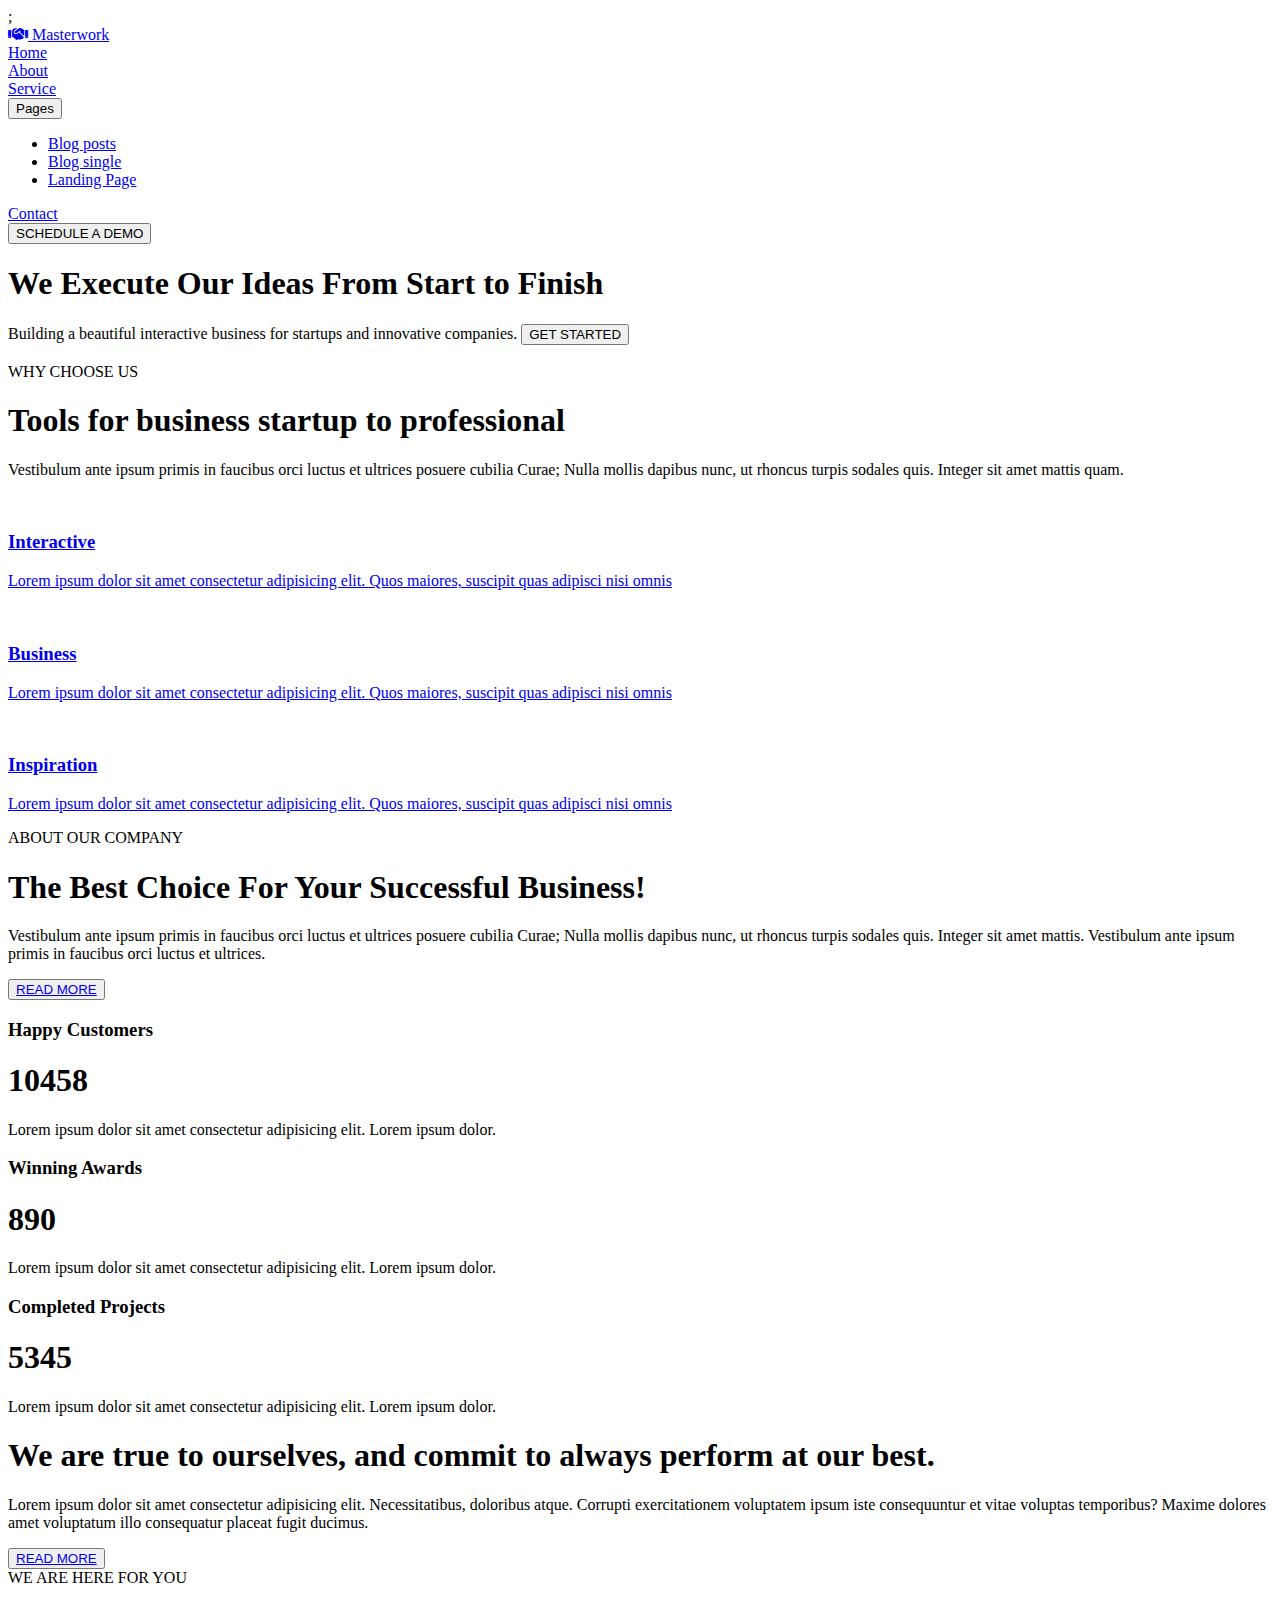
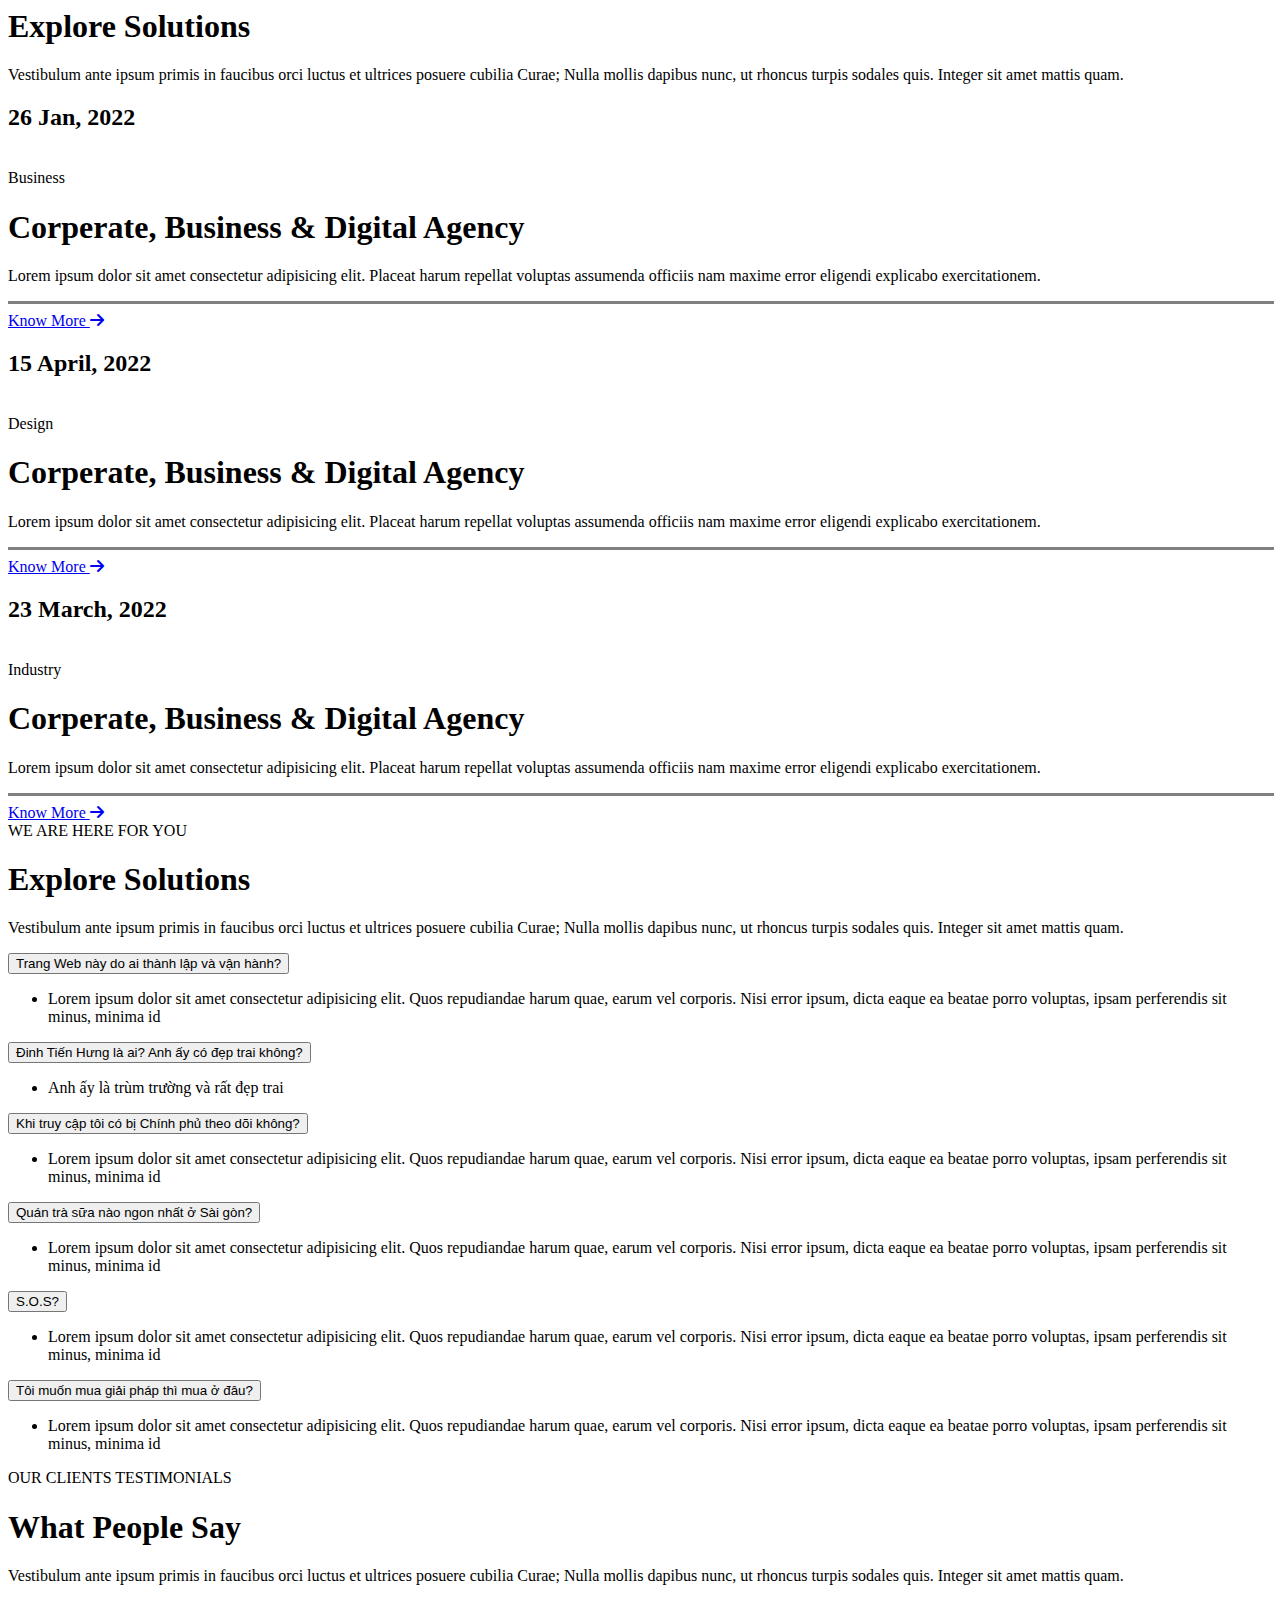
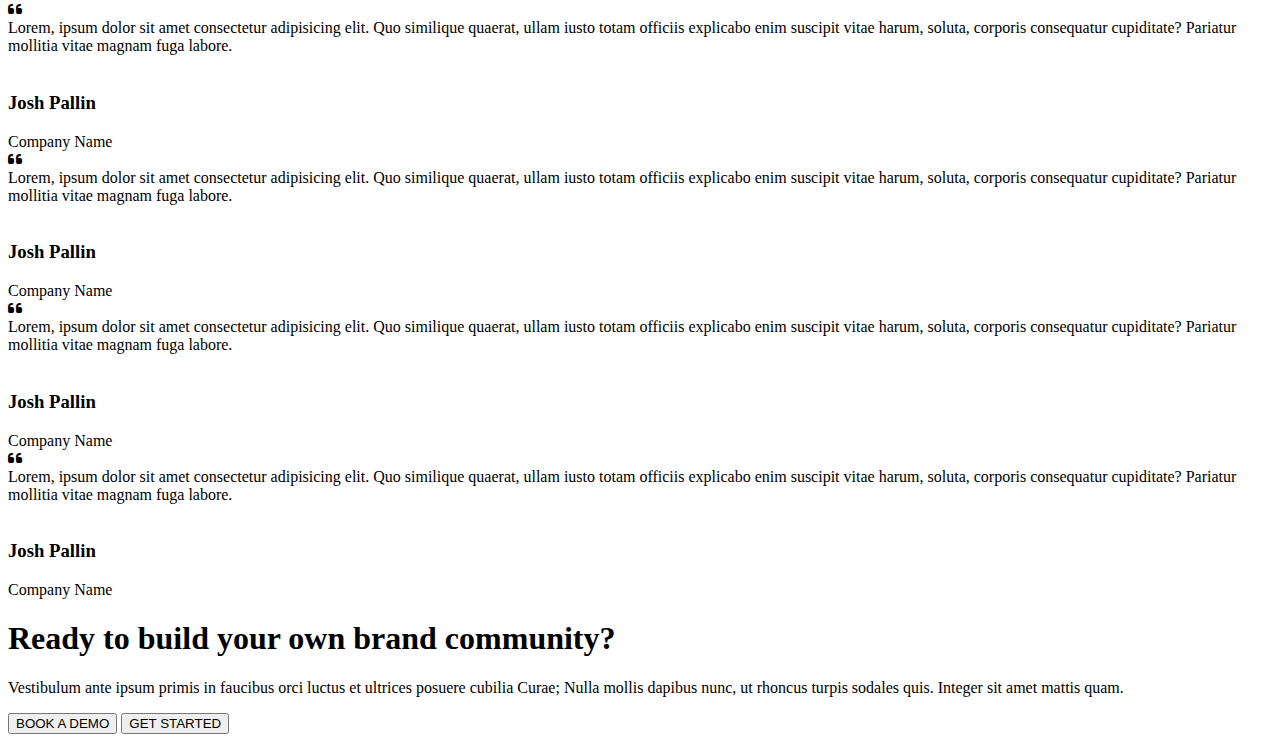
==== index.html @ 61cc8da1 "vercel app test" ====
<!DOCTYPE html>
<html lang="en">
  <head>
    <meta charset="UTF-8" />
    <meta http-equiv="X-UA-Compatible" content="IE=edge" />
    <meta name="viewport" content="width=device-width, initial-scale=1.0" />
    <title>Masterwork Project</title>
    <link rel="preconnect" href="https://fonts.googleapis.com" />
    <link rel="preconnect" href="https://fonts.gstatic.com" crossorigin />
    <link
      href="https://fonts.googleapis.com/css2?family=Nunito:wght@300;400;500;700;900&family=Oswald:wght@200;300;400;500;600;700&family=PT+Sans+Narrow:wght@400;700&family=Roboto:wght@100;300;400;500;700&family=Titillium+Web:wght@700&display=swap"
      rel="stylesheet"
    />
    <link
      rel="stylesheet"
      href="https://cdnjs.cloudflare.com/ajax/libs/font-awesome/6.1.1/css/all.min.css"
    />
    <link
      href="https://cdn.jsdelivr.net/npm/bootstrap@5.1.3/dist/css/bootstrap.min.css"
      rel="stylesheet"
      integrity="sha384-1BmE4kWBq78iYhFldvKuhfTAU6auU8tT94WrHftjDbrCEXSU1oBoqyl2QvZ6jIW3"
      crossorigin="anonymous"
    />

    <link rel="stylesheet" href="./slick-1.8.1 (1)/slick-1.8.1/slick/slick.css">;
    <link rel="stylesheet" href="./slick-1.8.1 (1)/slick-1.8.1/slick/slick-theme.css">
    <link rel="stylesheet" href="./home.css" />
  </head>
  <body class="body">
    <!-- header=================================================================================================== -->
    <header class="header">
      <div class="container">
        <div class="logo">
          <a href="#">
            <i class="fa-solid fa-handshake"></i>
            <span>Masterwork</span>
          </a>
        </div>
        <div class="navbar">
          <div class="nav__name">
            <a href="#">Home</a>
            <div class="line"></div>
          </div>
          <div class="nav__name">
            <a href="#">About</a>
            <div class="line"></div>
          </div>
          <div class="nav__name">
            <a href="#">Service</a>
            <div class="line"></div>
          </div>
          <div class="dropdown">
            <button
              class="btn btn-secondary dropdown-toggle"
              type="button"
              id="dropdownMenuButton1"
              data-bs-toggle="dropdown"
              aria-expanded="false"
            >
              Pages
            </button>
            <div class="line"></div>
            <ul class="dropdown-menu" aria-labelledby="dropdownMenuButton1">
              <li>
                <a class="dropdown-item" href="#">Blog posts</a>
                <div class="line__1"></div>
              </li>
              <li><a class="dropdown-item" href="#">Blog single</a></li>
              <li><a class="dropdown-item" href="#">Landing Page</a></li>
            </ul>
          </div>
          <div class="nav__name">
            <a href="#">Contact</a>
            <div class="line"></div>
          </div>
        </div>
        <button class="button">SCHEDULE A DEMO</button>
      </div>
    </header>

    <!-- ======================================================================================= carousel
     -->
    <section class="carousel">
      <div class="carousel__bg__opacity"></div>
      <main class="container">
        <div class="carousel__left">
          <h1 class="big__bold__black__text">
            We Execute Our Ideas From Start to Finish
          </h1>
          <span
            >Building a beautiful interactive business for startups and
            innovative companies.</span
          >
          <button class="button">GET STARTED</button>
        </div>
        <div class="carousel__right">
          <img src="./IMG/main.png" alt="" />
        </div>
      </main>
    </section>
    <!-- ===============================================================tools -->
    <section class="tools">
      <main class="container">
        <div class="tools__top">
          <span class="pink__text">WHY CHOOSE US</span>
          <h1 class="big__bold__black__text">
            Tools for business startup to professional
          </h1>
          <p>
            Vestibulum ante ipsum primis in faucibus orci luctus et ultrices
            posuere cubilia Curae; Nulla mollis dapibus nunc, ut rhoncus turpis
            sodales quis. Integer sit amet mattis quam.
          </p>
        </div>
        <div class="tools__bottom">
          <div class="col">
            <a href="#">
              <img src="./IMG/s1.png" alt="" />
              <h3>Interactive</h3>
              <p>
                Lorem ipsum dolor sit amet consectetur adipisicing elit. Quos
                maiores, suscipit quas adipisci nisi omnis
              </p>
            </a>
          </div>

          <div class="col">
            <a href="#">
              <img src="./IMG/s2.png" alt="" />
              <h3>Business</h3>
              <p>
                Lorem ipsum dolor sit amet consectetur adipisicing elit. Quos
                maiores, suscipit quas adipisci nisi omnis
              </p>
            </a>
          </div>

          <div class="col">
            <a href="#">
              <img src="./IMG/s33.png" alt="" />
              <h3>Inspiration</h3>
              <p>
                Lorem ipsum dolor sit amet consectetur adipisicing elit. Quos
                maiores, suscipit quas adipisci nisi omnis
              </p>
            </a>
          </div>
        </div>
      </main>
    </section>
    <!-- About us=================================== -->
    <section class="about__us">
      <main class="container">
        <div class="about__top">
          <div class="about__top__left">
            <span class="pink__text">ABOUT OUR COMPANY</span>
            <h1 class="big__bold__black__text">
              The Best Choice For Your Successful Business!
            </h1>
            <p>
              Vestibulum ante ipsum primis in faucibus orci luctus et ultrices
              posuere cubilia Curae; Nulla mollis dapibus nunc, ut rhoncus
              turpis sodales quis. Integer sit amet mattis. Vestibulum ante
              ipsum primis in faucibus orci luctus et ultrices.
            </p>
            <button class="button">
              <a href="#"> READ MORE </a>
            </button>
          </div>
          <div class="about__top__right"></div>
        </div>
        <div class="about__bottom">
          <div class="col">
            <h3>Happy Customers</h3>
            <h1>10458</h1>
            <p>
              Lorem ipsum dolor sit amet consectetur adipisicing elit. Lorem
              ipsum dolor.
            </p>
          </div>
          <div class="col">
            <h3>Winning Awards</h3>
            <h1>890</h1>
            <p>
              Lorem ipsum dolor sit amet consectetur adipisicing elit. Lorem
              ipsum dolor.
            </p>
          </div>
          <div class="col">
            <h3>Completed Projects</h3>
            <h1>5345</h1>
            <p>
              Lorem ipsum dolor sit amet consectetur adipisicing elit. Lorem
              ipsum dolor.
            </p>
          </div>
        </div>
      </main>
    </section>
    <section class="true__ourself">
      <div class="true__cover"></div>

      <main class="container">
        <h1>
          We are true to ourselves, and commit to always perform at our best.
        </h1>
        <p>
          Lorem ipsum dolor sit amet consectetur adipisicing elit.
          Necessitatibus, doloribus atque. Corrupti exercitationem voluptatem
          ipsum iste consequuntur et vitae voluptas temporibus? Maxime dolores
          amet voluptatum illo consequatur placeat fugit ducimus.
        </p>
        <button class="button">
          <a href="#"> READ MORE </a>
        </button>
      </main>
    </section>

    <section class="solutions">
      <main class="container">
        <div class="tools__top">
          <span class="pink__text">WE ARE HERE FOR YOU </span>
          <h1 class="big__bold__black__text">Explore Solutions</h1>
          <p>
             Vestibulum ante ipsum primis in faucibus orci luctus et ultrices posuere cubilia Curae; Nulla mollis dapibus nunc, ut rhoncus turpis sodales quis. Integer sit amet mattis quam.
          </p>
        </div>
        <div class="solution__row">
          <div class="solution__col">
            <div class="date">
              <h2>26 Jan, 2022</h2>
            </div>
            <div class="solution__item">
              <a href="">
              <img src="./IMG/b1.jpg" alt="">
            </a>
              <div class="category__business">Business</div>
              <div class="solution__item__text">
              <h1>Corperate, Business & Digital Agency</h1>
              <p>Lorem ipsum dolor sit amet consectetur adipisicing elit. Placeat harum repellat voluptas assumenda officiis nam maxime error eligendi explicabo exercitationem.</p>
              
              <hr noshade="" , size="3" , width="100%" , margin="auto";>
              <a href="#">Know More
                <i class="fa-solid fa-arrow-right"></i>
              </a>
            </div>

            </div>
          </div>
          <div class="solution__col">
            <div class="date">
              <h2>15 April, 2022</h2>
            </div>
            <div class="solution__item">
              <a href="#">
              <img src="./IMG/b7.jpg" alt="">
            </a>
              <div class="category__design">Design</div>
              <div class="solution__item__text">
              <h1>Corperate, Business & Digital Agency</h1>
              <p>Lorem ipsum dolor sit amet consectetur adipisicing elit. Placeat harum repellat voluptas assumenda officiis nam maxime error eligendi explicabo exercitationem.</p>
              
              <hr noshade="" , size="3" , width="100%" , margin="auto";>
              <a href="#">Know More
                <i class="fa-solid fa-arrow-right"></i>
              </a>
            </div>

            </div>
          </div>
          <div class="solution__col">
            <div class="date">
              <h2>23 March, 2022</h2>
            </div>
            <div class="solution__item">
              <a href="">
              <img src="./IMG/b3.jpg" alt="">
            </a>
              <div class="category__industry">Industry</div>
              <div class="solution__item__text">
              <h1>Corperate, Business & Digital Agency</h1>
              <p>Lorem ipsum dolor sit amet consectetur adipisicing elit. Placeat harum repellat voluptas assumenda officiis nam maxime error eligendi explicabo exercitationem.</p>
              
              <hr noshade="" , size="3" , width="100%" , margin="auto";>
              <a href="#">Know More
                <i class="fa-solid fa-arrow-right"></i>
              </a>
            </div>

            </div>
          </div>       
      </main>
    </section>
    <section class="QA">

        <div class="tools__top">
          <span class="pink__text">WE ARE HERE FOR YOU </span>
          <h1 class="big__bold__black__text">Explore Solutions</h1>
          <p>
            Vestibulum ante ipsum primis in faucibus orci luctus et ultrices
            posuere cubilia Curae; Nulla mollis dapibus nunc, ut rhoncus turpis
            sodales quis. Integer sit amet mattis quam.
          </p>
        </div>
        <div class="container">
          <div class="qa__img">
            
          </div>
          <div class="qa__box">
      <div class="dropdown">
        <button class="btn btn-secondary dropdown-toggle" type="button" id="dropdownMenuButton1" data-bs-toggle="dropdown" aria-expanded="false">
         Trang Web này do ai thành lập và vận hành?
        </button>
        <ul class="dropdown-menu" aria-labelledby="dropdownMenuButton1">
          <li class="dropdown-100pxitem" href="#">Lorem ipsum dolor sit amet consectetur adipisicing elit. Quos repudiandae harum quae, earum vel corporis. Nisi error ipsum, dicta eaque ea beatae porro voluptas, ipsam perferendis sit minus, minima id</li>
          
        </ul>
      </div>

      <div class="dropdown">
        <button class="btn btn-secondary dropdown-toggle" type="button" id="dropdownMenuButton1" data-bs-toggle="dropdown" aria-expanded="false">
         Đinh Tiến Hưng là ai? Anh ấy có đẹp trai không?
        </button>
        <ul class="dropdown-menu" aria-labelledby="dropdownMenuButton1">
          <li class="dropdown-100pxitem" href="#">Anh ấy là trùm trường và rất đẹp trai</li>
          
        </ul>
      </div>

      <div class="dropdown">
        <button class="btn btn-secondary dropdown-toggle" type="button" id="dropdownMenuButton1" data-bs-toggle="dropdown" aria-expanded="false">
         Khi truy cập tôi có bị Chính phủ theo dõi không?
        </button>
        <ul class="dropdown-menu" aria-labelledby="dropdownMenuButton1">
          <li class="dropdown-100pxitem" href="#">Lorem ipsum dolor sit amet consectetur adipisicing elit. Quos repudiandae harum quae, earum vel corporis. Nisi error ipsum, dicta eaque ea beatae porro voluptas, ipsam perferendis sit minus, minima id</li>
          
        </ul>
      </div>

      <div class="dropdown">
        <button class="btn btn-secondary dropdown-toggle" type="button" id="dropdownMenuButton1" data-bs-toggle="dropdown" aria-expanded="false">
         Quán trà sữa nào ngon nhất ở Sài gòn?
        </button>
        <ul class="dropdown-menu" aria-labelledby="dropdownMenuButton1">
          <li class="dropdown-100pxitem" href="#">Lorem ipsum dolor sit amet consectetur adipisicing elit. Quos repudiandae harum quae, earum vel corporis. Nisi error ipsum, dicta eaque ea beatae porro voluptas, ipsam perferendis sit minus, minima id</li>
          
        </ul>
      </div>

      <div class="dropdown">
        <button class="btn btn-secondary dropdown-toggle" type="button" id="dropdownMenuButton1" data-bs-toggle="dropdown" aria-expanded="true">
         S.O.S?
        </button>
        <ul class="dropdown-menu" aria-labelledby="dropdownMenuButton1">
          <li class="dropdown-100pxitem" href="#">Lorem ipsum dolor sit amet consectetur adipisicing elit. Quos repudiandae harum quae, earum vel corporis. Nisi error ipsum, dicta eaque ea beatae porro voluptas, ipsam perferendis sit minus, minima id</li>
          
        </ul>
      </div>

      <div class="dropdown">
        <button class="btn btn-secondary dropdown-toggle" type="button" id="dropdownMenuButton1" data-bs-toggle="dropdown" aria-expanded="false">
         Tôi muốn mua giải pháp thì mua ở đâu?
        </button>
        <ul class="dropdown-menu" aria-labelledby="dropdownMenuButton1">
          <li class="dropdown-100pxitem" href="#">Lorem ipsum dolor sit amet consectetur adipisicing elit. Quos repudiandae harum quae, earum vel corporis. Nisi error ipsum, dicta eaque ea beatae porro voluptas, ipsam perferendis sit minus, minima id</li>
          
        </ul>
      </div>
    </div>
    </div>

    </section>
    <section class="testimonials">

 
  <div class="tools__top">
    <span class="pink__text">OUR CLIENTS TESTIMONIALS</span>
    <h1 class="big__bold__black__text">What People Say</h1>
    <p>
      Vestibulum ante ipsum primis in faucibus orci luctus et ultrices posuere cubilia Curae; Nulla mollis dapibus nunc, ut rhoncus turpis sodales quis. Integer sit amet mattis quam.
    </p>
  </div>


<div class="container">
  <div class="testi__slider">
    <div class="slider__1">
   <div class="test__left">
     <div class="avatar">
     </div>
     <i class="fa-solid fa-quote-left"></i>
     <div class="review__text">
      Lorem, ipsum dolor sit amet consectetur adipisicing elit. Quo similique quaerat, ullam iusto totam officiis explicabo enim suscipit vitae harum, soluta, corporis consequatur cupiditate? Pariatur mollitia vitae magnam fuga labore.
      <br/>
      <br/>
      <h3>Josh Pallin</h3>
      <span>Company Name</span>
     </div>
     
   </div>
   <div class="test__left">
    <div class="avatar__1">
    </div>
    <i class="fa-solid fa-quote-left"></i>
    <div class="review__text">
     Lorem, ipsum dolor sit amet consectetur adipisicing elit. Quo similique quaerat, ullam iusto totam officiis explicabo enim suscipit vitae harum, soluta, corporis consequatur cupiditate? Pariatur mollitia vitae magnam fuga labore.
     <br/>
     <br/>
     <h3>Josh Pallin</h3>
     <span>Company Name</span>
    </div>
    
  </div>
    </div>

    <div class="slider__1">
      <div class="test__left">
        <div class="avatar__2">
        </div>
        <i class="fa-solid fa-quote-left"></i>
        <div class="review__text">
         Lorem, ipsum dolor sit amet consectetur adipisicing elit. Quo similique quaerat, ullam iusto totam officiis explicabo enim suscipit vitae harum, soluta, corporis consequatur cupiditate? Pariatur mollitia vitae magnam fuga labore.
         <br/>
         <br/>
         <h3>Josh Pallin</h3>
         <span>Company Name</span>
        </div>
        
      </div>
      <div class="test__left">
        <div class="avatar__3">
        </div>
        <i class="fa-solid fa-quote-left"></i>
        <div class="review__text">
         Lorem, ipsum dolor sit amet consectetur adipisicing elit. Quo similique quaerat, ullam iusto totam officiis explicabo enim suscipit vitae harum, soluta, corporis consequatur cupiditate? Pariatur mollitia vitae magnam fuga labore.
         <br/>
         <br/>
         <h3>Josh Pallin</h3>
         <span>Company Name</span>
        </div>
        
      </div>
    </div>
    </div>
    
   
  </div>
</div>
</div>
    </section>

<section class="booking">
  <div class="container">
    <div class="tools__top">
      <h1 class="big__bold__black__text">Ready to build your own brand community?</h1>
      <p>
        Vestibulum ante ipsum primis in faucibus orci luctus et ultrices posuere cubilia Curae; Nulla mollis dapibus nunc, ut rhoncus turpis sodales quis. Integer sit amet mattis quam.
      </p>
    </div>
    <div class="booking__button">
      <a>
      <button class="button__left">
          BOOK A DEMO 
      </button>
    </a>

    <a href="#">
      <button class="button__right">
        GET STARTED 
      </button>
    </a>
    </div>
    
  </div>

</section>
















<script src="https://code.jquery.com/jquery-1.12.4.min.js" integrity="sha256-ZosEbRLbNQzLpnKIkEdrPv7lOy9C27hHQ+Xp8a4MxAQ=" crossorigin="anonymous"></script>
<script type="text/javascript" src="slick-1.8.1 (1)/slick-1.8.1/slick/slick.min.js">

</script>
<script>
  $(document).ready(function(){
  $('.testi__slider').slick({
arrows: false,
dots: true,
  })
});
</script>




  </body>
</html>
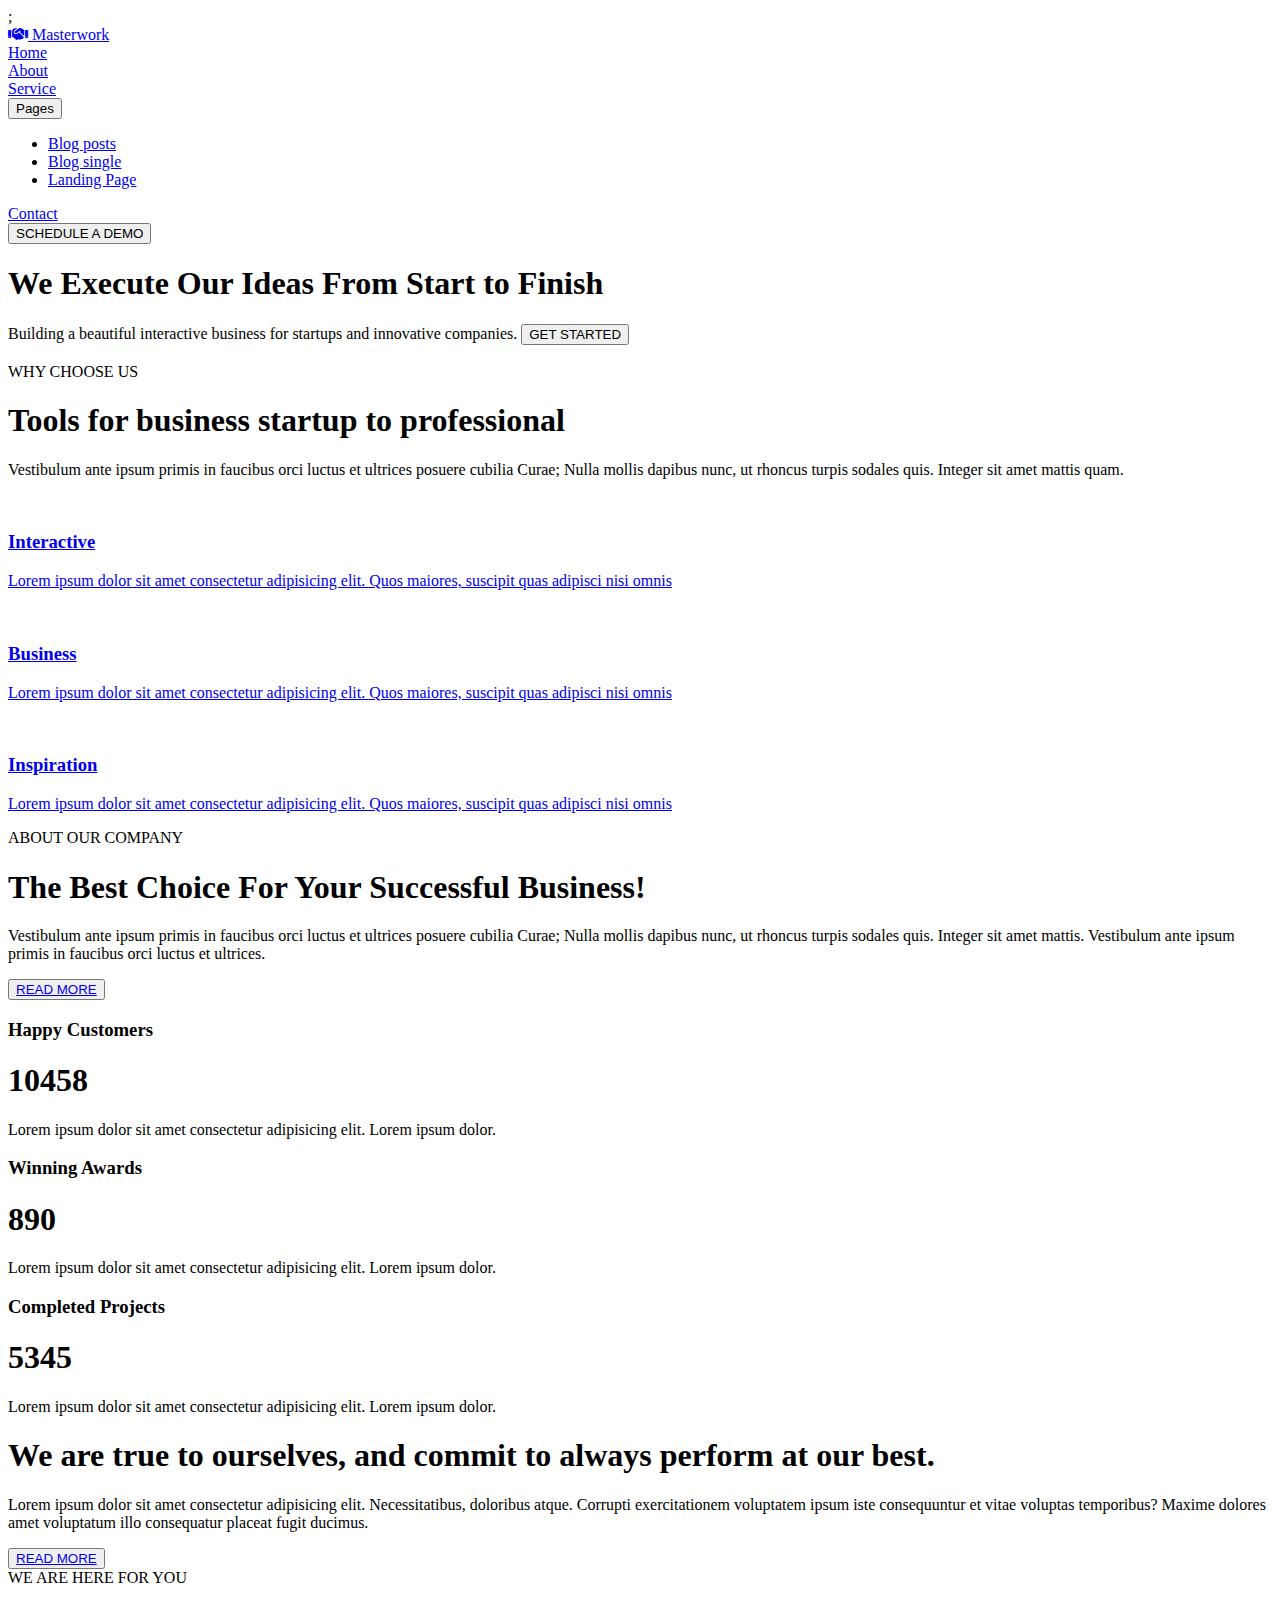
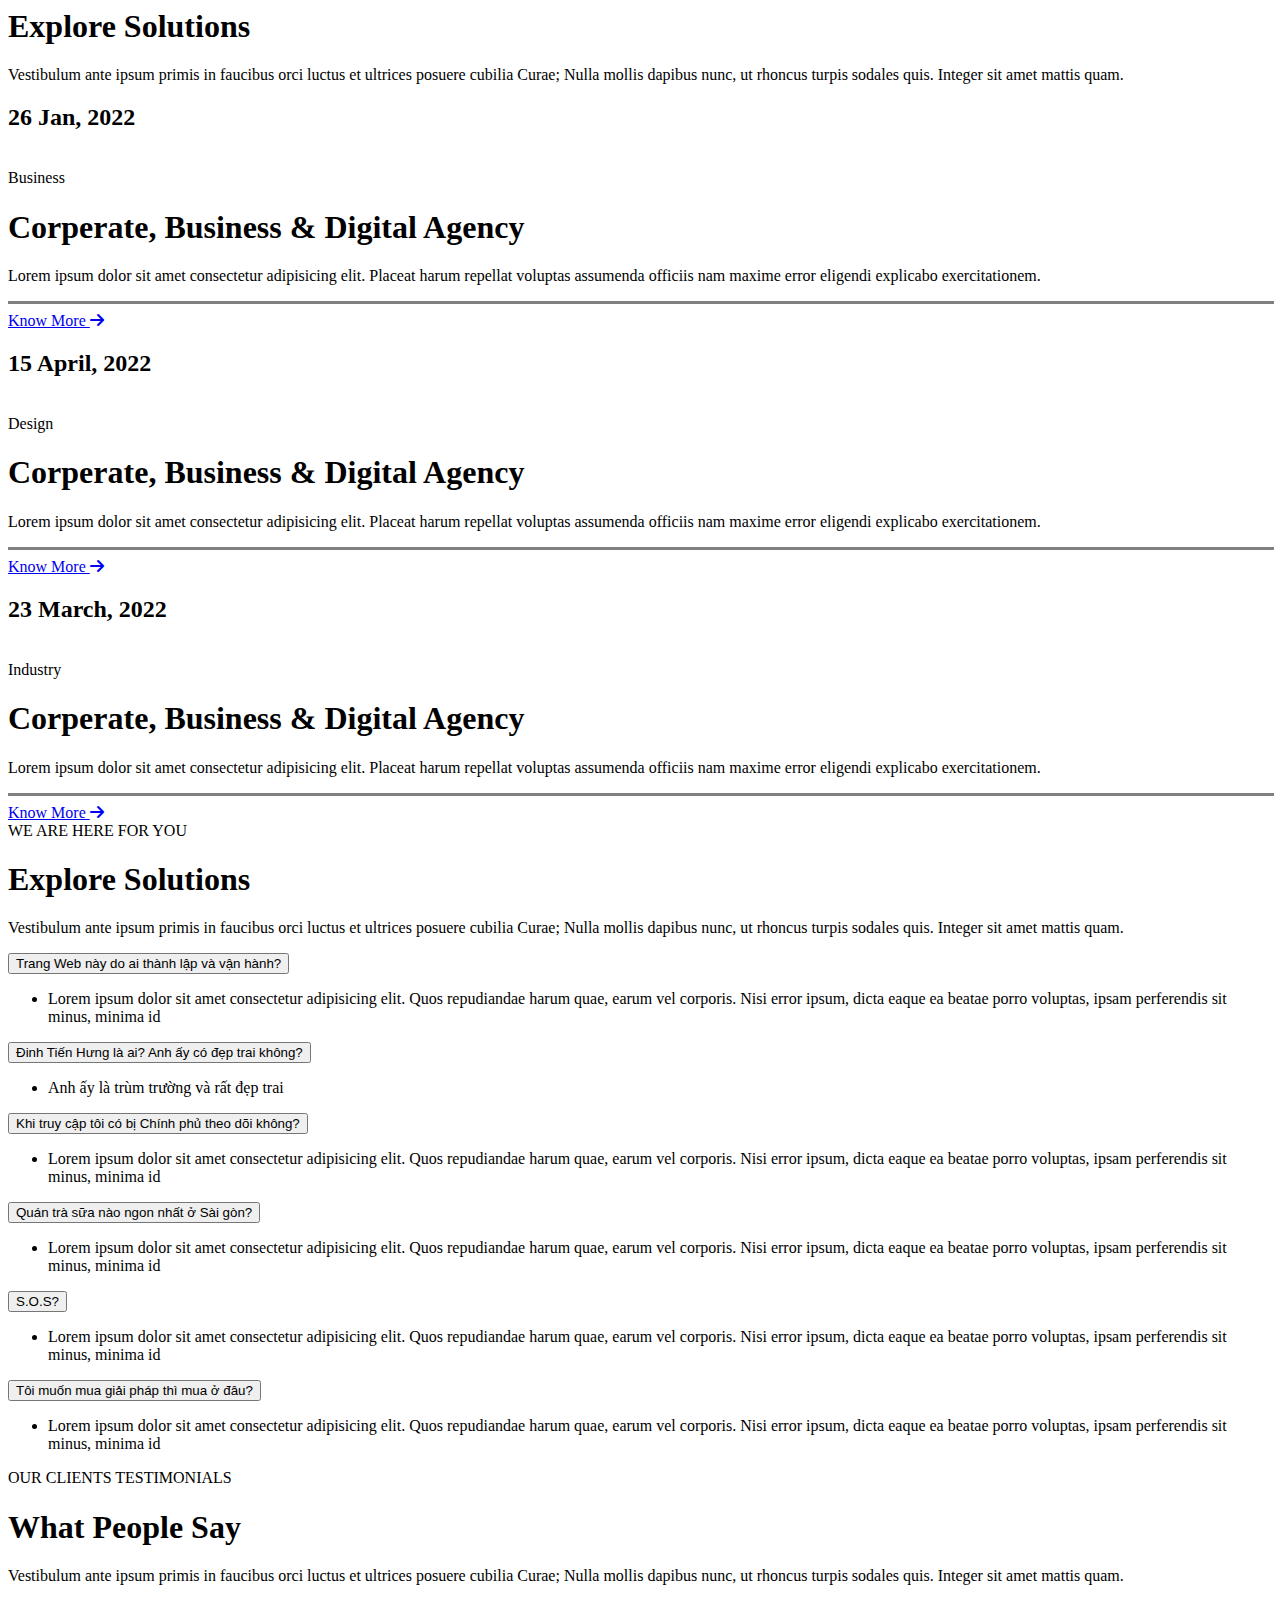
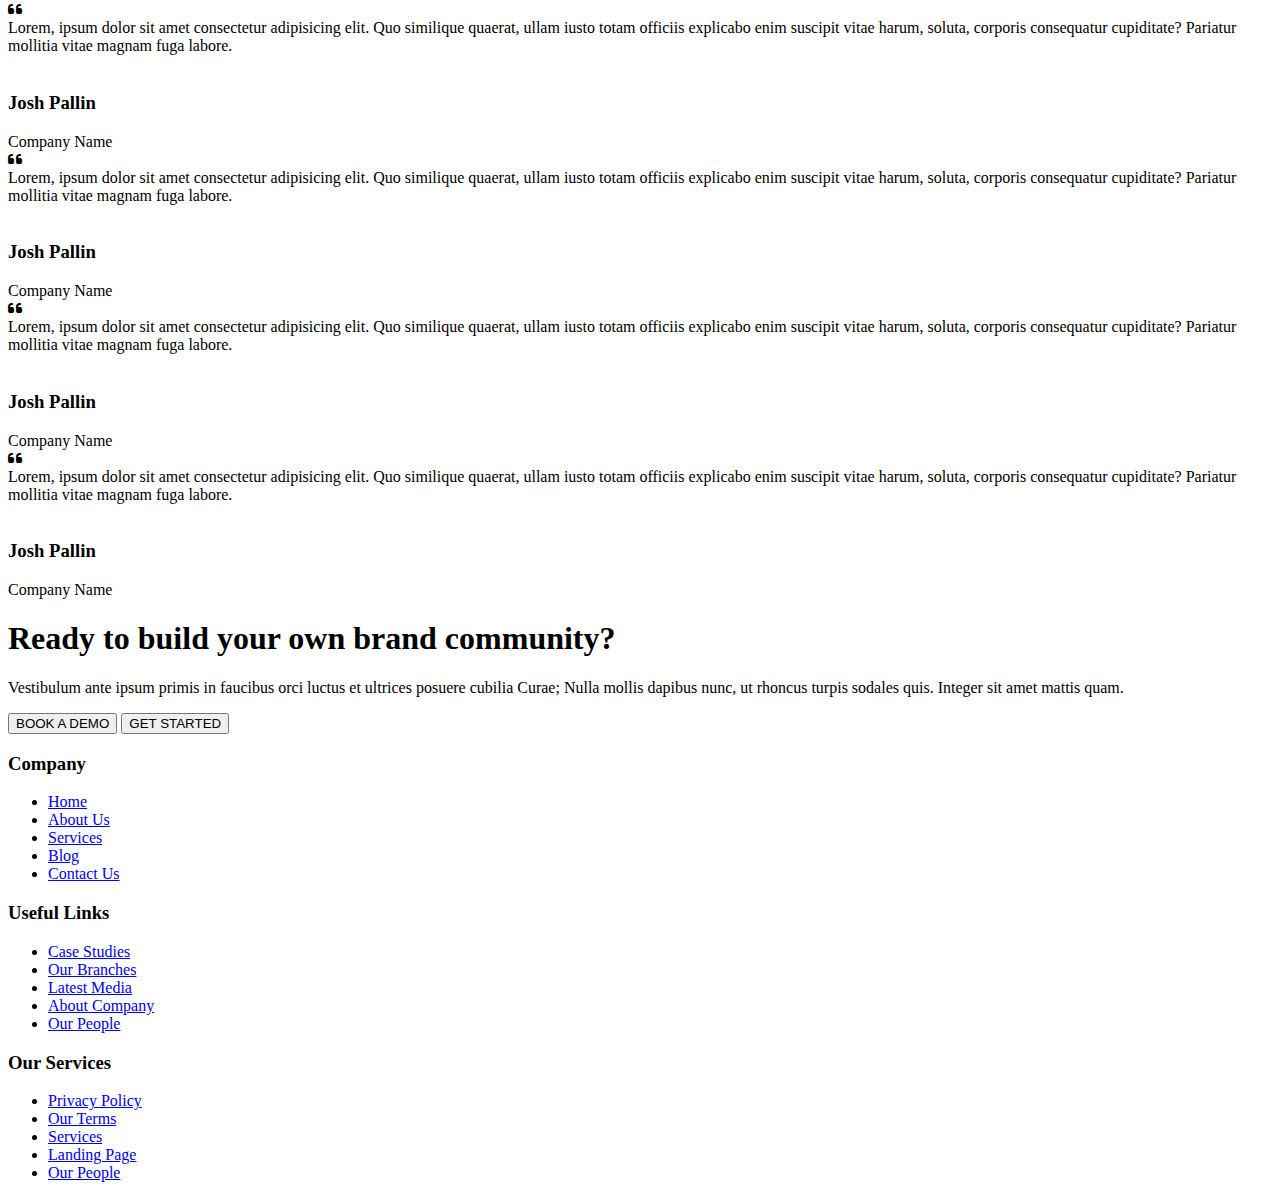
==== commit f4ede53a: "add bootsrap" ====
--- a/index.html
+++ b/index.html
@@ -470,23 +470,61 @@
       </button>
     </a>
     </div>
-    
   </div>
-
 </section>
 
-
-
-
-
-
-
-
-
-
-
-
-
+<footer class="footer">
+  <div class="container">
+<div class="footer__top">
+  <div class="footer__top__l">
+    <div class="footer__col">
+      <h3>Company</h3>
+      <ul>
+        <li> <a href="#">Home</a></li> 
+        <li> <a href="#">About Us</a></li> 
+        <li> <a href="#">Services</a></li>
+        <li> <a href="#">Blog</a></li>
+        <li> <a href="#">Contact Us</a></li>
+      </ul>
+    </div>
+    <div class="footer__col">
+      <h3>Useful Links</h3>
+      <ul>
+        <li> <a href="#">Case Studies</a></li> 
+        <li> <a href="#">Our Branches</a></li> 
+        <li> <a href="#">Latest Media</a></li>
+        <li> <a href="#">About Company</a></li>
+        <li> <a href="#">Our People</a></li>
+      </ul>
+    </div>
+    <div class="footer__col">
+      <h3>Our Services</h3>
+      <ul>
+        <li> <a href="#">Privacy Policy</a></li> 
+        <li> <a href="#">Our Terms</a></li> 
+        <li> <a href="#">Services</a></li>
+        <li> <a href="#">Landing Page</a></li>
+        <li> <a href="#">Our People</a></li>
+      </ul>
+    </div>
+  </div>
+  <div class="footer__top__r"></div>
+</div>
+<div class="footer__bottom"></div>
+</div>
+</footer>
+
+
+
+
+
+
+
+
+
+
+
+<script src="https://cdn.jsdelivr.net/npm/bootstrap@5.1.3/dist/js/bootstrap.bundle.min.js" integrity="sha384-ka7Sk0Gln4gmtz2MlQnikT1wXgYsOg+OMhuP+IlRH9sENBO0LRn5q+8nbTov4+1p" crossorigin="anonymous"></script>
 
 
 
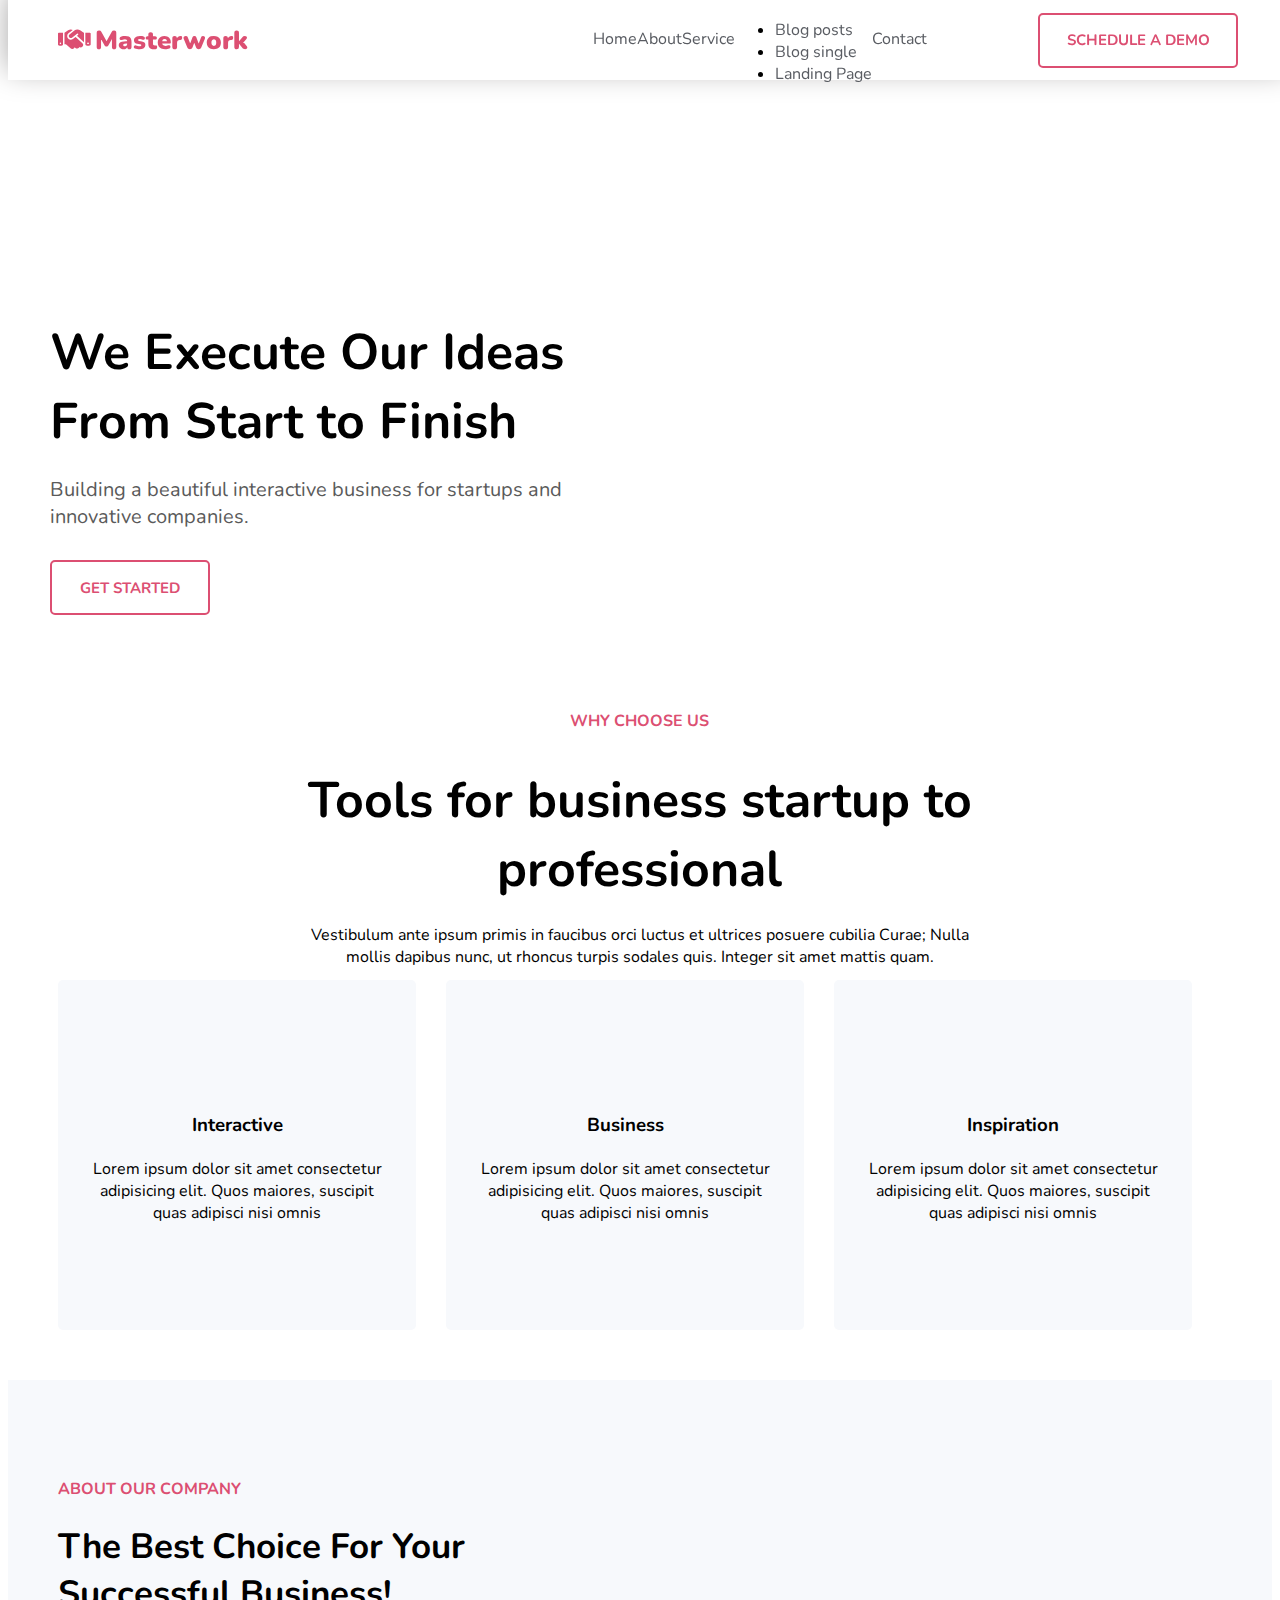
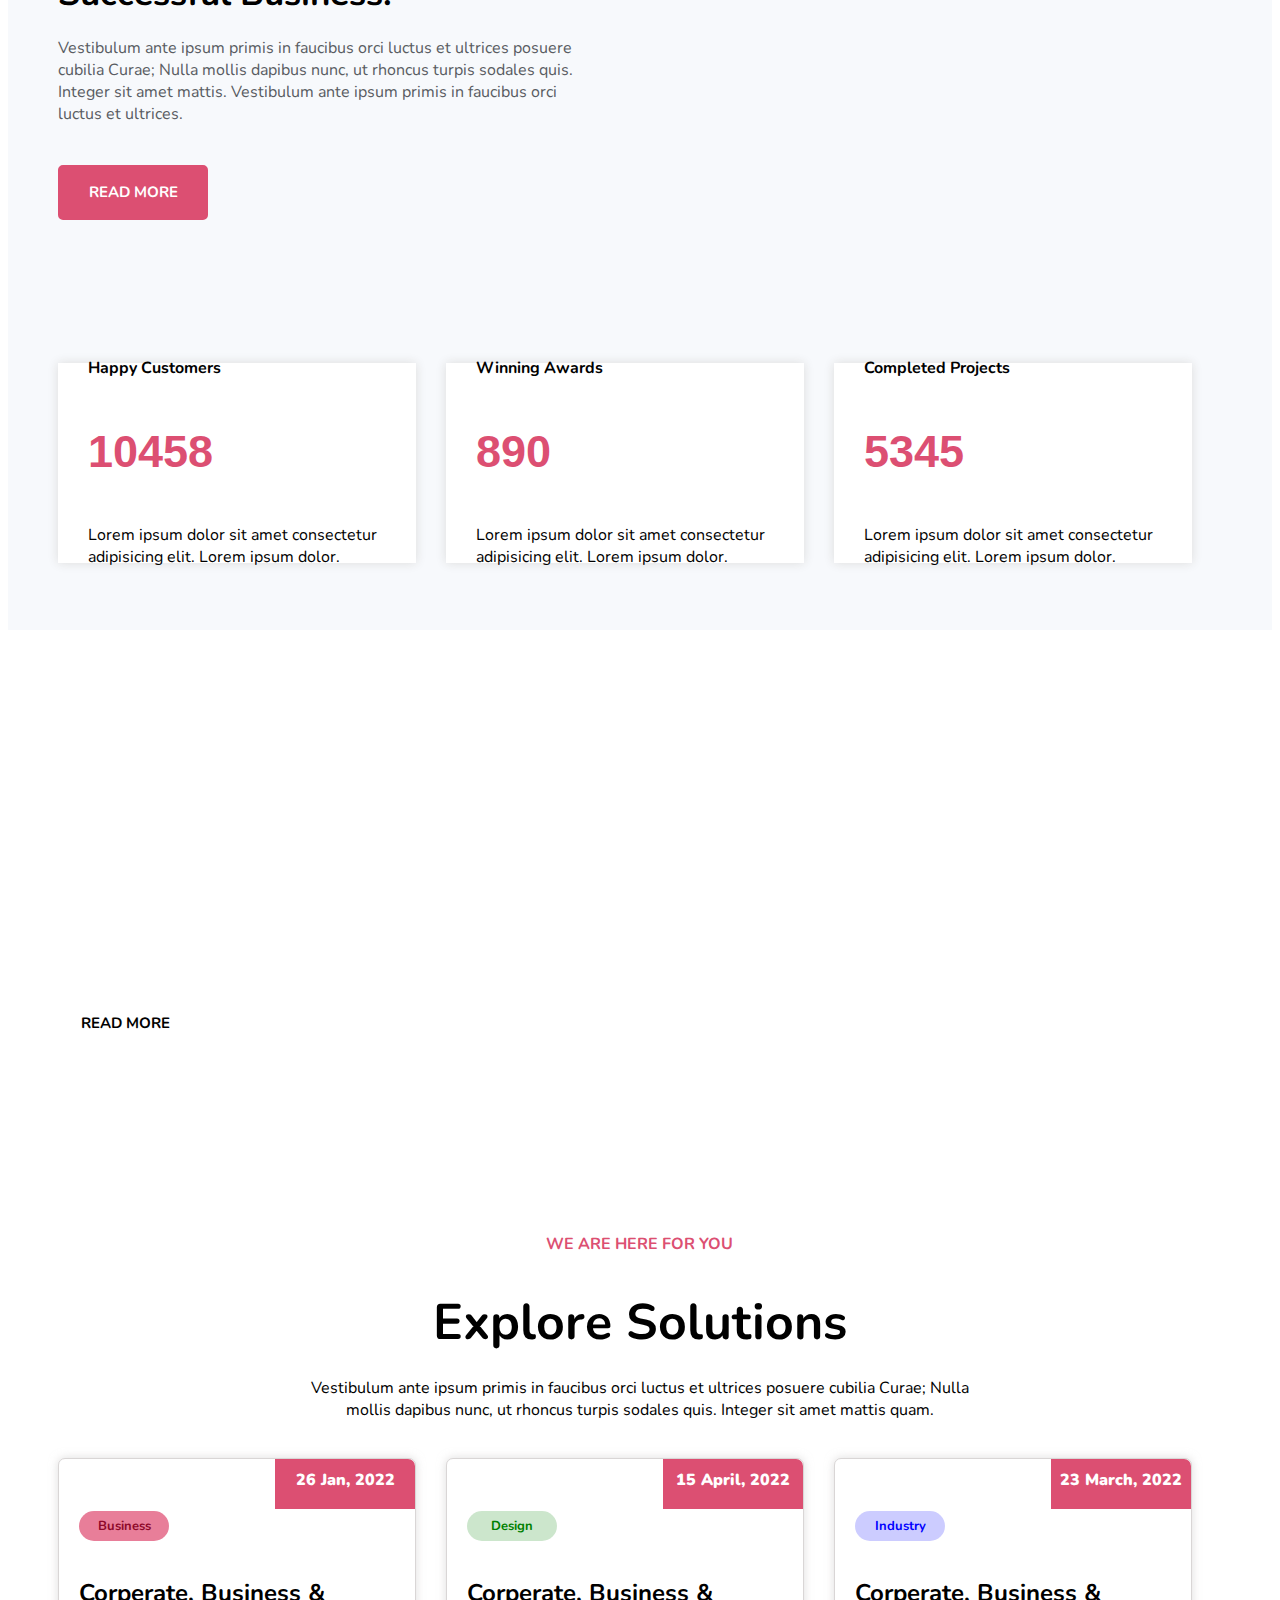
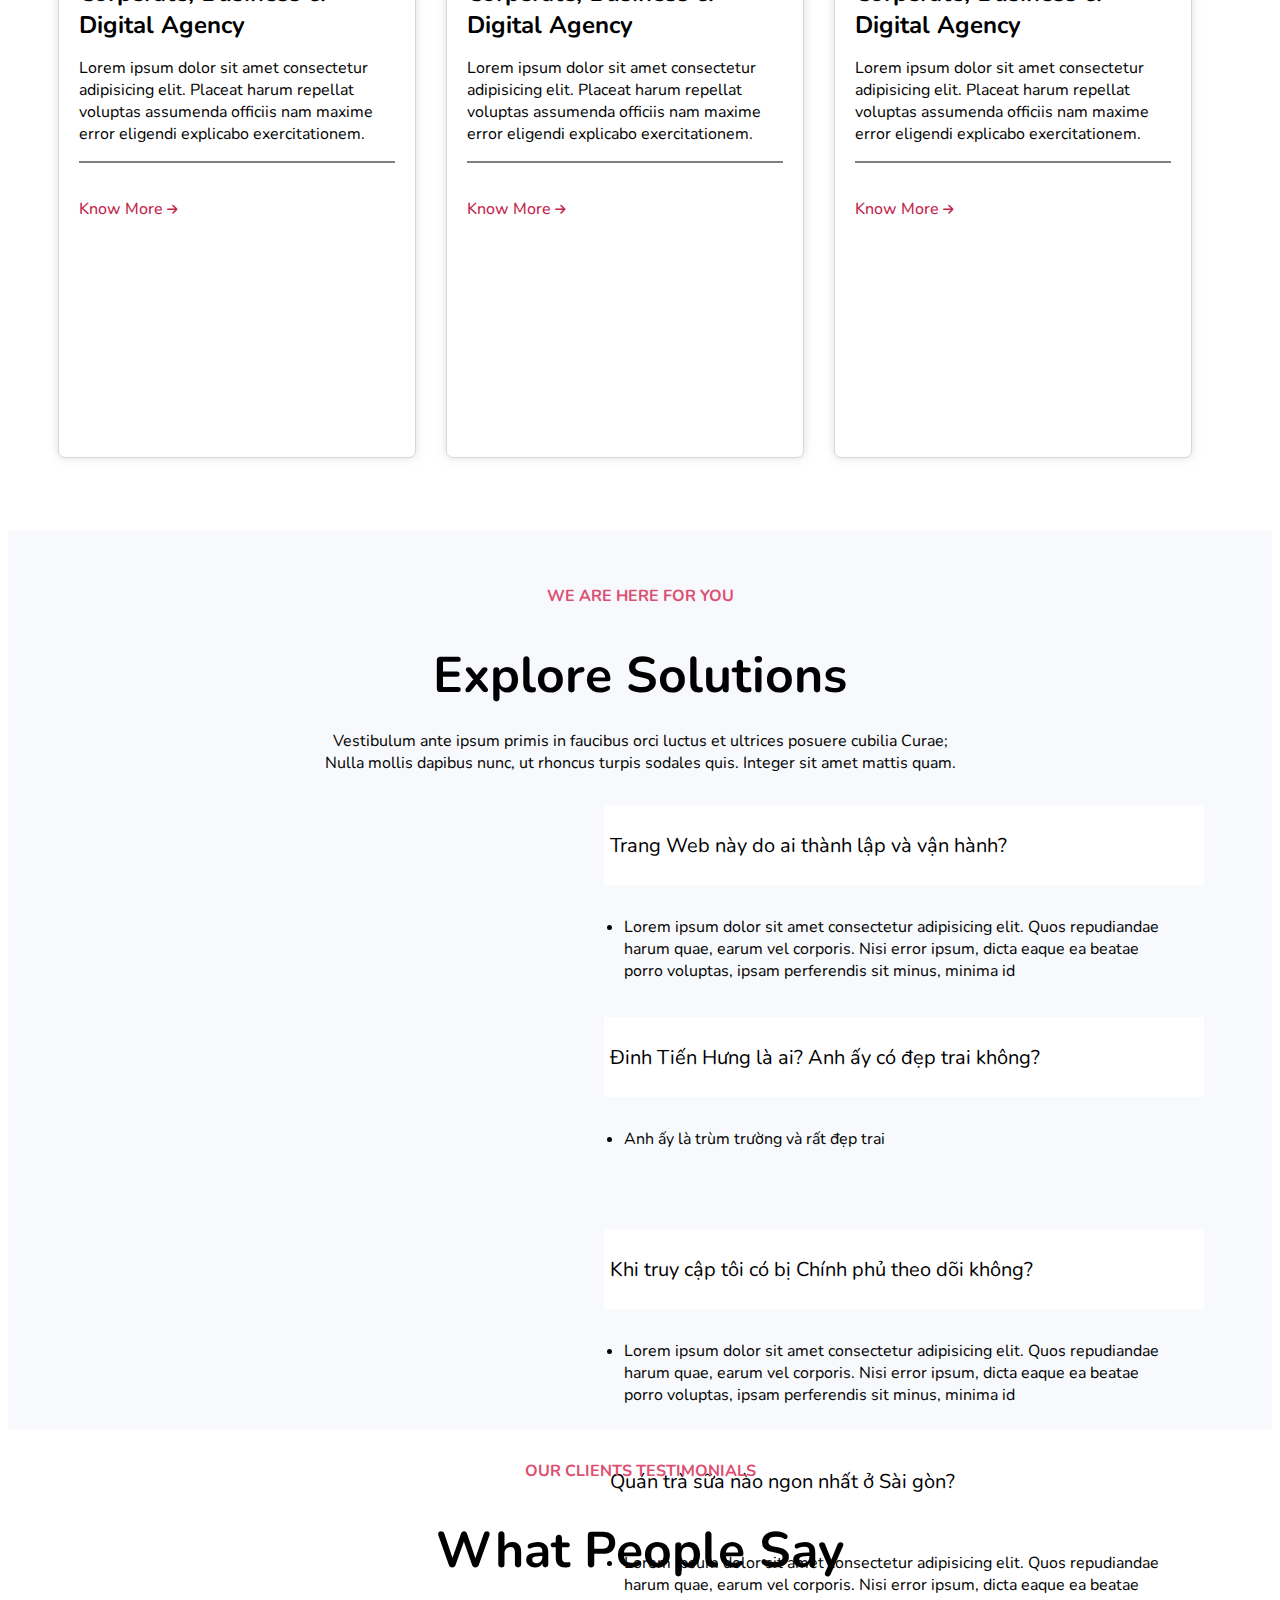
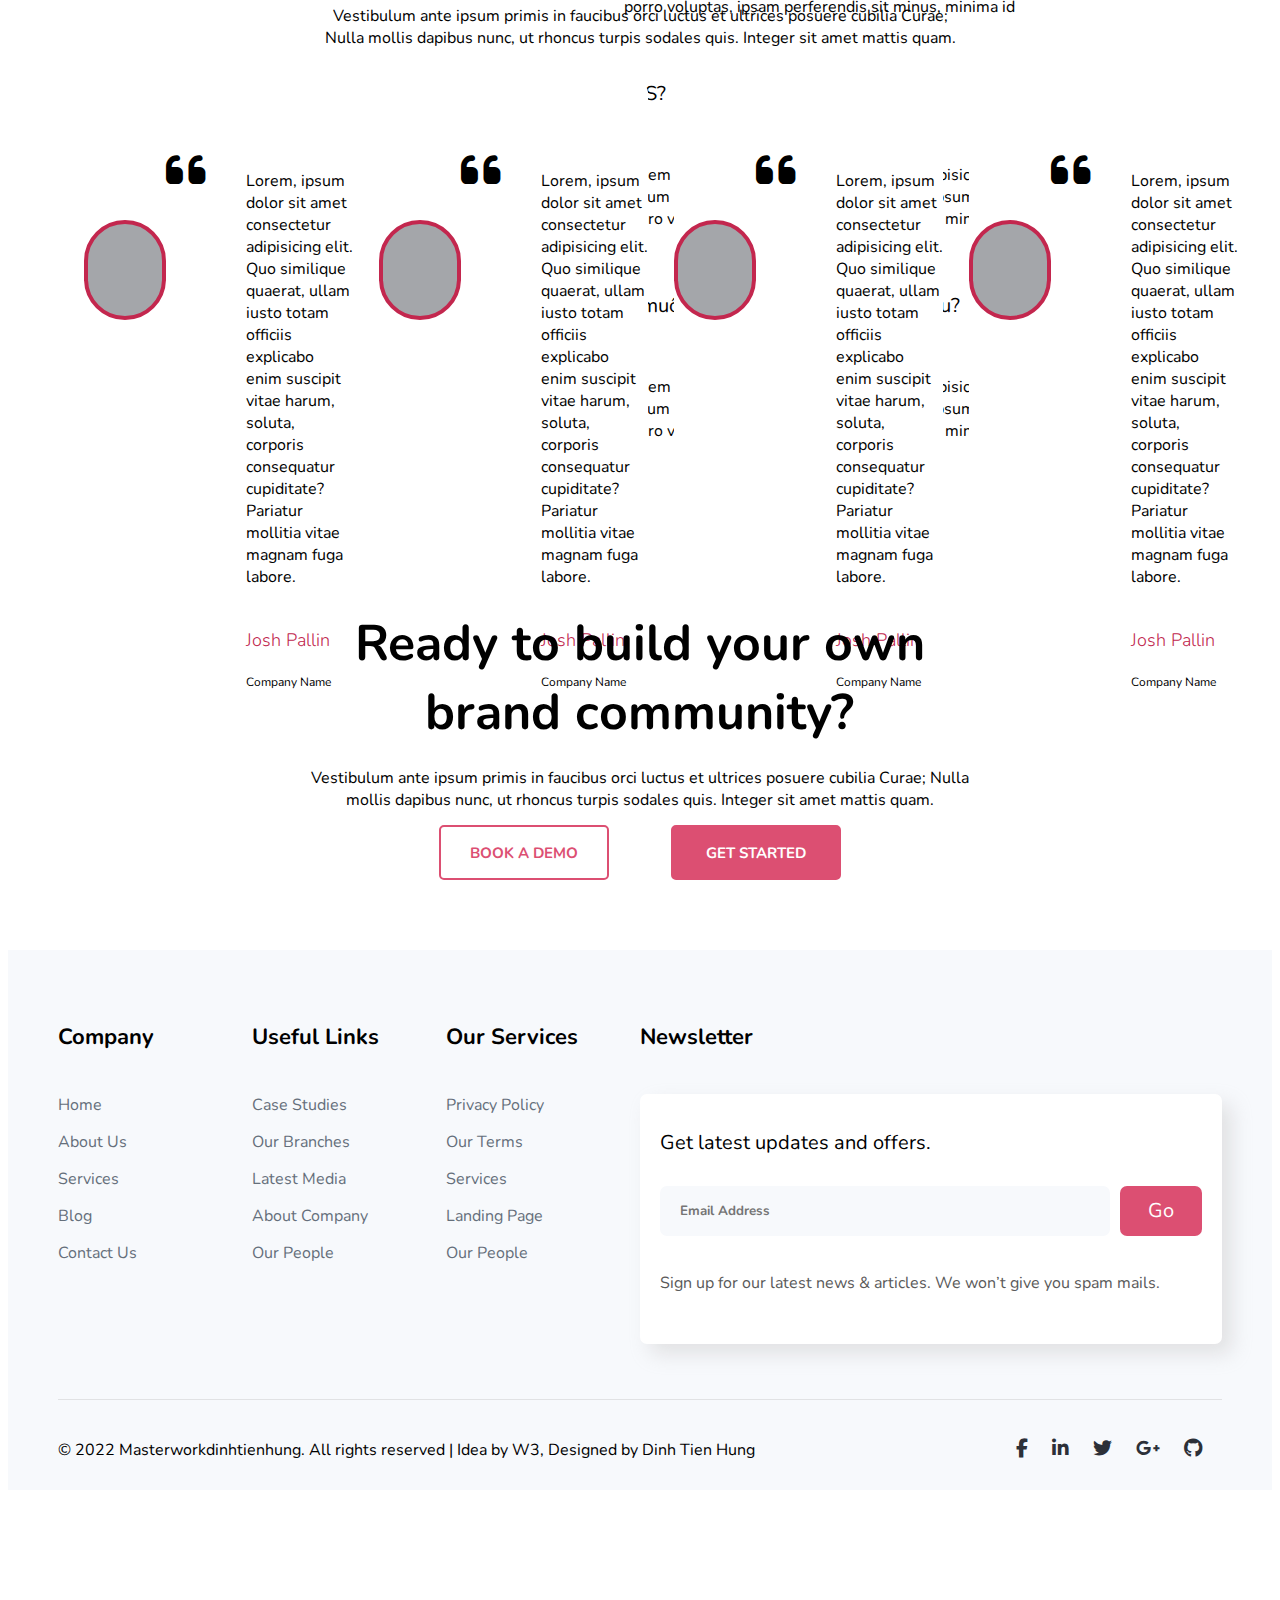
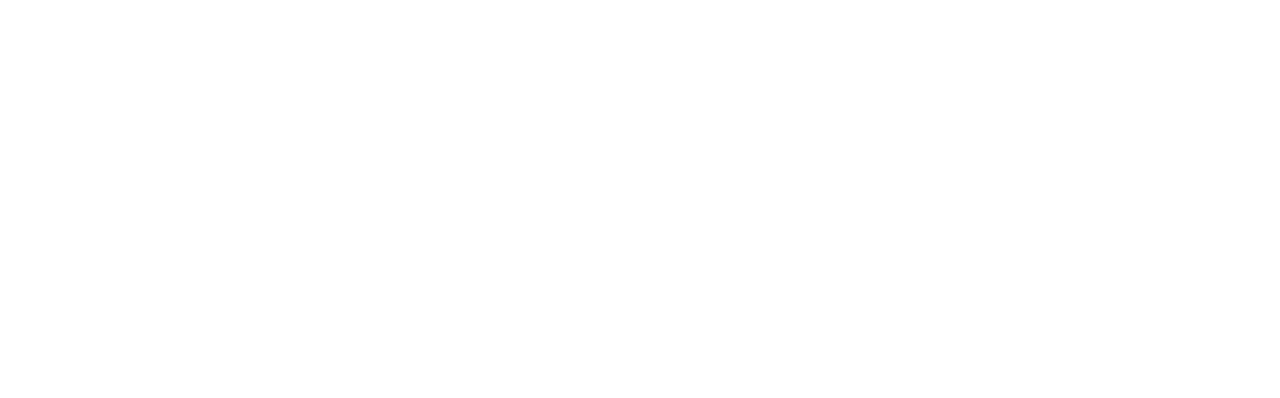
==== commit a73a7d76: "video adding" ====
--- a/index.html
+++ b/index.html
@@ -508,19 +508,48 @@
       </ul>
     </div>
   </div>
-  <div class="footer__top__r"></div>
+  <div class="footer__top__r">
+    <h3>Newsletter</h3>
+    <div class="email__box">
+      <span>Get latest updates and offers.</span>
+      <div class="email__sending">
+      <form action="">
+        <input type="text" , placeholder="Email Address">
+      </form>
+      <button class="email-button"> Go</button>
+    </div>
+    <p>Sign up for our latest news & articles. We won’t give you spam mails.</p>
+    </div>
+  </div>
 </div>
-<div class="footer__bottom"></div>
+<div class="footer__bottom">
+  <div class="footer__bot__left">
+    <span>© 2022 Masterworkdinhtienhung. All rights reserved | Idea by W3, Designed by Dinh Tien Hung</span>
+  </div>
+  <div class="footer__bot__right">
+    <a href="#fb">
+      <i class="fa-brands fa-facebook-f"></i>
+    </a> 
+     <a href="#linkedin">
+      <i class="fa-brands fa-linkedin-in"></i>
+    </a>
+    <a href="#twitter">
+      <i class="fa-brands fa-twitter"></i>
+    </a>
+    <a href="#googleplus">
+      <i class="fa-brands fa-google-plus-g"></i>
+    </a>
+    <a href="#github">
+      <i class="fa-brands fa-github"></i>
+    </a>
+  </div>
+
+</div>
 </div>
 </footer>
-
-
-
-
-
-
-
-
+<section class="video">
+  <iframe width="800" height="450" src="https://www.youtube.com/embed/rCIXjYo9qs4?&autoplay=1"" title="" frameborder="0" allow="accelerometer; autoplay; clipboard-write; encrypted-media; gyroscope; picture-in-picture" allow="autoplay; encrypted-media" allowfullscreen ></iframe>
+</section>
 
 
 
--- a/home.css
+++ b/home.css
@@ -0,0 +1,1018 @@
+* {
+  font-family: "Nunito", sans-serif;
+  box-sizing: border-box;
+}
+/* HEADER */
+/* HEADER */
+/* HEADER */
+/* HEADER */
+.body a {
+  text-decoration: none;
+}
+.header {
+  width: 100%;
+  height: 80px;
+  position: fixed;
+  top: 0px;
+  z-index: 99;
+  background-color: #ffffff;
+  box-shadow: 0px -10px 30px rgb(167, 165, 165);
+
+  /* background: #000; */
+}
+.container {
+  /* background-color: red; */
+  max-width: 1280px;
+  margin: 0 auto;
+  padding: 0 50px;
+}
+
+.header .container {
+  display: flex;
+  justify-content: space-between;
+  align-items: center;
+  height: 100%;
+  padding: 0 50px;
+}
+
+.logo {
+  /* background-color: aqua; */
+  height: 100%;
+  width: 190px;
+  font-size: 26px;
+  display: flex;
+  justify-content: space-between;
+  align-items: center;
+  color: #dc4f72;
+  margin-right: 300px;
+}
+
+.logo a {
+  text-decoration: none;
+  color: #dc4f72;
+  display: flex;
+  justify-content: space-between;
+  align-items: center;
+  width: 100%;
+}
+
+.logo span {
+  font-weight: 900;
+  font-size: 26px;
+}
+
+.header .navbar {
+  /* background-color: beige; */
+  width: 400px;
+  height: 100%;
+  display: flex;
+
+  align-items: center;
+}
+.header .navbar button {
+  font-family: "Nunito", sans-serif;
+  background-color: transparent;
+  color: #595c62;
+  font-size: 16px;
+  border: none;
+  padding: 0 0;
+}
+
+.button {
+  width: 200px;
+  height: 55px;
+  border-radius: 5px;
+  color: #dc4f72;
+  border: #dc4f72 solid 2px;
+  background-color: #ffffff;
+  transition: all 0.4s;
+  font-weight: 700;
+  font-size: 15px;
+}
+.button:hover {
+  background-color: #dc4f72;
+  color: #ffffff;
+}
+.nav__name {
+  height: 100%;
+  /* background: #000; */
+  display: flex;
+  flex-direction: column;
+  align-items: flex-start;
+  justify-content: center;
+}
+.header .navbar .nav__name a {
+  text-decoration: none;
+  color: #595c62;
+  display: block;
+  transition: all 0.7s;
+}
+.line {
+  content: "";
+  width: 0%;
+  height: 2px;
+  background-color: #dc4f72;
+  transition: all 0.7s;
+}
+
+.header .navbar .nav__name:hover .line {
+  width: 40%;
+}
+.header .navbar .nav__name:hover a {
+  color: #dc4f72;
+}
+.header .dropdown {
+  /* background: #000; */
+  display: flex;
+  flex-direction: column;
+  justify-content: center;
+  align-items: flex-start;
+}
+.header .navbar .dropdown:hover .line {
+  width: 40%;
+}
+.header .navbar .dropdown:hover button {
+  color: #dc4f72;
+}
+.header .dropdown .dropdown-item {
+  font-family: "Nunito", sans-serif;
+  background-color: transparent;
+  color: #595c62;
+  font-size: 16px;
+  transition: all 0.3s;
+}
+
+.header .dropdown-item:hover {
+  color: #dc4f72;
+}
+
+/* CAROUSEL */
+/* CAROUSEL */
+/* CAROUSEL */
+/* CAROUSEL */
+
+.carousel {
+  width: 100%;
+  height: 600px;
+}
+
+.carousel__bg__opacity {
+  width: 100%;
+  height: 100%;
+  background-image: url(./IMG/banner.jpg);
+  background-position: center center;
+  background-repeat: no-repeat;
+  background-size: cover;
+  filter: opacity(10%);
+  position: relative;
+  background-attachment: fixed;
+}
+.carousel .container {
+  opacity: 100%;
+  position: absolute;
+  z-index: 1;
+  top: 0px;
+  left: 0px;
+  right: 0px;
+  bottom: 0px;
+  display: flex;
+}
+.carousel__left {
+  width: 47%;
+  height: 100%;
+  /* background-color: #dc4f72; */
+  display: flex;
+  flex-direction: column;
+  justify-content: center;
+  align-items: flex-start;
+}
+
+.big__bold__black__text {
+  font-size: 50px;
+  font-weight: 700;
+  margin-bottom: 20px;
+}
+.carousel__left span {
+  font-size: 20px;
+  color: #5a5a5a;
+  margin-bottom: 30px;
+}
+.carousel__left button {
+  width: 160px;
+}
+.carousel__right {
+  width: 50%;
+  height: 100%;
+  /* background-color: #6f182e; */
+  display: flex;
+  align-items: flex-end;
+}
+.carousel__right img {
+  transform: rotateX(180deg);
+  transform: rotate(180deg);
+}
+
+.tools {
+  width: 100%;
+  height: 750px;
+}
+
+.tools .container {
+  height: 100%;
+  display: flex;
+  justify-content: center;
+  display: flex;
+  flex-direction: column;
+  align-items: center;
+  /* justify-content: space-around; */
+}
+
+.tools__top {
+  width: 60%;
+  height: 250px;
+  /* background-color: yellow; */
+  text-align: center;
+  margin-top: 30px;
+}
+
+.pink__text {
+  font-size: 16px;
+  font-weight: 700;
+  color: #dc4f72;
+}
+
+.tools__bottom {
+  width: 100%;
+  height: 350px;
+  /* background-color: red; */
+  display: flex;
+  justify-content: center;
+  margin-top: 20px;
+}
+.tools__bottom a {
+  display: block;
+  text-decoration: none;
+  color: #000000;
+}
+
+.tools__bottom .col:hover {
+  background-color: #ffffff;
+  box-shadow: 0px 0px 10px rgb(195, 194, 194);
+  transform: translateY(-20px);
+}
+.tools__bottom .col {
+  width: calc(100% / 3);
+  height: 100%;
+  background-color: #f7f9fc;
+  display: flex;
+  flex-direction: column;
+  justify-content: center;
+  align-items: center;
+  text-align: center;
+  margin-right: 30px;
+  padding: 0 30px;
+  border-radius: 5px;
+  transition: all 0.5s;
+}
+
+.tools__bottom .col h3 {
+  font-weight: 700;
+  margin: 20px 0px;
+}
+
+/* ================================ABOUT US */
+.about__us {
+  width: 100%;
+  height: 850px;
+  background-color: #f7f9fc;
+}
+
+.about__us .container {
+  width: 100%;
+  height: 100%;
+  display: flex;
+  flex-direction: column;
+  justify-content: space-around;
+  align-items: center;
+  /* background-color: red; */
+}
+
+.about__top {
+  width: 100%;
+  height: 400px;
+  /* background-color: yellow; */
+  display: flex;
+  justify-content: center;
+  align-items: center;
+  margin-top: 30px;
+}
+
+.about__top .about__top__left {
+  width: 50%;
+  height: 100%;
+  padding-right: 40px;
+}
+.about__top__left h1 {
+  font-size: 35px;
+}
+.about__top__left p {
+  color: #595c62;
+  margin-bottom: 40px;
+}
+.about__top__left button {
+  width: 150px;
+  background-color: #dc4f72;
+}
+.about__top__left button:hover {
+  background-color: #c1274e;
+}
+
+.about__top__left .button a {
+  color: #ffffff;
+}
+
+.about__top .about__top__right {
+  width: 45%;
+  height: 100%;
+  background-image: url(./IMG/about.jpg);
+  background-position: center center;
+  background-repeat: no-repeat;
+  background-size: cover;
+  margin: 0 30px;
+  border-radius: 10px;
+  transition: all 0.6s;
+}
+.about__top .about__top__right:hover {
+  transform: translateY(-10px);
+}
+
+.about__bottom {
+  width: 100%;
+  height: 200px;
+  background-color: #f7f9fc;
+  margin-top: -50px;
+  display: flex;
+}
+
+.about__bottom .col {
+  width: calc(100% / 3);
+  height: 100%;
+  background-color: #ffffff;
+  display: flex;
+  flex-direction: column;
+  justify-content: center;
+  align-items: flex-start;
+  padding-left: 30px;
+  padding-right: 5px;
+  margin-right: 30px;
+  box-shadow: 0px 0px 10px gainsboro;
+  transition: all 0.3s;
+}
+.about__bottom .col h3 {
+  font-size: 16px;
+  font-weight: 700;
+}
+.about__bottom .col h1 {
+  font-size: 45px;
+  color: #dc4f72;
+  font-weight: 900;
+  font-family: Arial, Helvetica, sans-serif;
+}
+.about__bottom .col:hover {
+  box-shadow: 0px 10px 10px gainsboro;
+}
+
+/* TRUE OURSELF */
+.true__ourself {
+  width: 100%;
+  height: 500px;
+  display: flex;
+  justify-content: center;
+  align-items: center;
+}
+
+.true__cover {
+  width: 100%;
+  height: 500px;
+  background-image: url(./IMG/bg.jpg);
+  background-position: center center;
+  background-repeat: no-repeat;
+  background-size: cover;
+  background-attachment: fixed;
+  position: relative;
+  filter: contrast(90%) brightness(50%);
+}
+
+.true__ourself .container {
+  position: absolute;
+  z-index: 10;
+  width: 100%;
+  height: 500px;
+  /* background-color: #dc4f72; */
+  padding: 30px 50px;
+  padding-right: 650px;
+  color: #ffffff;
+  display: flex;
+  flex-direction: column;
+
+  justify-content: center;
+}
+.true__ourself .container h1 {
+  font-size: 30px;
+  font-weight: 700;
+  margin-bottom: 30px;
+}
+
+.true__ourself .container p {
+  margin-bottom: 50px;
+}
+
+.true__ourself .container button {
+  width: 150px;
+  background-color: #ffffff;
+  transition: all 0.5s;
+  border: none;
+}
+
+.true__ourself .container .button a {
+  color: #000000;
+}
+
+.true__ourself .container button:hover {
+  filter: brightness(90%);
+}
+
+/* solutions */
+
+.solutions {
+  width: 100%;
+  height: 1000px;
+}
+.solutions .container {
+  width: 100%;
+  height: 100%;
+  /* background: red; */
+  display: flex;
+  flex-direction: column;
+  justify-content: space-around;
+  align-items: center;
+}
+.solutions .container .tools__top {
+  height: 200px;
+  /* background-color: aqua; */
+}
+
+.solutions .solution__row {
+  width: 100%;
+  height: 600px;
+  display: flex;
+  margin-top: -120px;
+  /* background-color: blue; */
+}
+.solutions .solution__col {
+  width: calc(100% / 3);
+  height: 100%;
+  background-color: #ffffff;
+  margin-right: 30px;
+  border-radius: 7px;
+  display: flex;
+  justify-content: center;
+  align-items: flex-start;
+  border: #d9d6d6 solid 0.2px;
+  transition: all 0.5s;
+  box-shadow: 0px 0px 10px rgba(200, 198, 198, 0.6);
+  position: relative;
+}
+.solutions .solution__col:hover {
+  transform: translateY(-20px);
+}
+.solutions .solution__col:hover img {
+  filter: grayscale(0%);
+}
+.solutions .solution__col:hover i {
+  transform: translateX(5px);
+}
+
+.solution__col .category__business {
+  background-color: #e87e99;
+  width: 90px;
+  height: 30px;
+  border-radius: 40px;
+  border: none;
+  display: flex;
+  justify-content: center;
+  align-items: center;
+  color: #8e092a;
+  font-size: 13px;
+  font-weight: 700;
+  margin: 30px 20px 0px 20px;
+}
+.solution__col .category__design {
+  background-color: #00800033;
+  width: 90px;
+  height: 30px;
+  border-radius: 40px;
+  border: none;
+  display: flex;
+  justify-content: center;
+  align-items: center;
+  color: #008000;
+  font-size: 13px;
+  font-weight: 700;
+  margin: 30px 20px 0px 20px;
+}
+.solution__col .category__industry {
+  background-color: #0000ff33;
+  width: 90px;
+  height: 30px;
+  border-radius: 40px;
+  border: none;
+  display: flex;
+  justify-content: center;
+  align-items: center;
+  color: #0000ff;
+  font-size: 13px;
+  font-weight: 700;
+  margin: 30px 20px 0px 20px;
+}
+.solutions .solution__col img {
+  width: 100%;
+  border-top-left-radius: 7px;
+  border-top-right-radius: 7px;
+  filter: grayscale(100%);
+  transition: all 0.5s;
+}
+.solution__item__text {
+  width: 100%;
+  height: 300px;
+  /* background-color: wheat; */
+  padding: 20px;
+}
+.solution__col h1 {
+  font-size: 24px;
+  font-weight: 700;
+}
+.solution__item__text a {
+  color: #c3274e;
+  font-weight: 500;
+  margin-top: 35px;
+  display: block;
+}
+.solution__item__text i {
+  font-size: 12px;
+  transition: all 0.5s;
+}
+
+.solution__col .date {
+  width: 140px;
+  height: 50px;
+  background-color: #dc4f72;
+  position: absolute;
+  z-index: 4;
+  right: 0px;
+  border-top-right-radius: 7px;
+  display: flex;
+  justify-content: center;
+  align-items: center;
+}
+
+.solution__col .date h2 {
+  font-size: 16px;
+  font-weight: 900;
+  color: #ffffff;
+  margin-top: 7px;
+}
+
+.solution__col hr {
+  height: 0.2px;
+  color: #a4a6aa;
+}
+
+/* ===================Q&A */
+.QA {
+  width: 100%;
+  height: 900px;
+  background-color: #f7f9fc;
+  display: flex;
+  flex-direction: column;
+  align-items: center;
+  justify-content: center;
+}
+.QA .tools__top {
+  width: 50%;
+}
+.QA .container {
+  margin-top: -30px;
+  height: 600px;
+  width: 100%;
+  display: flex;
+}
+.QA .qa__img {
+  width: 40%;
+  height: 100%;
+  background-image: url(./IMG/women.jpg);
+  background-position: center center;
+  background-size: cover;
+  background-repeat: no-repeat;
+  margin-right: 80px;
+  transition: all 0.3s;
+  border-radius: 7px;
+}
+.QA .qa__img:hover {
+  transform: translateY(-10px);
+}
+
+.qa__box {
+  width: 50%;
+  height: 100%;
+  display: flex;
+  flex-direction: column;
+  justify-content: space-between;
+  /* background: #000; */
+}
+.QA .dropdown button {
+  width: 600px;
+  height: 80px;
+  background-color: #ffffff;
+  color: black;
+  text-align: left;
+  display: flex;
+  flex-wrap: wrap;
+  flex-direction: row;
+  justify-content: space-between;
+  align-items: center;
+  font-size: 20px;
+  border: none;
+}
+
+.QA .dropdown .dropdown-menu {
+  width: 100%;
+  height: 100px;
+  padding: 15px 20px;
+}
+
+/* testimonials */
+
+.testimonials {
+  width: 100%;
+  height: 670px;
+  display: flex;
+  justify-content: space-between;
+  flex-direction: column;
+  align-items: center;
+  background-image: url(./IMG/b2.jpg);
+  background-position: center center;
+  background-size: cover;
+  background-repeat: no-repeat;
+  background-attachment: fixed;
+}
+
+.testimonials .tools__top {
+  width: 50%;
+  height: 100px;
+}
+
+.testimonials .container {
+  width: 100%;
+  height: 480px;
+  /* background-color: #8e092a; */
+  display: flex;
+  justify-content: center;
+  align-items: center;
+}
+
+.testi__slider {
+  width: 100%;
+  height: 350px;
+  display: flex;
+}
+.slider__1 {
+  display: flex;
+  /* justify-content: center;
+  align-items: center;
+  flex-direction: row; */
+  height: 370px;
+  width: 100%;
+  /* background-color:#008000; */
+}
+.slider__1 .test__left {
+  background-color: #ffffff;
+  width: 47%;
+  height: 100%;
+  display: flex;
+  justify-content: center;
+  align-items: center;
+  border-radius: 7px;
+  float: left;
+  margin-left: 26px;
+}
+
+.test__left i {
+  font-size: 45px;
+  position: relative;
+  bottom: 100px;
+}
+
+.avatar {
+  width: 100px;
+  height: 100px;
+  background-color: #a4a6aa;
+  border-radius: 100px;
+  border: #c3274e solid 4px;
+  background-image: url(./IMG/team3.jpg);
+  background-position: center 1px;
+  background-repeat: no-repeat;
+  background-size: cover;
+}
+
+.review__text {
+  width: 50%;
+  height: 200px;
+  text-align: left;
+  margin-left: 40px;
+}
+
+.review__text h3 {
+  font-size: 18px;
+  color: #c1274e;
+  font-weight: 300;
+}
+
+.review__text span {
+  font-size: 12px;
+}
+
+.avatar__1 {
+  width: 100px;
+  height: 100px;
+  background-color: #a4a6aa;
+  border-radius: 100px;
+  border: #c3274e solid 4px;
+  background-image: url(./IMG/team4.jpg);
+  background-position: center 1px;
+  background-repeat: no-repeat;
+  background-size: cover;
+}
+
+.avatar__2 {
+  width: 100px;
+  height: 100px;
+  background-color: #a4a6aa;
+  border-radius: 100px;
+  border: #c3274e solid 4px;
+  background-image: url(./IMG/team5.jpg);
+  background-position: center 1px;
+  background-repeat: no-repeat;
+  background-size: cover;
+}
+
+.avatar__3 {
+  width: 100px;
+  height: 100px;
+  background-color: #a4a6aa;
+  border-radius: 100px;
+  border: #c3274e solid 4px;
+  background-image: url(./IMG/team6.jpg);
+  background-position: center 1px;
+  background-repeat: no-repeat;
+  background-size: cover;
+}
+.carousel-indicators [data-bs-target] {
+  background-color: #c3274e;
+}
+
+/* .slick-dots li.slick-active button:before{
+  border-radius: 0px;
+} */
+
+.slick-dots li button:before {
+  content: "-";
+  font-size: 90px;
+  font-weight: 500;
+  padding-right: 40px;
+  display: block;
+
+  color: #c1274e;
+}
+
+.slick-dots li.slick-active button::before {
+  color: #c3274e;
+}
+
+.c1 {
+  width: 300px;
+  height: 100px;
+  float: left;
+  background-color: #8e092a;
+}
+
+.c2 {
+  width: 200px;
+  height: 100px;
+  float: left;
+  background-color: #d9d6d6;
+}
+
+/* BOOKING */
+/* BOOKING */
+/* BOOKING */
+/* BOOKING */
+
+.booking {
+  width: 100%;
+  height: 450px;
+  /* background-color: orange; */
+  display: flex;
+  justify-content: center;
+  align-items: center;
+}
+
+.booking .container {
+  height: 100%;
+  display: flex;
+  justify-content: space-around;
+  align-items: center;
+  flex-direction: column;
+}
+.booking .tools__top {
+  height: 160px;
+}
+.booking__button {
+  width: 40%;
+  height: 80px;
+  display: flex;
+  justify-content: space-around;
+  /* background-color: #000000; */
+}
+
+.button__left {
+  width: 170px;
+  height: 55px;
+  border-radius: 5px;
+  color: #dc4f72;
+  border: #dc4f72 solid 2px;
+  background-color: #ffffff;
+  transition: all 0.4s;
+  font-weight: 700;
+  font-size: 15px;
+}
+
+.booking__button .button__left:hover {
+  background-color: #dc4f72;
+  color: #eadbdb;
+}
+
+.button__right {
+  width: 170px;
+  height: 55px;
+  border-radius: 5px;
+  color: #ffffff;
+  border: #dc4f72 solid 2px;
+  background-color: #dc4f72;
+  transition: all 0.4s;
+  font-weight: 700;
+  font-size: 15px;
+}
+
+.booking__button .button__right:hover {
+  background-color: #a0183a;
+  border: #8e092a;
+}
+/* FOOTER */
+/* FOOTER */
+/* FOOTER */
+/* FOOTER */
+
+.footer {
+  width: 100%;
+  height: 540px;
+  background-color: #f7f9fc;
+  padding: 50px 0;
+}
+
+.footer .footer__top {
+  width: 100%;
+  height: 400px;
+  /* background-color: yellow; */
+  border-bottom: rgba(175, 171, 171, 0.3) solid 0.5px;
+  display: flex;
+}
+.footer__top__r {
+  width: 50%;
+  height: 50%;
+}
+.footer__top .footer__top__l {
+  width: 50%;
+  height: 100%;
+  /* background-color: #c1274e; */
+  display: flex;
+}
+.footer__col {
+  width: calc(100% / 3);
+  height: 100%;
+}
+.footer__col li {
+  list-style-type: none;
+  padding-bottom: 15px;
+}
+.footer__col li a {
+  color: #656f7b;
+  transition: all 0.3s;
+}
+
+.footer__col ul {
+  padding-left: 0px;
+}
+
+.footer__col a:hover {
+  color: #e4174a;
+}
+
+.footer h3 {
+  padding-bottom: 20px;
+  font-size: 22px;
+  font-weight: 700;
+}
+
+.email__sending {
+  display: flex;
+  width: 100%;
+  height: 70px;
+  margin-top: 20px;
+}
+
+.email__sending input {
+  width: 450px;
+  height: 50px;
+  margin-right: 10px;
+  border: none;
+  border-radius: 7px;
+  background-color: #f7f9fc;
+  padding-left: 20px;
+  outline: none;
+  /* outline xóa phần border khi nhập input */
+}
+
+.email__sending ::placeholder {
+  /* padding-left: 20px; */
+  font-weight: 700;
+}
+.email-button {
+  width: 100px;
+  height: 50px;
+  background-color: #dc4f72;
+  border-radius: 7px;
+  border: none;
+  font-size: 20px;
+  color: #ffffff;
+}
+.email__box {
+  padding: 20px;
+  background-color: #ffffff;
+  height: 250px;
+  border-radius: 7px;
+  box-shadow: 10px 10px 20px rgba(175, 171, 171, 0.3);
+  display: flex;
+  flex-direction: column;
+  justify-content: center;
+}
+.email__box span {
+  font-size: 20px;
+  margin-bottom: 10px;
+}
+
+.email__box p {
+  font-size: 16px;
+  color: #5a5a5a;
+}
+
+.footer__bottom .footer__bot__right i {
+  font-size: 19px;
+  margin-right: 20px;
+}
+.footer__bottom .footer__bot__right a {
+  color: #2c3038;
+  transition: all 0.6s;
+}
+.footer__bottom .footer__bot__right a:hover {
+  color: #dc4f72;
+}
+
+.footer__bottom {
+  display: flex;
+  justify-content: space-between;
+  align-items: center;
+  height: 100px;
+}
+/* video */
+/* video */
+/* video */
+/* video */
+.video {
+  width: 100%;
+  height: 500px;
+  display: flex;
+  justify-content: center;
+  align-items: center;
+}
+
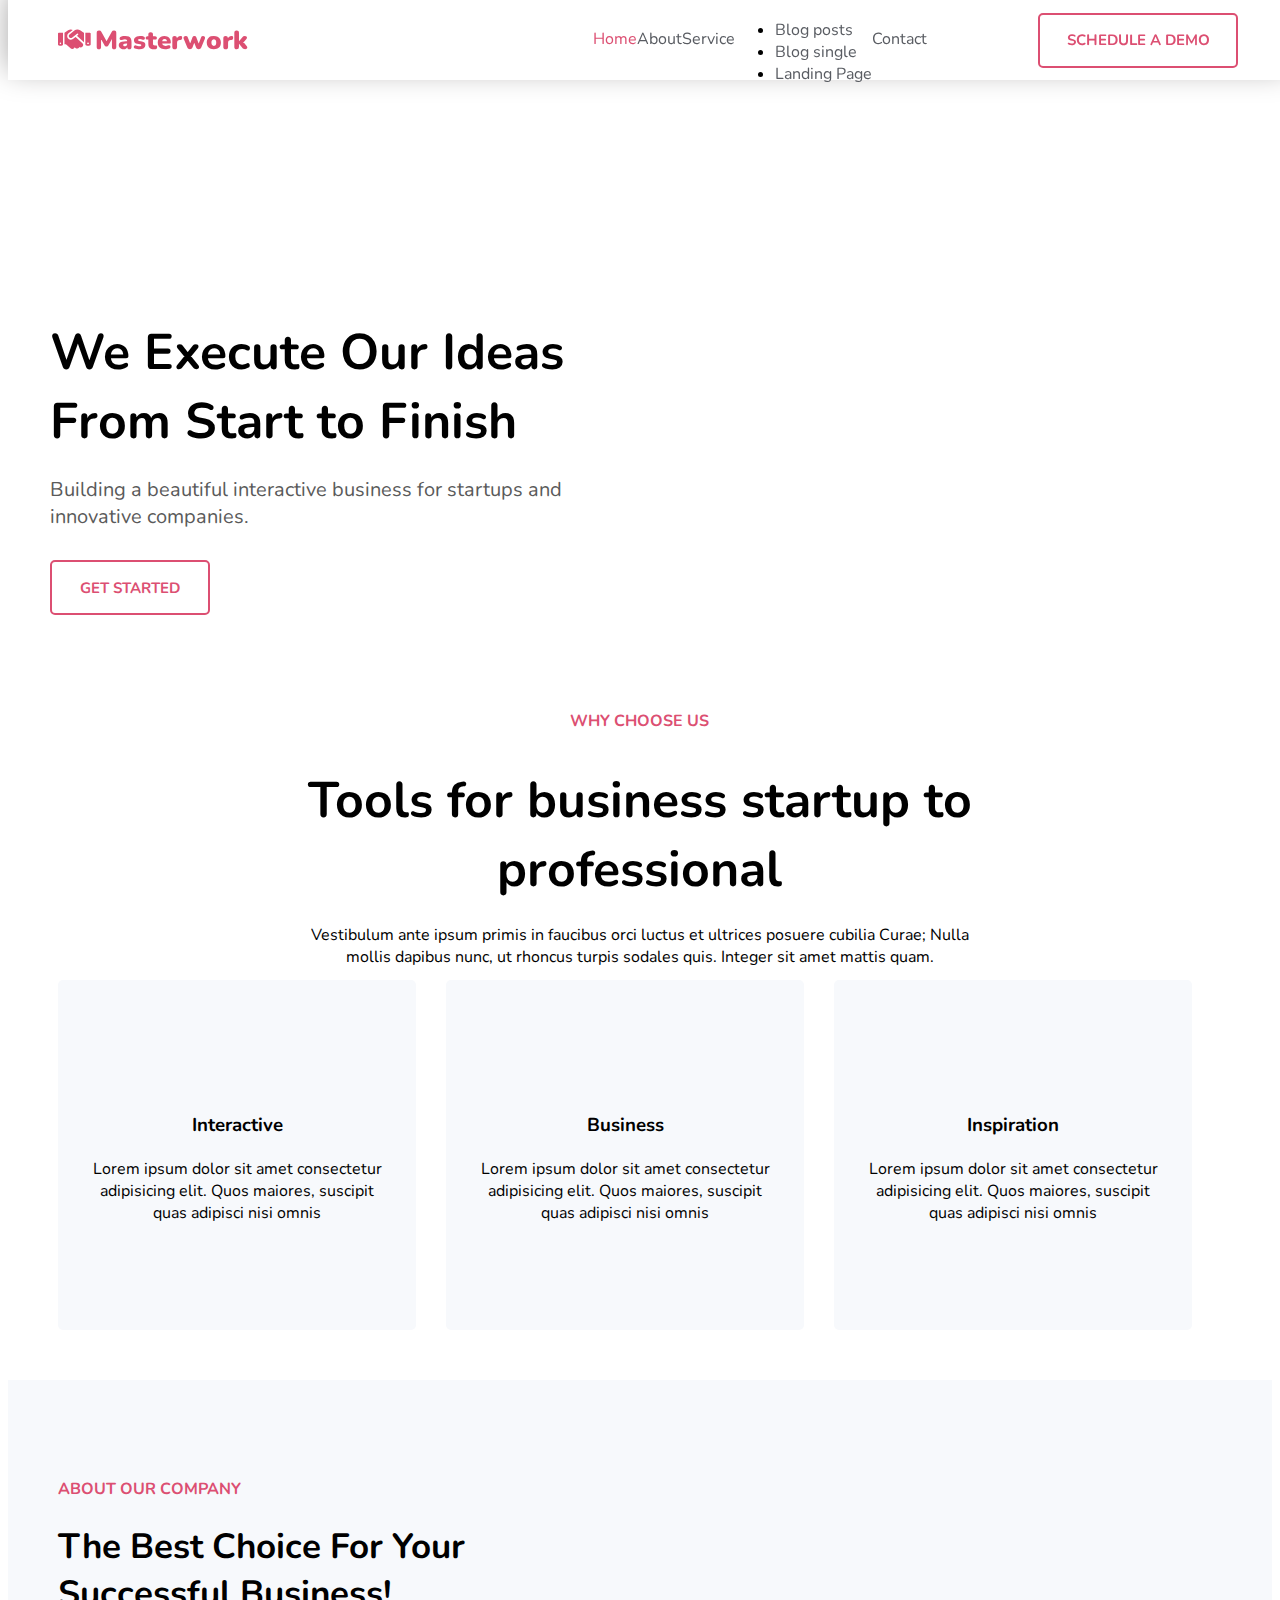
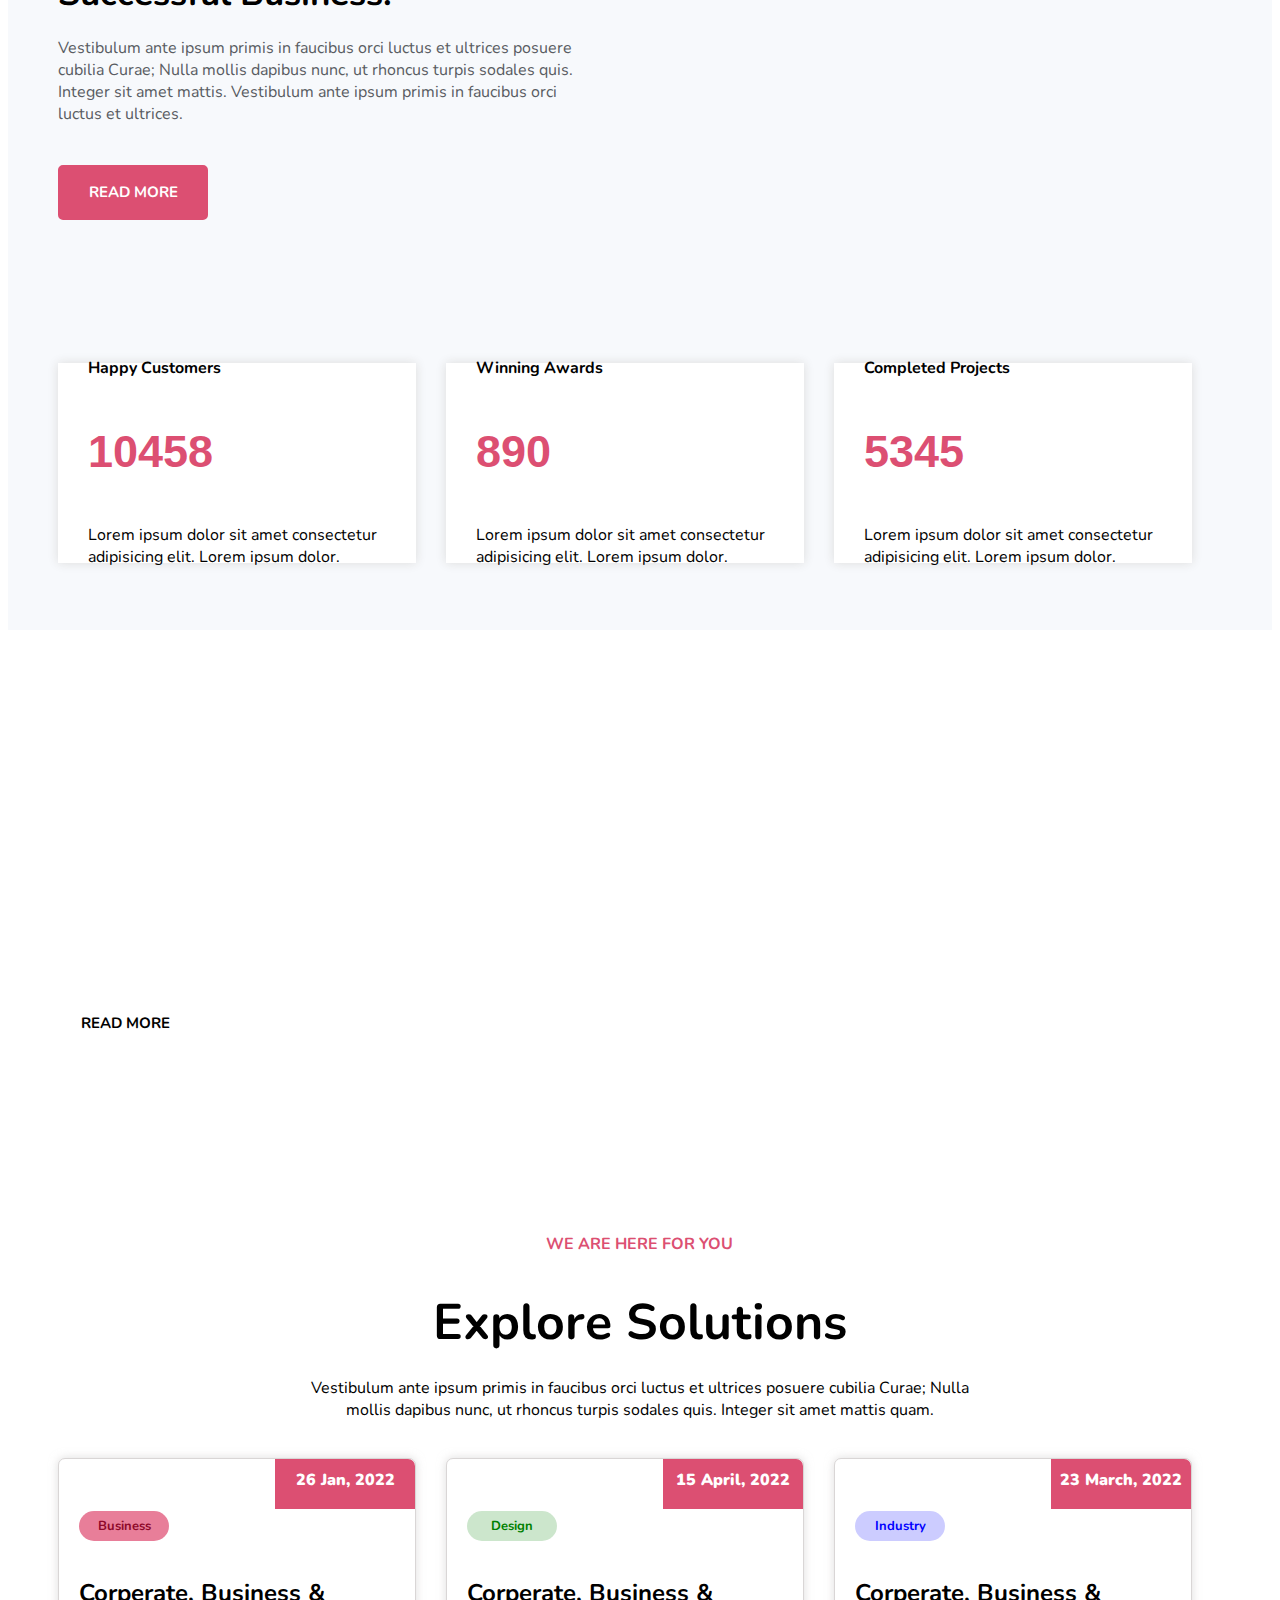
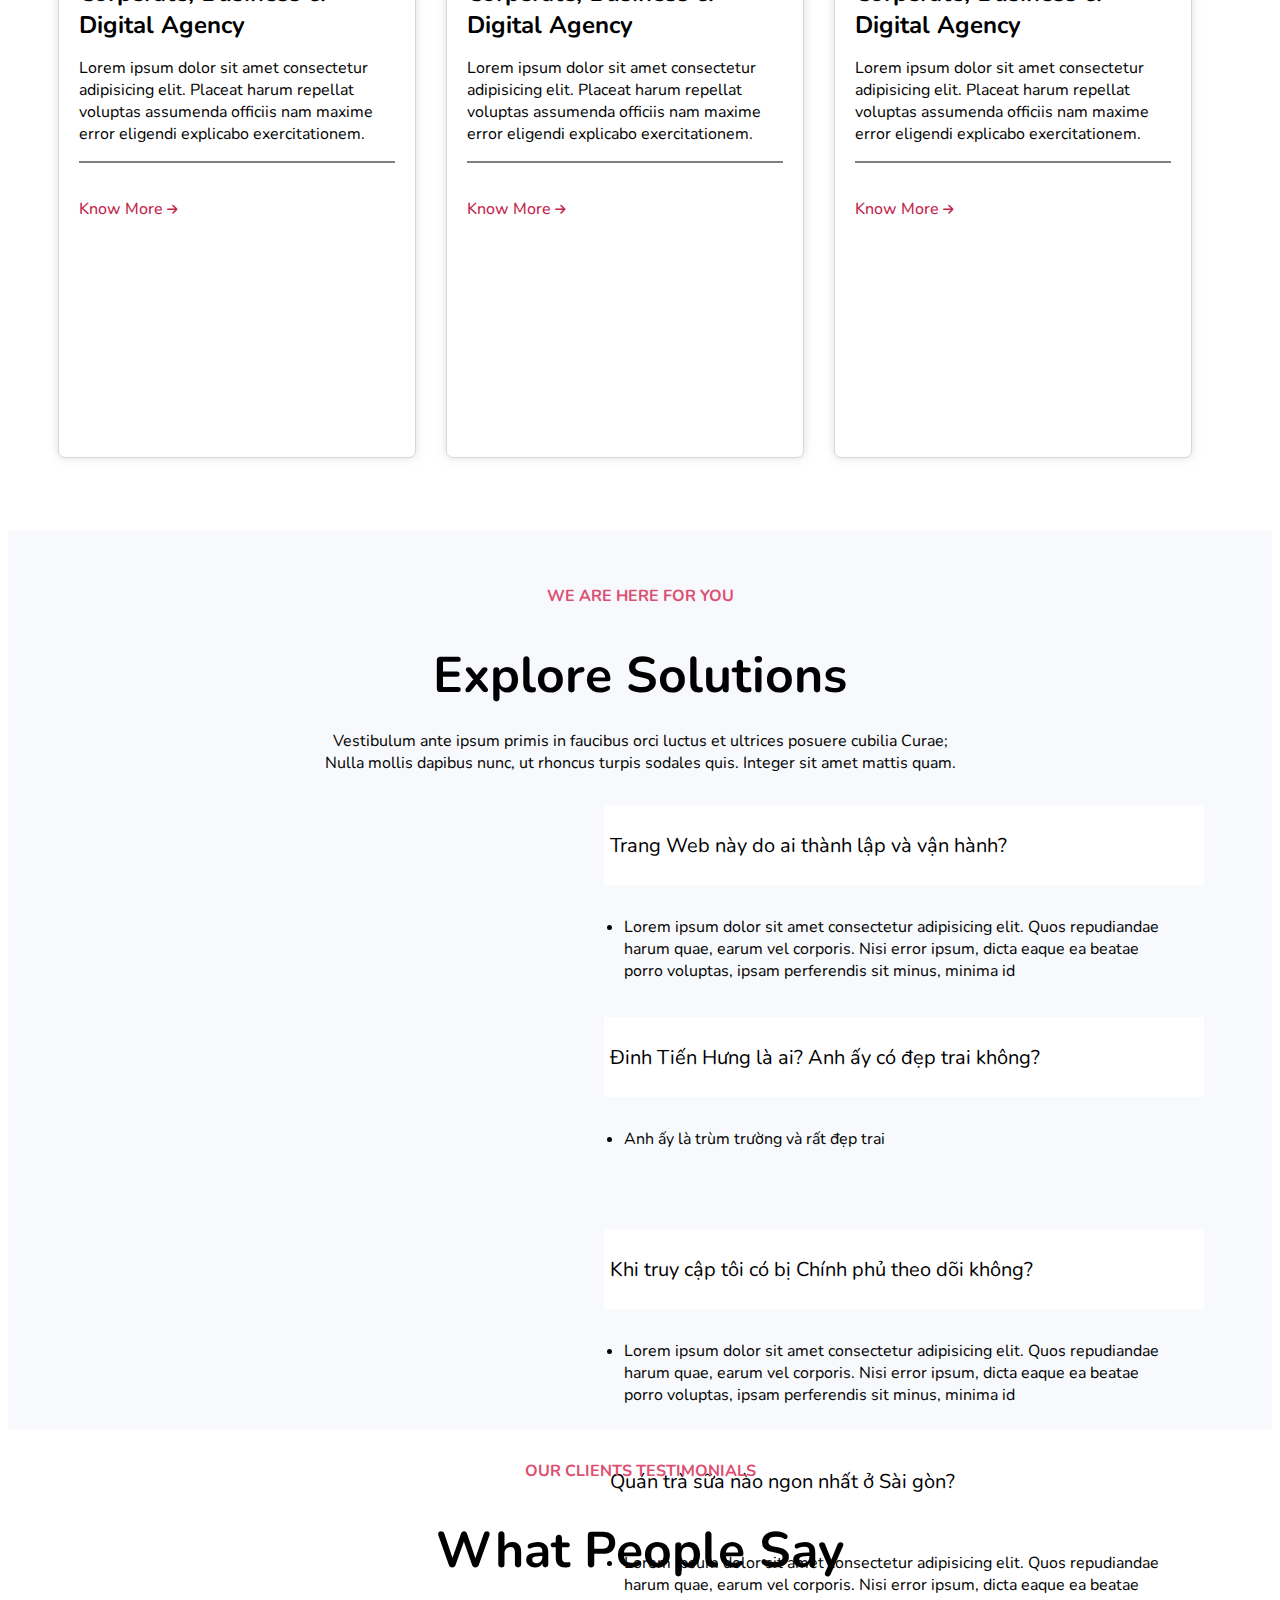
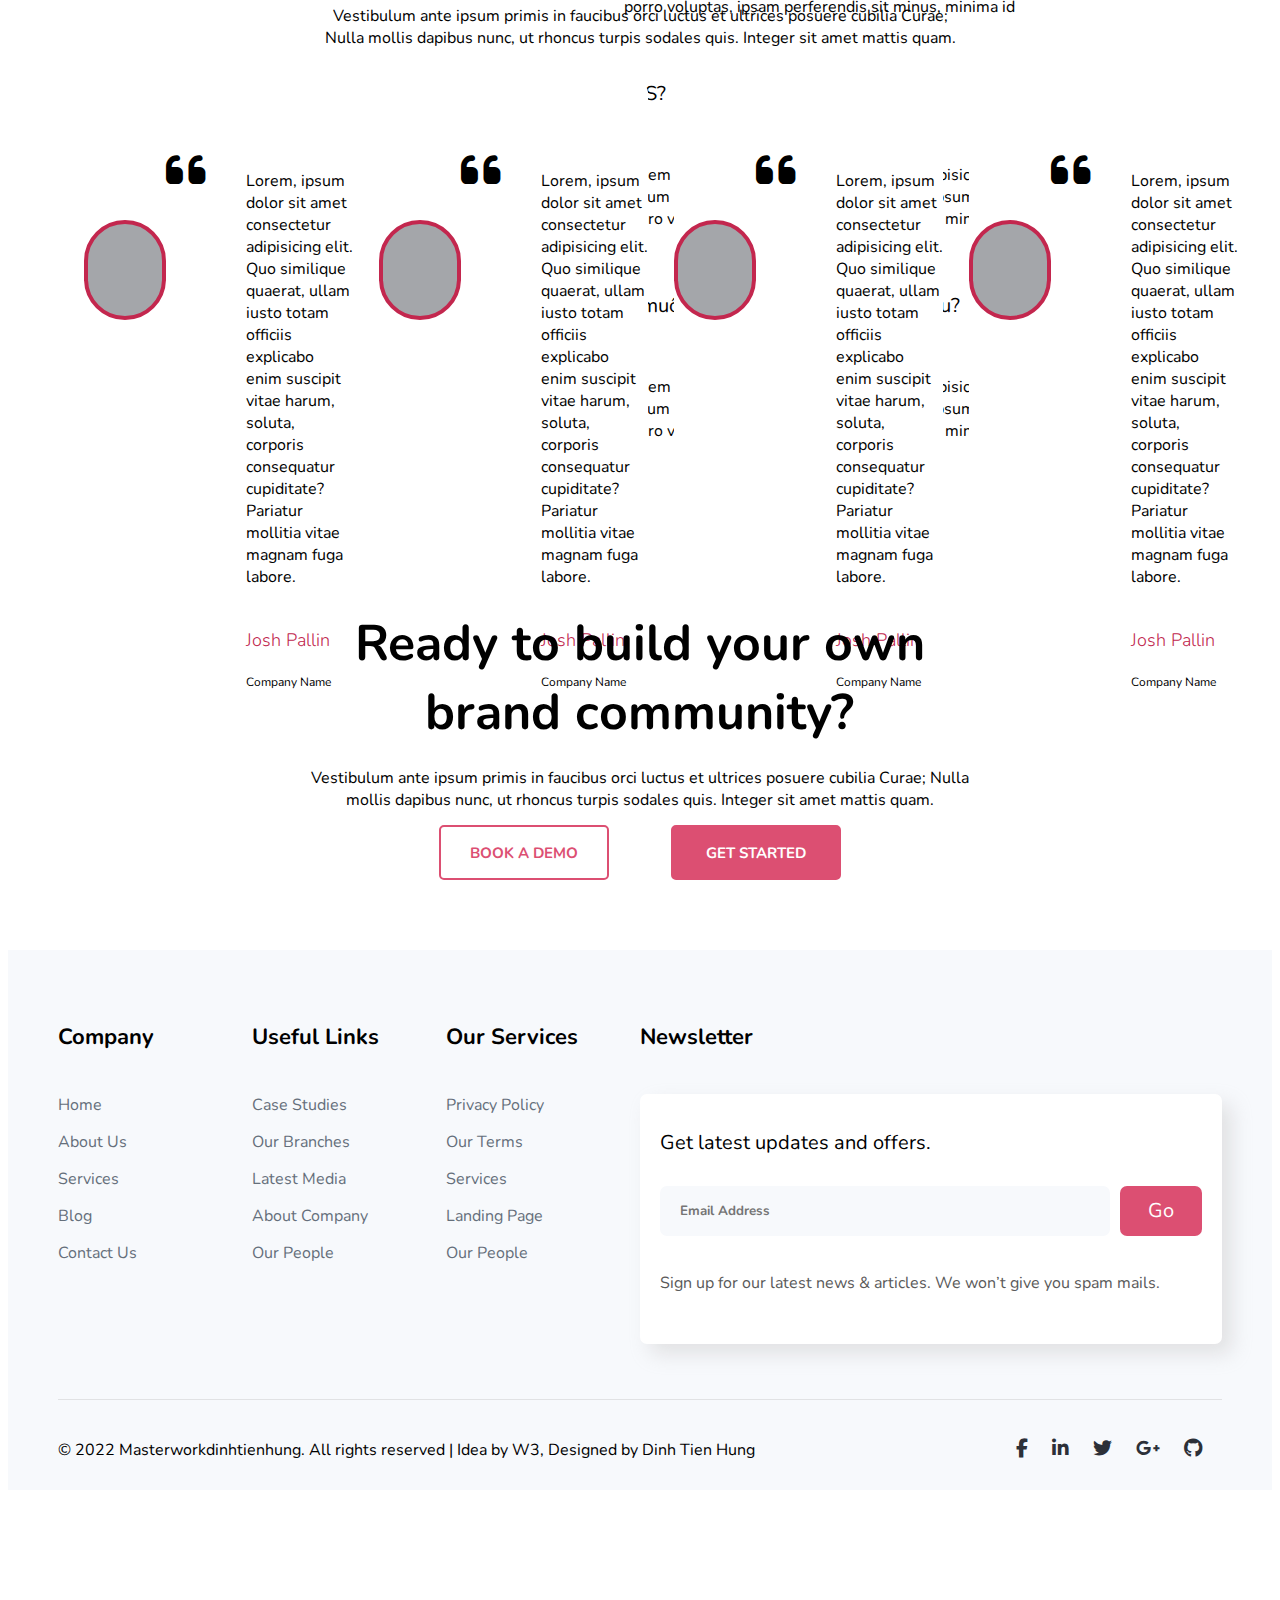
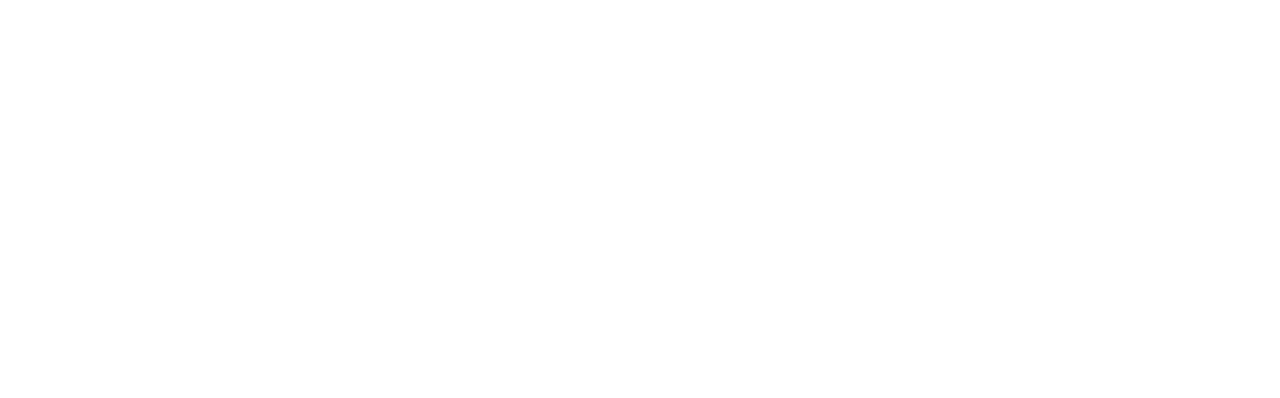
==== commit 6f3bc11c: "update" ====
--- a/index.html
+++ b/index.html
@@ -24,7 +24,7 @@
 
     <link rel="stylesheet" href="./slick-1.8.1 (1)/slick-1.8.1/slick/slick.css">;
     <link rel="stylesheet" href="./slick-1.8.1 (1)/slick-1.8.1/slick/slick-theme.css">
-    <link rel="stylesheet" href="./home.css" />
+    <link rel="stylesheet" href="./masterwork.css" />
   </head>
   <body class="body">
     <!-- header=================================================================================================== -->
@@ -38,11 +38,11 @@
         </div>
         <div class="navbar">
           <div class="nav__name">
-            <a href="#">Home</a>
+            <a href="/index.html" style="color: #dc4f72;">Home</a>
             <div class="line"></div>
           </div>
           <div class="nav__name">
-            <a href="#">About</a>
+            <a href="/about.html">About</a>
             <div class="line"></div>
           </div>
           <div class="nav__name">
@@ -70,11 +70,13 @@
             </ul>
           </div>
           <div class="nav__name">
-            <a href="#">Contact</a>
+            <a href="/contact.html">Contact</a>
             <div class="line"></div>
           </div>
         </div>
+        <a href="/contact.html">
         <button class="button">SCHEDULE A DEMO</button>
+      </a>
       </div>
     </header>
 
@@ -449,7 +451,7 @@
 </div>
     </section>
 
-<section class="booking">
+    <section class="booking">
   <div class="container">
     <div class="tools__top">
       <h1 class="big__bold__black__text">Ready to build your own brand community?</h1>
@@ -458,22 +460,22 @@
       </p>
     </div>
     <div class="booking__button">
-      <a>
+      <a href="/contact.html">
       <button class="button__left">
           BOOK A DEMO 
       </button>
     </a>
 
-    <a href="#">
+    <a href="/contact.html">
       <button class="button__right">
         GET STARTED 
       </button>
     </a>
     </div>
   </div>
-</section>
-
-<footer class="footer">
+    </section>
+
+    <footer class="footer">
   <div class="container">
 <div class="footer__top">
   <div class="footer__top__l">
@@ -481,10 +483,10 @@
       <h3>Company</h3>
       <ul>
         <li> <a href="#">Home</a></li> 
-        <li> <a href="#">About Us</a></li> 
+        <li> <a href="/about.html">About Us</a></li> 
         <li> <a href="#">Services</a></li>
         <li> <a href="#">Blog</a></li>
-        <li> <a href="#">Contact Us</a></li>
+        <li> <a href="/contact.html">Contact Us</a></li>
       </ul>
     </div>
     <div class="footer__col">
@@ -493,7 +495,7 @@
         <li> <a href="#">Case Studies</a></li> 
         <li> <a href="#">Our Branches</a></li> 
         <li> <a href="#">Latest Media</a></li>
-        <li> <a href="#">About Company</a></li>
+        <li> <a href="/about.html">About Company</a></li>
         <li> <a href="#">Our People</a></li>
       </ul>
     </div>
@@ -546,10 +548,12 @@
 
 </div>
 </div>
-</footer>
-<section class="video">
-  <iframe width="800" height="450" src="https://www.youtube.com/embed/rCIXjYo9qs4?&autoplay=1"" title="" frameborder="0" allow="accelerometer; autoplay; clipboard-write; encrypted-media; gyroscope; picture-in-picture" allow="autoplay; encrypted-media" allowfullscreen ></iframe>
-</section>
+    </footer>
+    <section class="video">
+  <iframe width="800" height="450" src="https://www.youtube.com/embed/rCIXjYo9qs4?&autoplay=1&mute=1" title="" frameborder="0" allow="accelerometer; autoplay; clipboard-write; encrypted-media; gyroscope; picture-in-picture" allow="autoplay; encrypted-media" allowfullscreen
+  ></iframe>
+  <!-- muốn chỉnh muted và autoplay thì thêm ?&autoplay=1&mute=1 sau đường link dẫn  -->
+    </section>
 
 
 
--- a/masterwork.css
+++ b/masterwork.css
@@ -0,0 +1,1089 @@
+* {
+  font-family: "Nunito", sans-serif;
+  box-sizing: border-box;
+}
+/* HEADER */
+/* HEADER */
+/* HEADER */
+/* HEADER */
+.body a {
+  text-decoration: none;
+}
+.header {
+  width: 100%;
+  height: 80px;
+  position: fixed;
+  top: 0px;
+  z-index: 99;
+  background-color: #ffffff;
+  box-shadow: 0px -10px 30px rgb(167, 165, 165);
+
+  /* background: #000; */
+}
+.container {
+  /* background-color: red; */
+  max-width: 1280px;
+  margin: 0 auto;
+  padding: 0 50px;
+}
+
+.header .container {
+  display: flex;
+  justify-content: space-between;
+  align-items: center;
+  height: 100%;
+  padding: 0 50px;
+}
+
+.logo {
+  /* background-color: aqua; */
+  height: 100%;
+  width: 190px;
+  font-size: 26px;
+  display: flex;
+  justify-content: space-between;
+  align-items: center;
+  color: #dc4f72;
+  margin-right: 300px;
+}
+
+.logo a {
+  text-decoration: none;
+  color: #dc4f72;
+  display: flex;
+  justify-content: space-between;
+  align-items: center;
+  width: 100%;
+}
+
+.logo span {
+  font-weight: 900;
+  font-size: 26px;
+}
+
+.header .navbar {
+  /* background-color: beige; */
+  width: 400px;
+  height: 100%;
+  display: flex;
+
+  align-items: center;
+}
+.header .navbar button {
+  font-family: "Nunito", sans-serif;
+  background-color: transparent;
+  color: #595c62;
+  font-size: 16px;
+  border: none;
+  padding: 0 0;
+}
+
+.button {
+  width: 200px;
+  height: 55px;
+  border-radius: 5px;
+  color: #dc4f72;
+  border: #dc4f72 solid 2px;
+  background-color: #ffffff;
+  transition: all 0.4s;
+  font-weight: 700;
+  font-size: 15px;
+}
+.button:hover {
+  background-color: #dc4f72;
+  color: #ffffff;
+}
+.nav__name {
+  height: 100%;
+  /* background: #000; */
+  display: flex;
+  flex-direction: column;
+  align-items: flex-start;
+  justify-content: center;
+}
+.header .navbar .nav__name a {
+  text-decoration: none;
+  color: #595c62;
+  display: block;
+  transition: all 0.7s;
+}
+.line {
+  content: "";
+  width: 0%;
+  height: 2px;
+  background-color: #dc4f72;
+  transition: all 0.7s;
+}
+
+.header .navbar .nav__name:hover .line {
+  width: 40%;
+}
+.header .navbar .nav__name:hover a {
+  color: #dc4f72;
+}
+.header .dropdown {
+  /* background: #000; */
+  display: flex;
+  flex-direction: column;
+  justify-content: center;
+  align-items: flex-start;
+}
+.header .navbar .dropdown:hover .line {
+  width: 40%;
+}
+.header .navbar .dropdown:hover button {
+  color: #dc4f72;
+}
+.header .dropdown .dropdown-item {
+  font-family: "Nunito", sans-serif;
+  background-color: transparent;
+  color: #595c62;
+  font-size: 16px;
+  transition: all 0.3s;
+}
+
+.header .dropdown-item:hover {
+  color: #dc4f72;
+}
+
+/* CAROUSEL */
+/* CAROUSEL */
+/* CAROUSEL */
+/* CAROUSEL */
+
+.carousel {
+  width: 100%;
+  height: 600px;
+}
+
+.carousel__bg__opacity {
+  width: 100%;
+  height: 100%;
+  background-image: url(./IMG/banner.jpg);
+  background-position: center center;
+  background-repeat: no-repeat;
+  background-size: cover;
+  filter: opacity(10%);
+  position: relative;
+  background-attachment: fixed;
+}
+.carousel .container {
+  opacity: 100%;
+  position: absolute;
+  z-index: 1;
+  top: 0px;
+  left: 0px;
+  right: 0px;
+  bottom: 0px;
+  display: flex;
+}
+.carousel__left {
+  width: 47%;
+  height: 100%;
+  /* background-color: #dc4f72; */
+  display: flex;
+  flex-direction: column;
+  justify-content: center;
+  align-items: flex-start;
+}
+
+.big__bold__black__text {
+  font-size: 50px;
+  font-weight: 700;
+  margin-bottom: 20px;
+}
+.carousel__left span {
+  font-size: 20px;
+  color: #5a5a5a;
+  margin-bottom: 30px;
+}
+.carousel__left button {
+  width: 160px;
+}
+.carousel__right {
+  width: 50%;
+  height: 100%;
+  /* background-color: #6f182e; */
+  display: flex;
+  align-items: flex-end;
+}
+.carousel__right img {
+  transform: rotateX(180deg);
+  transform: rotate(180deg);
+}
+
+.tools {
+  width: 100%;
+  height: 750px;
+}
+
+.tools .container {
+  height: 100%;
+  display: flex;
+  justify-content: center;
+  display: flex;
+  flex-direction: column;
+  align-items: center;
+  /* justify-content: space-around; */
+}
+
+.tools__top {
+  width: 60%;
+  height: 250px;
+  /* background-color: yellow; */
+  text-align: center;
+  margin-top: 30px;
+}
+
+.pink__text {
+  font-size: 16px;
+  font-weight: 700;
+  color: #dc4f72;
+}
+
+.tools__bottom {
+  width: 100%;
+  height: 350px;
+  /* background-color: red; */
+  display: flex;
+  justify-content: center;
+  margin-top: 20px;
+}
+.tools__bottom a {
+  display: block;
+  text-decoration: none;
+  color: #000000;
+}
+
+.tools__bottom .col:hover {
+  background-color: #ffffff;
+  box-shadow: 0px 0px 10px rgb(195, 194, 194);
+  transform: translateY(-20px);
+}
+.tools__bottom .col {
+  width: calc(100% / 3);
+  height: 100%;
+  background-color: #f7f9fc;
+  display: flex;
+  flex-direction: column;
+  justify-content: center;
+  align-items: center;
+  text-align: center;
+  margin-right: 30px;
+  padding: 0 30px;
+  border-radius: 5px;
+  transition: all 0.5s;
+}
+
+.tools__bottom .col h3 {
+  font-weight: 700;
+  margin: 20px 0px;
+}
+
+/* ================================ABOUT US */
+.about__us {
+  width: 100%;
+  height: 850px;
+  background-color: #f7f9fc;
+}
+
+.about__us .container {
+  width: 100%;
+  height: 100%;
+  display: flex;
+  flex-direction: column;
+  justify-content: space-around;
+  align-items: center;
+  /* background-color: red; */
+}
+
+.about__top {
+  width: 100%;
+  height: 400px;
+  /* background-color: yellow; */
+  display: flex;
+  justify-content: center;
+  align-items: center;
+  margin-top: 30px;
+}
+
+.about__top .about__top__left {
+  width: 50%;
+  height: 100%;
+  padding-right: 40px;
+}
+.about__top__left h1 {
+  font-size: 35px;
+}
+.about__top__left p {
+  color: #595c62;
+  margin-bottom: 40px;
+}
+.about__top__left button {
+  width: 150px;
+  background-color: #dc4f72;
+}
+.about__top__left button:hover {
+  background-color: #c1274e;
+}
+
+.about__top__left .button a {
+  color: #ffffff;
+}
+
+.about__top .about__top__right {
+  width: 45%;
+  height: 100%;
+  background-image: url(./IMG/about.jpg);
+  background-position: center center;
+  background-repeat: no-repeat;
+  background-size: cover;
+  margin: 0 30px;
+  border-radius: 10px;
+  transition: all 0.6s;
+}
+.about__top .about__top__right:hover {
+  transform: translateY(-10px);
+}
+
+.about__bottom {
+  width: 100%;
+  height: 200px;
+  background-color: #f7f9fc;
+  margin-top: -50px;
+  display: flex;
+}
+
+.about__bottom .col {
+  width: calc(100% / 3);
+  height: 100%;
+  background-color: #ffffff;
+  display: flex;
+  flex-direction: column;
+  justify-content: center;
+  align-items: flex-start;
+  padding-left: 30px;
+  padding-right: 5px;
+  margin-right: 30px;
+  box-shadow: 0px 0px 10px gainsboro;
+  transition: all 0.3s;
+}
+.about__bottom .col h3 {
+  font-size: 16px;
+  font-weight: 700;
+}
+.about__bottom .col h1 {
+  font-size: 45px;
+  color: #dc4f72;
+  font-weight: 900;
+  font-family: Arial, Helvetica, sans-serif;
+}
+.about__bottom .col:hover {
+  box-shadow: 0px 10px 10px gainsboro;
+}
+
+/* TRUE OURSELF */
+.true__ourself {
+  width: 100%;
+  height: 500px;
+  display: flex;
+  justify-content: center;
+  align-items: center;
+}
+
+.true__cover {
+  width: 100%;
+  height: 500px;
+  background-image: url(./IMG/bg.jpg);
+  background-position: center center;
+  background-repeat: no-repeat;
+  background-size: cover;
+  background-attachment: fixed;
+  position: relative;
+  filter: contrast(90%) brightness(50%);
+}
+
+.true__ourself .container {
+  position: absolute;
+  z-index: 10;
+  width: 100%;
+  height: 500px;
+  /* background-color: #dc4f72; */
+  padding: 30px 50px;
+  padding-right: 650px;
+  color: #ffffff;
+  display: flex;
+  flex-direction: column;
+
+  justify-content: center;
+}
+.true__ourself .container h1 {
+  font-size: 30px;
+  font-weight: 700;
+  margin-bottom: 30px;
+}
+
+.true__ourself .container p {
+  margin-bottom: 50px;
+}
+
+.true__ourself .container button {
+  width: 150px;
+  background-color: #ffffff;
+  transition: all 0.5s;
+  border: none;
+}
+
+.true__ourself .container .button a {
+  color: #000000;
+}
+
+.true__ourself .container button:hover {
+  filter: brightness(90%);
+}
+
+/* solutions */
+
+.solutions {
+  width: 100%;
+  height: 1000px;
+}
+.solutions .container {
+  width: 100%;
+  height: 100%;
+  /* background: red; */
+  display: flex;
+  flex-direction: column;
+  justify-content: space-around;
+  align-items: center;
+}
+.solutions .container .tools__top {
+  height: 200px;
+  /* background-color: aqua; */
+}
+
+.solutions .solution__row {
+  width: 100%;
+  height: 600px;
+  display: flex;
+  margin-top: -120px;
+  /* background-color: blue; */
+}
+.solutions .solution__col {
+  width: calc(100% / 3);
+  height: 100%;
+  background-color: #ffffff;
+  margin-right: 30px;
+  border-radius: 7px;
+  display: flex;
+  justify-content: center;
+  align-items: flex-start;
+  border: #d9d6d6 solid 0.2px;
+  transition: all 0.5s;
+  box-shadow: 0px 0px 10px rgba(200, 198, 198, 0.6);
+  position: relative;
+}
+.solutions .solution__col:hover {
+  transform: translateY(-20px);
+}
+.solutions .solution__col:hover img {
+  filter: grayscale(0%);
+}
+.solutions .solution__col:hover i {
+  transform: translateX(5px);
+}
+
+.solution__col .category__business {
+  background-color: #e87e99;
+  width: 90px;
+  height: 30px;
+  border-radius: 40px;
+  border: none;
+  display: flex;
+  justify-content: center;
+  align-items: center;
+  color: #8e092a;
+  font-size: 13px;
+  font-weight: 700;
+  margin: 30px 20px 0px 20px;
+}
+.solution__col .category__design {
+  background-color: #00800033;
+  width: 90px;
+  height: 30px;
+  border-radius: 40px;
+  border: none;
+  display: flex;
+  justify-content: center;
+  align-items: center;
+  color: #008000;
+  font-size: 13px;
+  font-weight: 700;
+  margin: 30px 20px 0px 20px;
+}
+.solution__col .category__industry {
+  background-color: #0000ff33;
+  width: 90px;
+  height: 30px;
+  border-radius: 40px;
+  border: none;
+  display: flex;
+  justify-content: center;
+  align-items: center;
+  color: #0000ff;
+  font-size: 13px;
+  font-weight: 700;
+  margin: 30px 20px 0px 20px;
+}
+.solutions .solution__col img {
+  width: 100%;
+  border-top-left-radius: 7px;
+  border-top-right-radius: 7px;
+  filter: grayscale(100%);
+  transition: all 0.5s;
+}
+.solution__item__text {
+  width: 100%;
+  height: 300px;
+  /* background-color: wheat; */
+  padding: 20px;
+}
+.solution__col h1 {
+  font-size: 24px;
+  font-weight: 700;
+}
+.solution__item__text a {
+  color: #c3274e;
+  font-weight: 500;
+  margin-top: 35px;
+  display: block;
+}
+.solution__item__text i {
+  font-size: 12px;
+  transition: all 0.5s;
+}
+
+.solution__col .date {
+  width: 140px;
+  height: 50px;
+  background-color: #dc4f72;
+  position: absolute;
+  z-index: 4;
+  right: 0px;
+  border-top-right-radius: 7px;
+  display: flex;
+  justify-content: center;
+  align-items: center;
+}
+
+.solution__col .date h2 {
+  font-size: 16px;
+  font-weight: 900;
+  color: #ffffff;
+  margin-top: 7px;
+}
+
+.solution__col hr {
+  height: 0.2px;
+  color: #a4a6aa;
+}
+
+/* ===================Q&A */
+.QA {
+  width: 100%;
+  height: 900px;
+  background-color: #f7f9fc;
+  display: flex;
+  flex-direction: column;
+  align-items: center;
+  justify-content: center;
+}
+.QA .tools__top {
+  width: 50%;
+}
+.QA .container {
+  margin-top: -30px;
+  height: 600px;
+  width: 100%;
+  display: flex;
+}
+.QA .qa__img {
+  width: 40%;
+  height: 100%;
+  background-image: url(./IMG/women.jpg);
+  background-position: center center;
+  background-size: cover;
+  background-repeat: no-repeat;
+  margin-right: 80px;
+  transition: all 0.3s;
+  border-radius: 7px;
+}
+.QA .qa__img:hover {
+  transform: translateY(-10px);
+}
+
+.qa__box {
+  width: 50%;
+  height: 100%;
+  display: flex;
+  flex-direction: column;
+  justify-content: space-between;
+  /* background: #000; */
+}
+.QA .dropdown button {
+  width: 600px;
+  height: 80px;
+  background-color: #ffffff;
+  color: black;
+  text-align: left;
+  display: flex;
+  flex-wrap: wrap;
+  flex-direction: row;
+  justify-content: space-between;
+  align-items: center;
+  font-size: 20px;
+  border: none;
+}
+
+.QA .dropdown .dropdown-menu {
+  width: 100%;
+  height: 100px;
+  padding: 15px 20px;
+}
+
+/* testimonials */
+
+.testimonials {
+  width: 100%;
+  height: 670px;
+  display: flex;
+  justify-content: space-between;
+  flex-direction: column;
+  align-items: center;
+  background-image: url(./IMG/b2.jpg);
+  background-position: center center;
+  background-size: cover;
+  background-repeat: no-repeat;
+  background-attachment: fixed;
+}
+
+.testimonials .tools__top {
+  width: 50%;
+  height: 100px;
+}
+
+.testimonials .container {
+  width: 100%;
+  height: 480px;
+  /* background-color: #8e092a; */
+  display: flex;
+  justify-content: center;
+  align-items: center;
+}
+
+.testi__slider {
+  width: 100%;
+  height: 350px;
+  display: flex;
+}
+.slider__1 {
+  display: flex;
+  /* justify-content: center;
+  align-items: center;
+  flex-direction: row; */
+  height: 370px;
+  width: 100%;
+  /* background-color:#008000; */
+}
+.slider__1 .test__left {
+  background-color: #ffffff;
+  width: 47%;
+  height: 100%;
+  display: flex;
+  justify-content: center;
+  align-items: center;
+  border-radius: 7px;
+  float: left;
+  margin-left: 26px;
+}
+
+.test__left i {
+  font-size: 45px;
+  position: relative;
+  bottom: 100px;
+}
+
+.avatar {
+  width: 100px;
+  height: 100px;
+  background-color: #a4a6aa;
+  border-radius: 100px;
+  border: #c3274e solid 4px;
+  background-image: url(./IMG/team3.jpg);
+  background-position: center 1px;
+  background-repeat: no-repeat;
+  background-size: cover;
+}
+
+.review__text {
+  width: 50%;
+  height: 200px;
+  text-align: left;
+  margin-left: 40px;
+}
+
+.review__text h3 {
+  font-size: 18px;
+  color: #c1274e;
+  font-weight: 300;
+}
+
+.review__text span {
+  font-size: 12px;
+}
+
+.avatar__1 {
+  width: 100px;
+  height: 100px;
+  background-color: #a4a6aa;
+  border-radius: 100px;
+  border: #c3274e solid 4px;
+  background-image: url(./IMG/team4.jpg);
+  background-position: center 1px;
+  background-repeat: no-repeat;
+  background-size: cover;
+}
+
+.avatar__2 {
+  width: 100px;
+  height: 100px;
+  background-color: #a4a6aa;
+  border-radius: 100px;
+  border: #c3274e solid 4px;
+  background-image: url(./IMG/team5.jpg);
+  background-position: center 1px;
+  background-repeat: no-repeat;
+  background-size: cover;
+}
+
+.avatar__3 {
+  width: 100px;
+  height: 100px;
+  background-color: #a4a6aa;
+  border-radius: 100px;
+  border: #c3274e solid 4px;
+  background-image: url(./IMG/team6.jpg);
+  background-position: center 1px;
+  background-repeat: no-repeat;
+  background-size: cover;
+}
+.carousel-indicators [data-bs-target] {
+  background-color: #c3274e;
+}
+
+/* .slick-dots li.slick-active button:before{
+  border-radius: 0px;
+} */
+
+.slick-dots li button:before {
+  content: "-";
+  font-size: 90px;
+  font-weight: 500;
+  padding-right: 40px;
+  display: block;
+
+  color: #c1274e;
+}
+
+.slick-dots li.slick-active button::before {
+  color: #c3274e;
+}
+
+.c1 {
+  width: 300px;
+  height: 100px;
+  float: left;
+  background-color: #8e092a;
+}
+
+.c2 {
+  width: 200px;
+  height: 100px;
+  float: left;
+  background-color: #d9d6d6;
+}
+
+/* BOOKING */
+/* BOOKING */
+/* BOOKING */
+/* BOOKING */
+
+.booking {
+  width: 100%;
+  height: 450px;
+  /* background-color: orange; */
+  display: flex;
+  justify-content: center;
+  align-items: center;
+}
+
+.booking .container {
+  height: 100%;
+  display: flex;
+  justify-content: space-around;
+  align-items: center;
+  flex-direction: column;
+}
+.booking .tools__top {
+  height: 160px;
+}
+.booking__button {
+  width: 40%;
+  height: 80px;
+  display: flex;
+  justify-content: space-around;
+  /* background-color: #000000; */
+}
+
+.button__left {
+  width: 170px;
+  height: 55px;
+  border-radius: 5px;
+  color: #dc4f72;
+  border: #dc4f72 solid 2px;
+  background-color: #ffffff;
+  transition: all 0.4s;
+  font-weight: 700;
+  font-size: 15px;
+}
+
+.booking__button .button__left:hover {
+  background-color: #dc4f72;
+  color: #eadbdb;
+}
+
+.button__right {
+  width: 170px;
+  height: 55px;
+  border-radius: 5px;
+  color: #ffffff;
+  border: #dc4f72 solid 2px;
+  background-color: #dc4f72;
+  transition: all 0.4s;
+  font-weight: 700;
+  font-size: 15px;
+}
+
+.booking__button .button__right:hover {
+  background-color: #a0183a;
+  border: #8e092a;
+}
+/* FOOTER */
+/* FOOTER */
+/* FOOTER */
+/* FOOTER */
+
+.footer {
+  width: 100%;
+  height: 540px;
+  background-color: #f7f9fc;
+  padding: 50px 0;
+}
+
+.footer .footer__top {
+  width: 100%;
+  height: 400px;
+  /* background-color: yellow; */
+  border-bottom: rgba(175, 171, 171, 0.3) solid 0.5px;
+  display: flex;
+}
+.footer__top__r {
+  width: 50%;
+  height: 50%;
+}
+.footer__top .footer__top__l {
+  width: 50%;
+  height: 100%;
+  /* background-color: #c1274e; */
+  display: flex;
+}
+.footer__col {
+  width: calc(100% / 3);
+  height: 100%;
+}
+.footer__col li {
+  list-style-type: none;
+  padding-bottom: 15px;
+}
+.footer__col li a {
+  color: #656f7b;
+  transition: all 0.3s;
+}
+
+.footer__col ul {
+  padding-left: 0px;
+}
+
+.footer__col a:hover {
+  color: #e4174a;
+}
+
+.footer h3 {
+  padding-bottom: 20px;
+  font-size: 22px;
+  font-weight: 700;
+}
+
+.email__sending {
+  display: flex;
+  width: 100%;
+  height: 70px;
+  margin-top: 20px;
+}
+
+.email__sending input {
+  width: 450px;
+  height: 50px;
+  margin-right: 10px;
+  border: none;
+  border-radius: 7px;
+  background-color: #f7f9fc;
+  padding-left: 20px;
+  outline: none;
+  /* outline xóa phần border khi nhập input */
+}
+
+.email__sending ::placeholder {
+  /* padding-left: 20px; */
+  font-weight: 700;
+}
+.email-button {
+  width: 100px;
+  height: 50px;
+  background-color: #dc4f72;
+  border-radius: 7px;
+  border: none;
+  font-size: 20px;
+  color: #ffffff;
+}
+.email__box {
+  padding: 20px;
+  background-color: #ffffff;
+  height: 250px;
+  border-radius: 7px;
+  box-shadow: 10px 10px 20px rgba(175, 171, 171, 0.3);
+  display: flex;
+  flex-direction: column;
+  justify-content: center;
+}
+.email__box span {
+  font-size: 20px;
+  margin-bottom: 10px;
+}
+
+.email__box p {
+  font-size: 16px;
+  color: #5a5a5a;
+}
+
+.footer__bottom .footer__bot__right i {
+  font-size: 19px;
+  margin-right: 20px;
+}
+.footer__bottom .footer__bot__right a {
+  color: #2c3038;
+  transition: all 0.6s;
+}
+.footer__bottom .footer__bot__right a:hover {
+  color: #dc4f72;
+}
+
+.footer__bottom {
+  display: flex;
+  justify-content: space-between;
+  align-items: center;
+  height: 100px;
+}
+/* video */
+/* video */
+/* video */
+/* video */
+.video {
+  width: 100%;
+  height: 500px;
+  display: flex;
+  justify-content: center;
+  align-items: center;
+}
+/* CSS CONTACT */
+/* CSS CONTACT */
+/* CSS CONTACT */
+/* CSS CONTACT */
+
+.log{
+  width: 100%;
+  height: 95px;
+  background-color: #1c6ae0;
+  display: flex;
+  align-items: flex-end;
+  font-size: 14px;
+  padding-bottom: 9px;
+}
+
+/* contact us */
+.contact{
+  width: 100%;
+  height: 700px;
+  background: #000;
+  display: flex;
+  justify-content: center;
+  align-items: center;
+}
+
+.contact .container{
+  width: 100%;
+  height: 100%;
+  background-color: red;
+  display: flex;
+  flex-direction: column;
+  justifcontact__emaily-content: center;
+  align-items: center;
+}
+
+.contact__fill{
+  width: 100%;
+  height: 100%;
+  display: flex;
+  justify-content: center;
+  align-items: center;
+}
+.contact .contact__l{
+  width: 50%;
+  height: 100%;
+  background-color: yellow;
+}
+.contact .contact__l img{
+  width: 500px;
+  border-radius: 10px;
+}
+
+
+.contact .contact__r{
+  width: 50%;
+  height: 100%;
+  background-color: rgb(5, 17, 109);
+}
+
+.contact__r .contact__email input{
+  border: auto;
+  width: 500px;
+  border: 1px solid #dc4f72;
+  height: 50px;
+  margin-right: 10px;
+  border-radius: 7px;
+  background-color: #f7f9fc;
+  padding-left: 20px;
+  outline: 1px solid #160207 ;
+  
+  
+}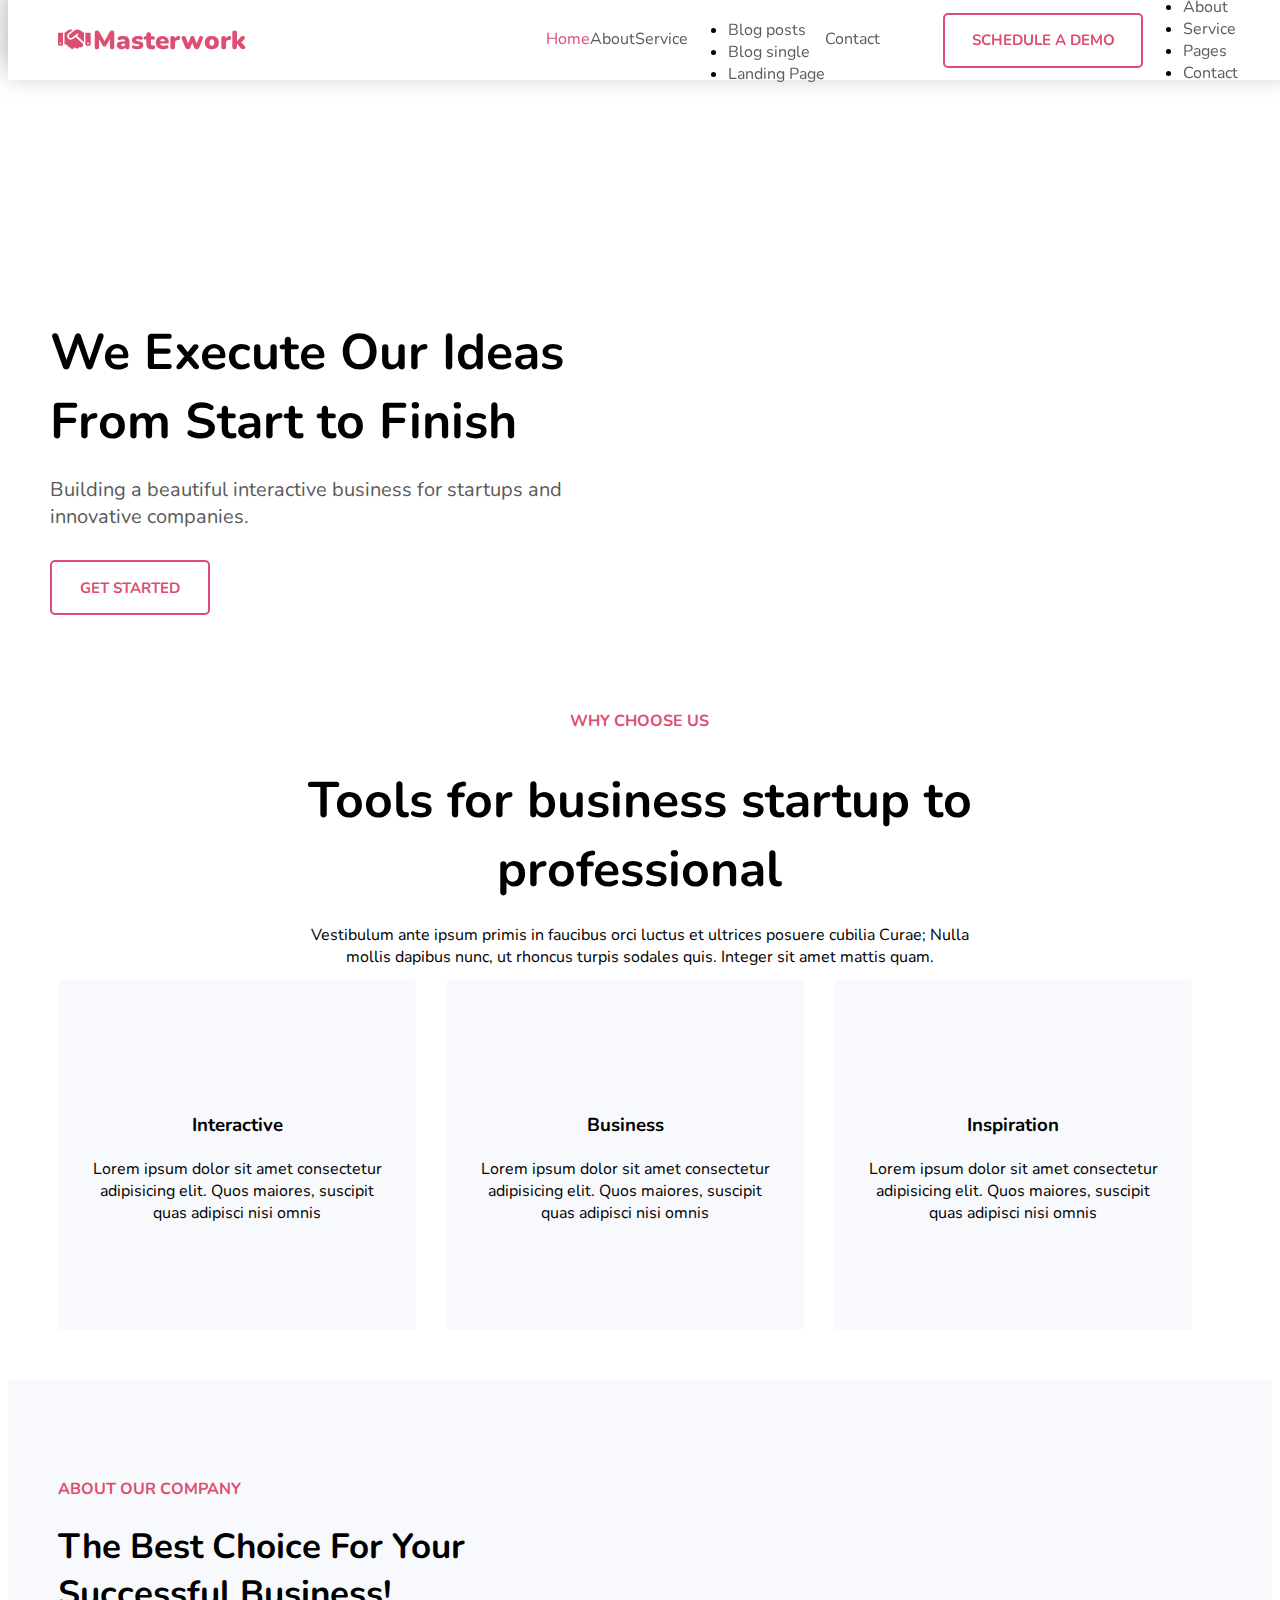
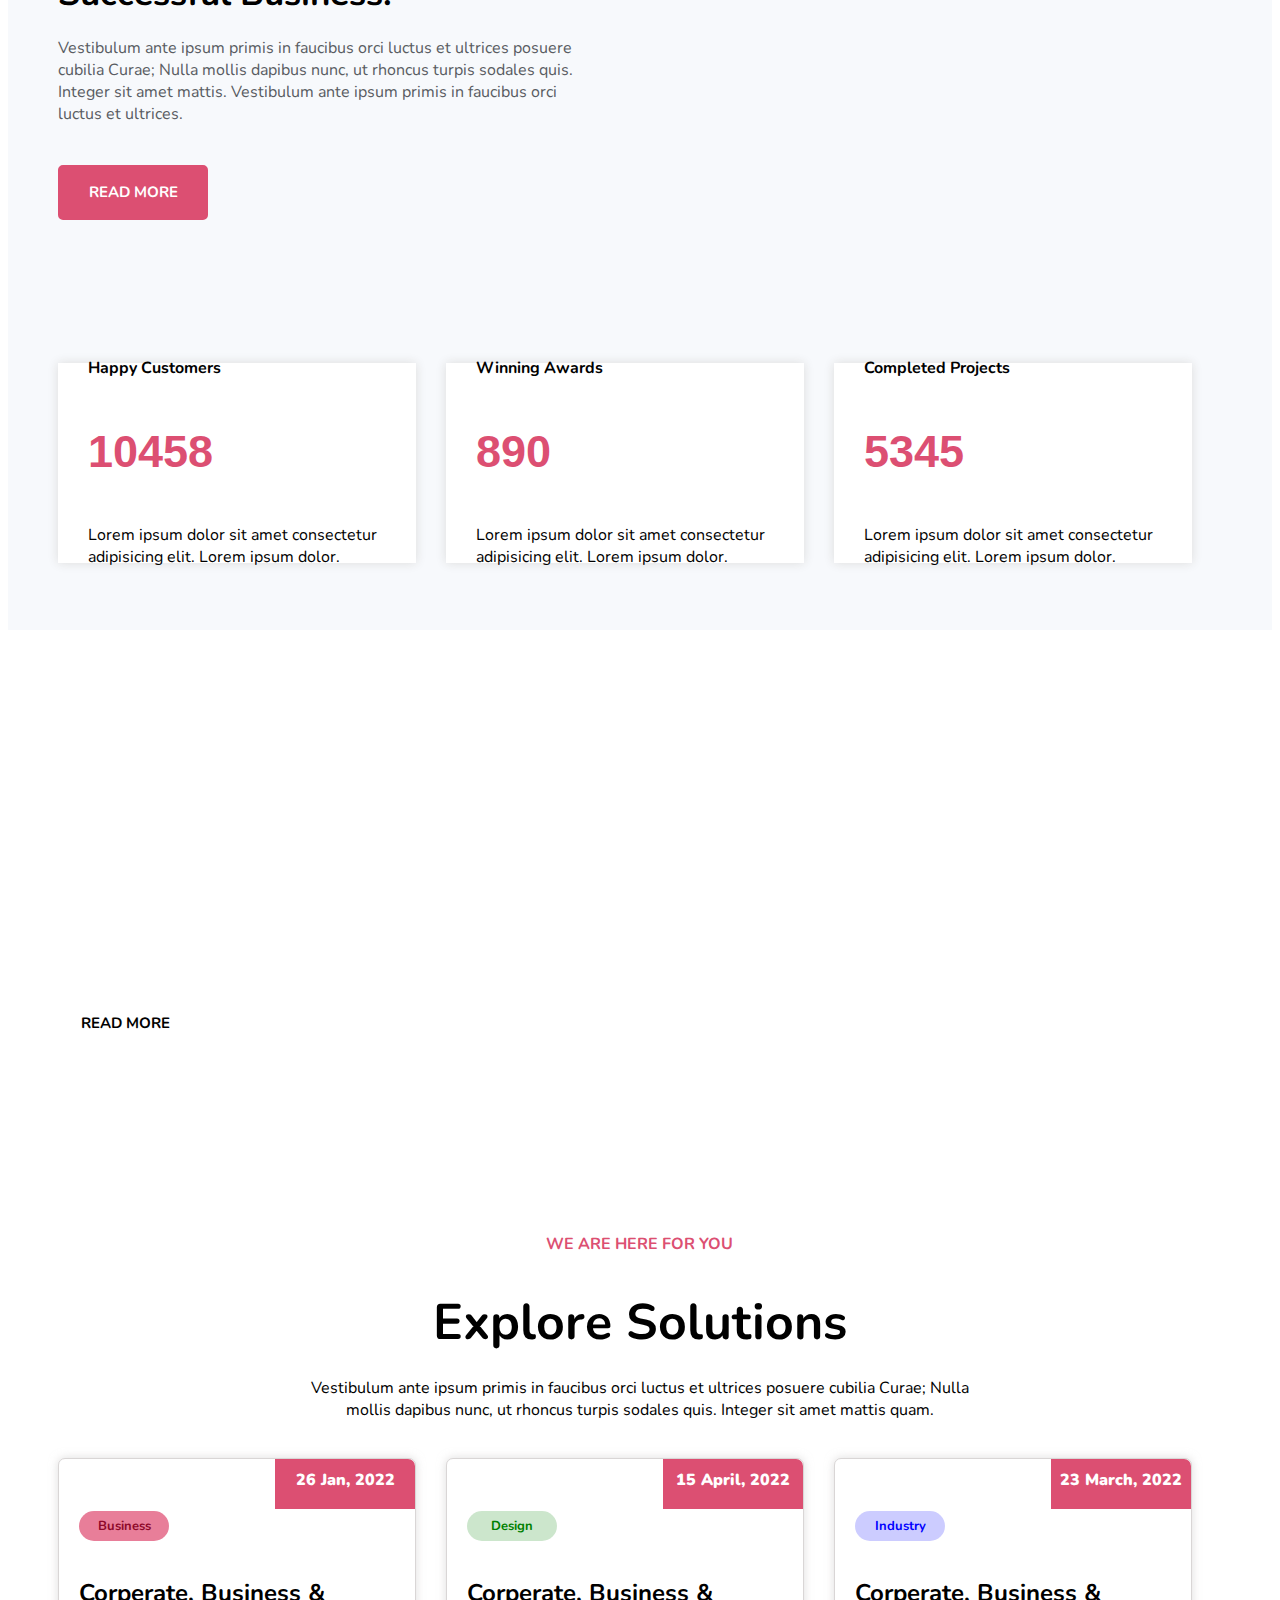
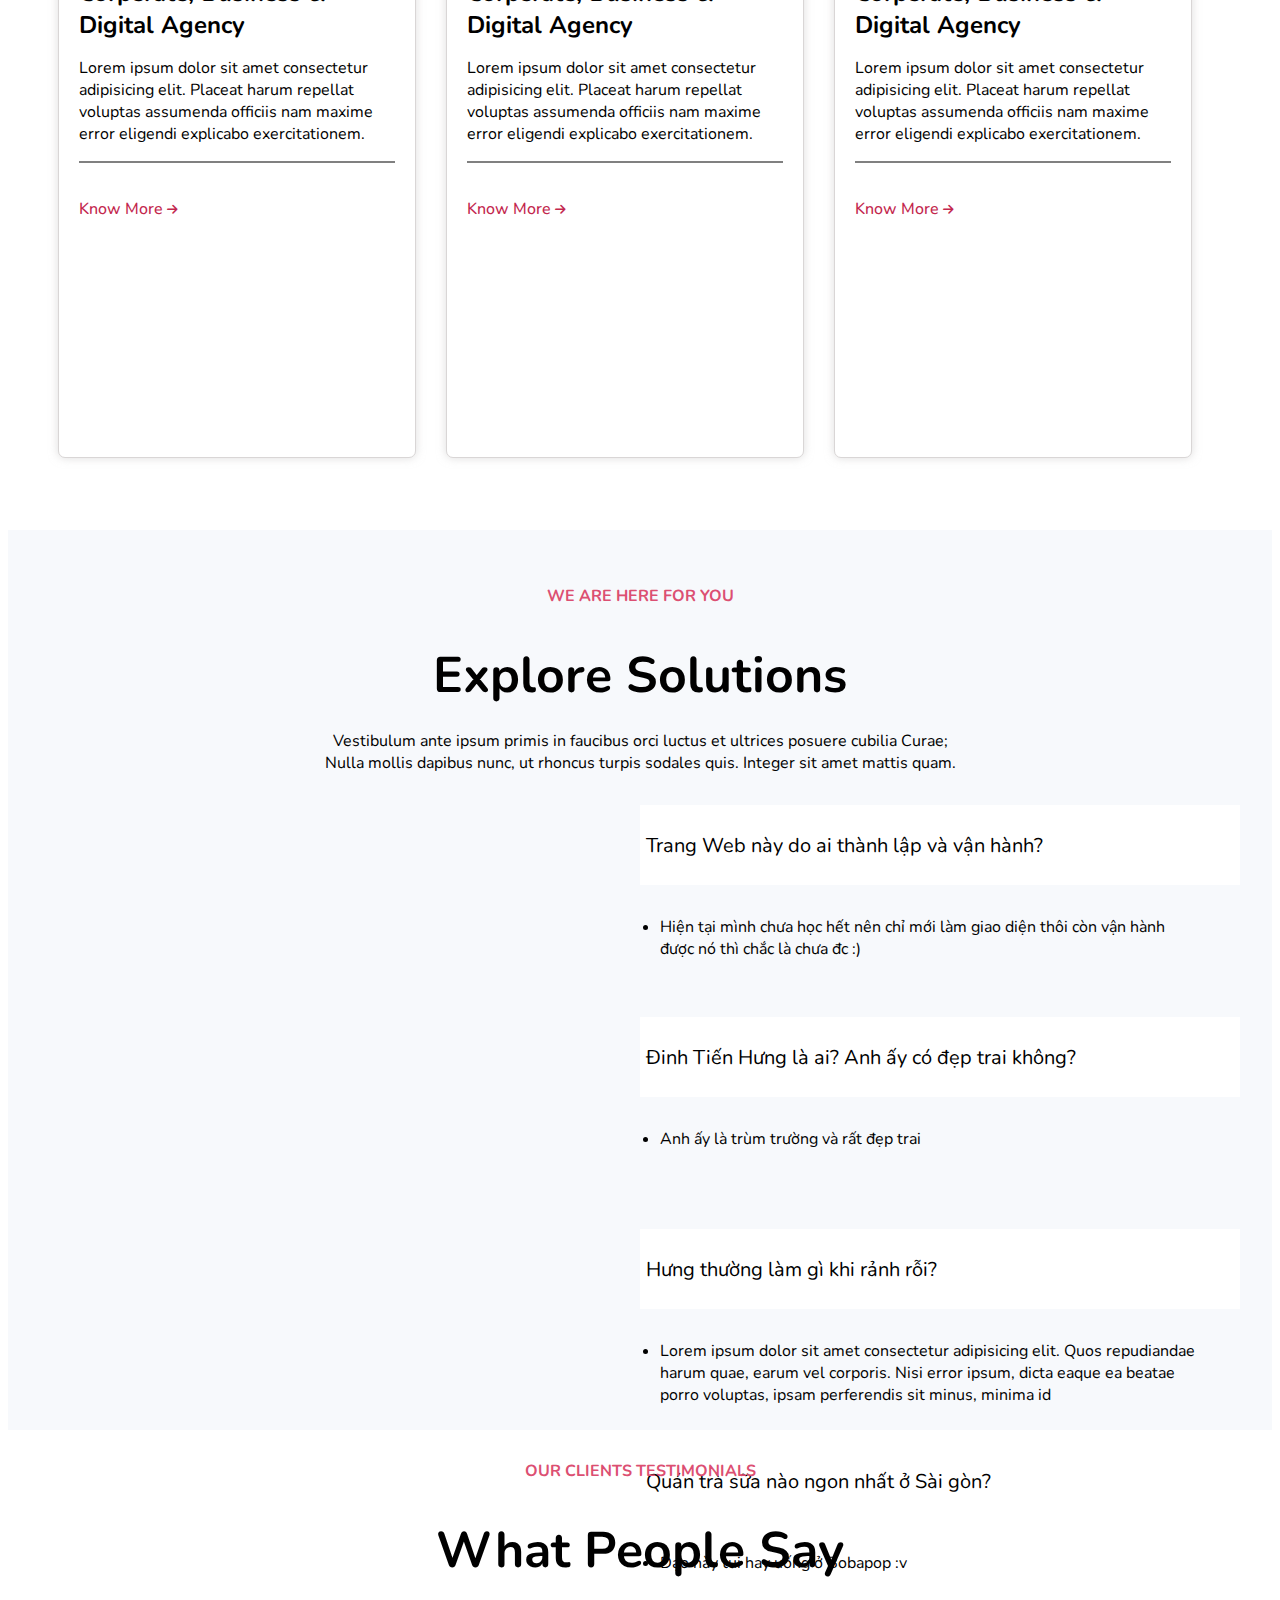
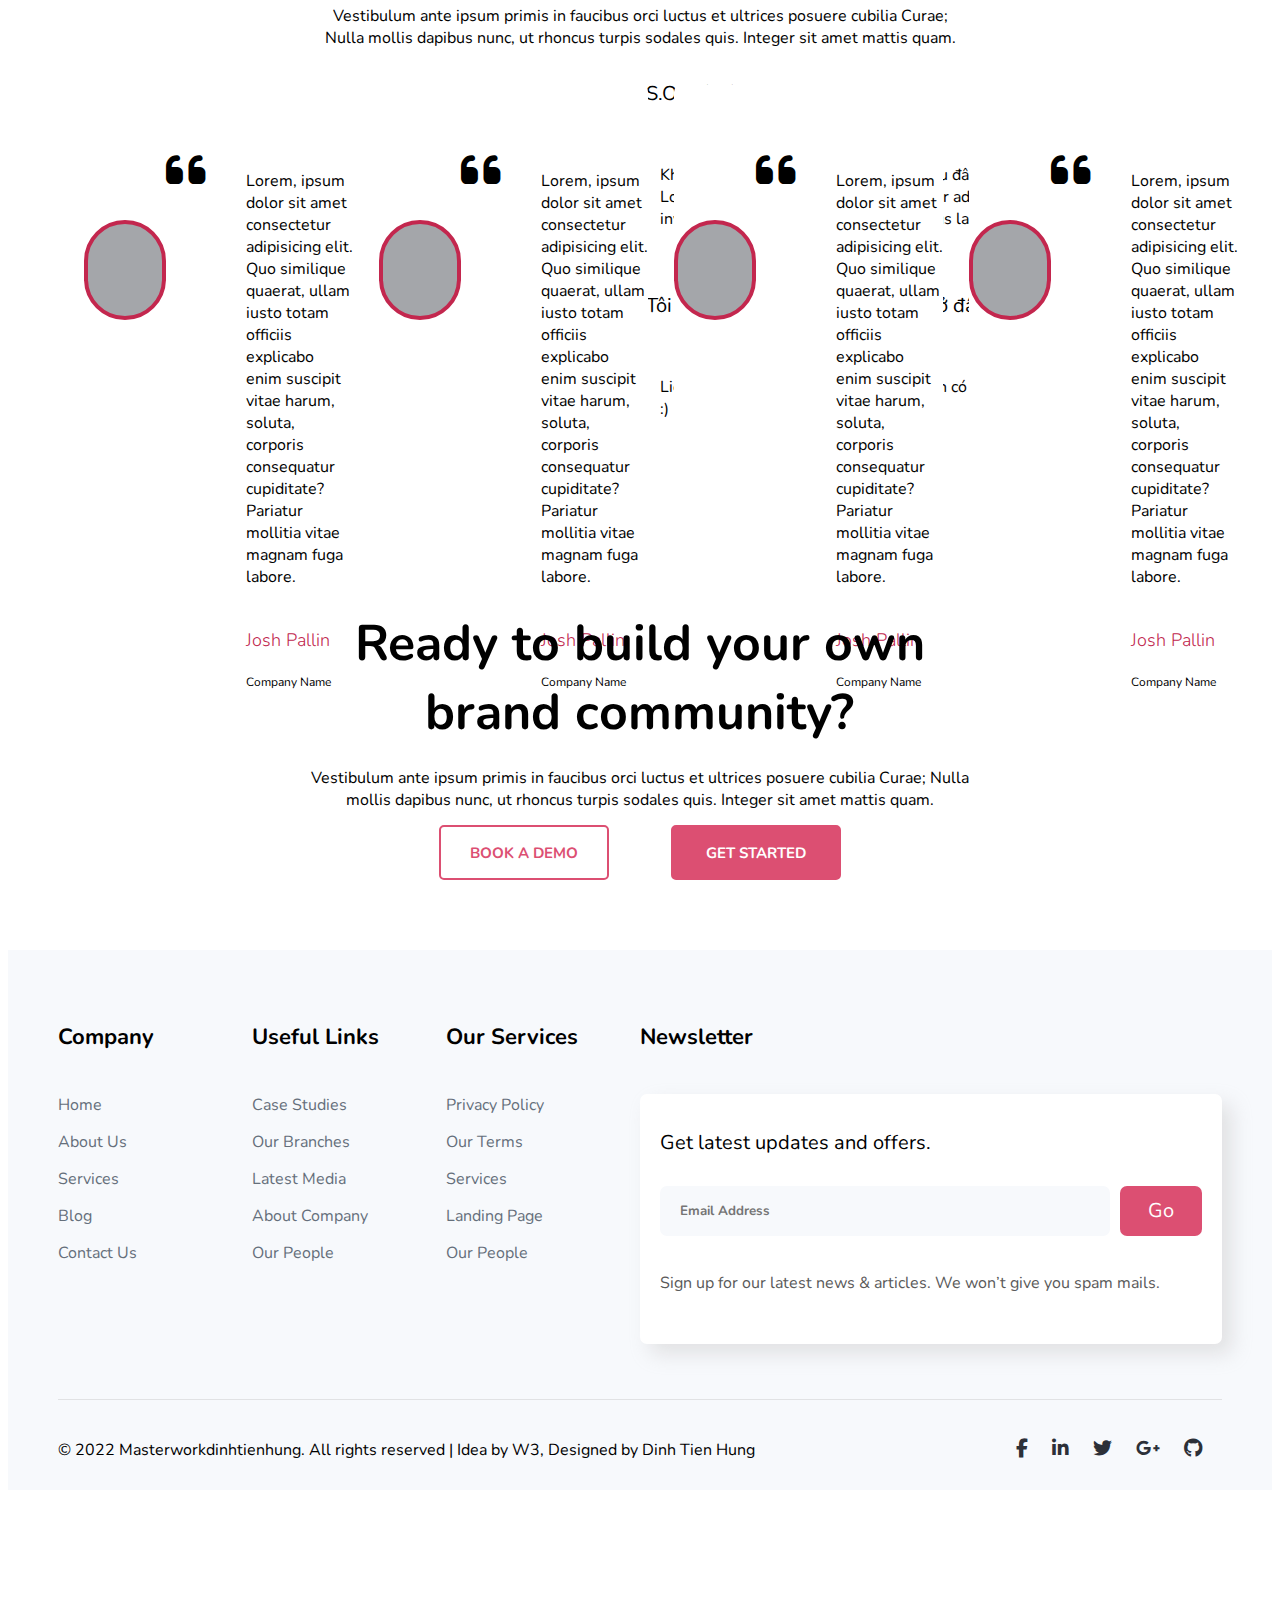
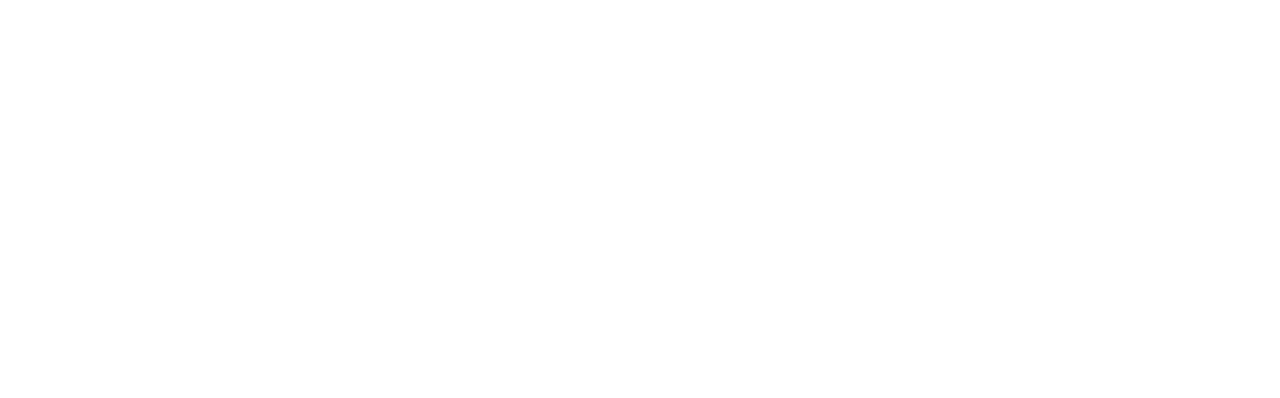
==== commit f8454bd6: "final fianl" ====
--- a/index.html
+++ b/index.html
@@ -31,7 +31,7 @@
     <header class="header">
       <div class="container">
         <div class="logo">
-          <a href="#">
+          <a href="/index.html">
             <i class="fa-solid fa-handshake"></i>
             <span>Masterwork</span>
           </a>
@@ -77,7 +77,23 @@
         <a href="/contact.html">
         <button class="button">SCHEDULE A DEMO</button>
       </a>
-      </div>
+      <!-- toggle -->
+      <!-- toggle -->
+      <!-- toggle -->
+
+
+      <div class="dropdown">
+        <button class="btn btn-secondary dropdown-toggle nav__toggler" type="button" id="dropdownMenuButton1" data-bs-toggle="dropdown" aria-expanded="false">
+          <i class="fa-solid fa-bars"></i>
+        </button>
+        <ul class="dropdown-menu" aria-labelledby="dropdownMenuButton1">
+          <li><a class="dropdown-item" href="/contact.html">About</a></li>
+          <li><a class="dropdown-item" href="/contact.html">Service</a></li>
+          <li><a class="dropdown-item" href="/contact.html">Pages</a></li>
+          <li><a class="dropdown-item" href="/contact.html">Contact</a></li>
+        </ul>
+        </div>
+      
     </header>
 
     <!-- ======================================================================================= carousel
@@ -93,7 +109,9 @@
             >Building a beautiful interactive business for startups and
             innovative companies.</span
           >
-          <button class="button">GET STARTED</button>
+          <a href="/contact.html">
+          <button class="button">GET STARTED </button>
+          </a>
         </div>
         <div class="carousel__right">
           <img src="./IMG/main.png" alt="" />
@@ -116,7 +134,7 @@
         </div>
         <div class="tools__bottom">
           <div class="col">
-            <a href="#">
+            <a href="/contact.html">
               <img src="./IMG/s1.png" alt="" />
               <h3>Interactive</h3>
               <p>
@@ -127,7 +145,7 @@
           </div>
 
           <div class="col">
-            <a href="#">
+            <a href="/contact.html">
               <img src="./IMG/s2.png" alt="" />
               <h3>Business</h3>
               <p>
@@ -138,7 +156,7 @@
           </div>
 
           <div class="col">
-            <a href="#">
+            <a href="/contact.html">
               <img src="./IMG/s33.png" alt="" />
               <h3>Inspiration</h3>
               <p>
@@ -166,7 +184,7 @@
               ipsum primis in faucibus orci luctus et ultrices.
             </p>
             <button class="button">
-              <a href="#"> READ MORE </a>
+              <a href="/contact.html"> READ MORE </a>
             </button>
           </div>
           <div class="about__top__right"></div>
@@ -213,7 +231,7 @@
           amet voluptatum illo consequatur placeat fugit ducimus.
         </p>
         <button class="button">
-          <a href="#"> READ MORE </a>
+          <a href="/contact.html"> READ MORE </a>
         </button>
       </main>
     </section>
@@ -233,7 +251,7 @@
               <h2>26 Jan, 2022</h2>
             </div>
             <div class="solution__item">
-              <a href="">
+              <a href="/contact.html">
               <img src="./IMG/b1.jpg" alt="">
             </a>
               <div class="category__business">Business</div>
@@ -242,7 +260,7 @@
               <p>Lorem ipsum dolor sit amet consectetur adipisicing elit. Placeat harum repellat voluptas assumenda officiis nam maxime error eligendi explicabo exercitationem.</p>
               
               <hr noshade="" , size="3" , width="100%" , margin="auto";>
-              <a href="#">Know More
+              <a href="/contact.html">Know More
                 <i class="fa-solid fa-arrow-right"></i>
               </a>
             </div>
@@ -254,7 +272,7 @@
               <h2>15 April, 2022</h2>
             </div>
             <div class="solution__item">
-              <a href="#">
+              <a href="/contact.html">
               <img src="./IMG/b7.jpg" alt="">
             </a>
               <div class="category__design">Design</div>
@@ -263,7 +281,7 @@
               <p>Lorem ipsum dolor sit amet consectetur adipisicing elit. Placeat harum repellat voluptas assumenda officiis nam maxime error eligendi explicabo exercitationem.</p>
               
               <hr noshade="" , size="3" , width="100%" , margin="auto";>
-              <a href="#">Know More
+              <a href="/contact.html">Know More
                 <i class="fa-solid fa-arrow-right"></i>
               </a>
             </div>
@@ -275,7 +293,7 @@
               <h2>23 March, 2022</h2>
             </div>
             <div class="solution__item">
-              <a href="">
+              <a href="/contact.html">
               <img src="./IMG/b3.jpg" alt="">
             </a>
               <div class="category__industry">Industry</div>
@@ -284,13 +302,14 @@
               <p>Lorem ipsum dolor sit amet consectetur adipisicing elit. Placeat harum repellat voluptas assumenda officiis nam maxime error eligendi explicabo exercitationem.</p>
               
               <hr noshade="" , size="3" , width="100%" , margin="auto";>
-              <a href="#">Know More
+              <a href="/contact.html">Know More
                 <i class="fa-solid fa-arrow-right"></i>
               </a>
             </div>
 
             </div>
-          </div>       
+          </div> 
+        </div>      
       </main>
     </section>
     <section class="QA">
@@ -314,7 +333,7 @@
          Trang Web này do ai thành lập và vận hành?
         </button>
         <ul class="dropdown-menu" aria-labelledby="dropdownMenuButton1">
-          <li class="dropdown-100pxitem" href="#">Lorem ipsum dolor sit amet consectetur adipisicing elit. Quos repudiandae harum quae, earum vel corporis. Nisi error ipsum, dicta eaque ea beatae porro voluptas, ipsam perferendis sit minus, minima id</li>
+          <li class="dropdown-100pxitem" href="#">Hiện tại mình chưa học hết nên chỉ mới làm giao diện thôi còn vận hành được nó thì chắc là chưa đc :)</li>
           
         </ul>
       </div>
@@ -331,7 +350,7 @@
 
       <div class="dropdown">
         <button class="btn btn-secondary dropdown-toggle" type="button" id="dropdownMenuButton1" data-bs-toggle="dropdown" aria-expanded="false">
-         Khi truy cập tôi có bị Chính phủ theo dõi không?
+        Hưng thường làm gì khi rảnh rỗi?
         </button>
         <ul class="dropdown-menu" aria-labelledby="dropdownMenuButton1">
           <li class="dropdown-100pxitem" href="#">Lorem ipsum dolor sit amet consectetur adipisicing elit. Quos repudiandae harum quae, earum vel corporis. Nisi error ipsum, dicta eaque ea beatae porro voluptas, ipsam perferendis sit minus, minima id</li>
@@ -344,17 +363,19 @@
          Quán trà sữa nào ngon nhất ở Sài gòn?
         </button>
         <ul class="dropdown-menu" aria-labelledby="dropdownMenuButton1">
-          <li class="dropdown-100pxitem" href="#">Lorem ipsum dolor sit amet consectetur adipisicing elit. Quos repudiandae harum quae, earum vel corporis. Nisi error ipsum, dicta eaque ea beatae porro voluptas, ipsam perferendis sit minus, minima id</li>
+          <li class="dropdown-100pxitem" href="#">Dạo này tui hay uống ở Bobapop :v</li>
           
         </ul>
       </div>
 
       <div class="dropdown">
         <button class="btn btn-secondary dropdown-toggle" type="button" id="dropdownMenuButton1" data-bs-toggle="dropdown" aria-expanded="true">
-         S.O.S?
+         S.O.S là gì?
         </button>
         <ul class="dropdown-menu" aria-labelledby="dropdownMenuButton1">
-          <li class="dropdown-100pxitem" href="#">Lorem ipsum dolor sit amet consectetur adipisicing elit. Quos repudiandae harum quae, earum vel corporis. Nisi error ipsum, dicta eaque ea beatae porro voluptas, ipsam perferendis sit minus, minima id</li>
+          <li class="dropdown-100pxitem" href="#">Không biết nhưng để test chữ dài thì sau đây là một dòng không có nghĩa.
+            Lorem ipsum dolor sit amet consectetur adipisicing elit. Nulla ipsum ipsam inventore cupiditate aspernatur delectus labore.
+          </li>
           
         </ul>
       </div>
@@ -364,7 +385,7 @@
          Tôi muốn mua giải pháp thì mua ở đâu?
         </button>
         <ul class="dropdown-menu" aria-labelledby="dropdownMenuButton1">
-          <li class="dropdown-100pxitem" href="#">Lorem ipsum dolor sit amet consectetur adipisicing elit. Quos repudiandae harum quae, earum vel corporis. Nisi error ipsum, dicta eaque ea beatae porro voluptas, ipsam perferendis sit minus, minima id</li>
+          <li class="dropdown-100pxitem" href="#">Liên hệ mình nha, mình ngu nhưng mình có thể ngồi nói chuyện với bạn kkkk :)</li>
           
         </ul>
       </div>
--- a/masterwork.css
+++ b/masterwork.css
@@ -128,6 +128,12 @@
   justify-content: center;
   align-items: flex-start;
 }
+.btn,
+.btn-secondary,
+.dropdown-toggle,
+.nav__toggler {
+  width: 50px;
+}
 .header .navbar .dropdown:hover .line {
   width: 40%;
 }
@@ -608,7 +614,7 @@
   display: flex;
 }
 .QA .qa__img {
-  width: 40%;
+  width: 100%;
   height: 100%;
   background-image: url(./IMG/women.jpg);
   background-position: center center;
@@ -874,7 +880,7 @@
   font-size: 15px;
 }
 
-.booking__button .button__right:hover {
+.button__right:hover {
   background-color: #a0183a;
   border: #8e092a;
 }
@@ -1020,70 +1026,1390 @@
 /* CSS CONTACT */
 /* CSS CONTACT */
 
-.log{
+.log {
   width: 100%;
   height: 95px;
-  background-color: #1c6ae0;
+  background-color: #f7f9fc;
   display: flex;
   align-items: flex-end;
   font-size: 14px;
   padding-bottom: 9px;
 }
+.log i {
+  font-size: 12px;
+}
+.log a {
+  text-decoration: underline;
+}
 
 /* contact us */
-.contact{
-  width: 100%;
-  height: 700px;
-  background: #000;
-  display: flex;
-  justify-content: center;
-  align-items: center;
-}
-
-.contact .container{
-  width: 100%;
-  height: 100%;
-  background-color: red;
+.contact {
+  width: 100%;
+  height: 800px;
+  /* background: #000; */
+  display: flex;
+  justify-content: center;
+  align-items: center;
+}
+.contact .contact__input h1 {
+  font-weight: 700;
+  margin-bottom: 10px;
+}
+
+.contact .container {
+  width: 100%;
+  height: 100%;
+  /* background-color: red; */
   display: flex;
   flex-direction: column;
-  justifcontact__emaily-content: center;
-  align-items: center;
-}
-
-.contact__fill{
-  width: 100%;
-  height: 100%;
-  display: flex;
-  justify-content: center;
-  align-items: center;
-}
-.contact .contact__l{
+  justify-content: center;
+  align-items: center;
+}
+
+.contact__fill {
+  width: 100%;
+  height: 100%;
+  display: flex;
+  justify-content: center;
+  align-items: center;
+}
+.contact .contact__l {
   width: 50%;
   height: 100%;
-  background-color: yellow;
-}
-.contact .contact__l img{
+  /* background-color: yellow; */
+}
+.contact .contact__l img {
   width: 500px;
   border-radius: 10px;
-}
-
-
-.contact .contact__r{
+  transition: all 0.5s;
+}
+
+.contact .contact__l img:hover {
+  transform: translateY(-20px);
+}
+
+.contact .contact__r {
   width: 50%;
   height: 100%;
-  background-color: rgb(5, 17, 109);
-}
-
-.contact__r .contact__email input{
+  border-radius: 7px;
+  box-shadow: 10px 10px 10px rgb(180, 177, 177, 0.3);
+  /* background-color: rgb(5, 17, 109); */
+}
+.contact__r .contact__email {
+  margin-top: 30px;
+}
+.contact__r .contact__email input {
   border: auto;
   width: 500px;
-  border: 1px solid #dc4f72;
+  border: 0.5px solid #dc4f72;
   height: 50px;
   margin-right: 10px;
   border-radius: 7px;
   background-color: #f7f9fc;
   padding-left: 20px;
-  outline: 1px solid #160207 ;
-  
-  
-}+  margin-bottom: 20px;
+  color: #dc4f72;
+}
+
+.message {
+  height: 130px;
+  width: 500px;
+  border: auto;
+  border: 1px solid #ee0e46;
+  margin-right: 10px;
+  border-radius: 7px;
+  background-color: #f7f9fc;
+  padding-left: 20px;
+  padding-bottom: 70px;
+  margin-bottom: 20px;
+  color: #dc4f72;
+  padding-top: 30px;
+}
+
+.info {
+  width: 100%;
+  height: 810px;
+  display: flex;
+  flex-direction: column;
+  justify-content: center;
+  align-items: center;
+  background-color: #f7f9fc;
+}
+
+.info .col {
+  height: 250px;
+  background-color: #ffffff;
+  box-shadow: 10px 10px 10px rgba(170, 168, 168, 0.4);
+}
+
+.info h3 {
+  font-size: 20px;
+}
+.info .col p {
+  font-size: 13px;
+}
+
+.info .info__icon {
+  width: 60px;
+  height: 60px;
+  border-radius: 100px;
+  background-color: rgba(220, 79, 114, 10%);
+  display: flex;
+  justify-content: center;
+  align-items: center;
+  font-size: 24px;
+  color: #cd4869;
+}
+.info .col a {
+  transition: all 0.5s;
+  font-weight: 500;
+  font-size: 20px;
+}
+.info .col a:hover {
+  color: #cd4869;
+  text-decoration: underline;
+}
+
+.map {
+  width: 100%;
+  height: 500px;
+}
+.map iframe {
+  width: 100%;
+  height: 100%;
+}
+/* RESPONSIVE */
+/* RESPONSIVE */
+/* RESPONSIVE */
+/* RESPONSIVE */
+/* RESPONSIVE */
+/* RESPONSIVE */
+/* RESPONSIVE */
+.header .nav__toggler {
+  background-color: transparent;
+  border: none;
+  display: none;
+}
+.header .nav__toggler i {
+  background-color: transparent;
+  font-size: 25px;
+  color: #040404;
+  font-weight: 900;
+}
+
+@media screen and (max-width: 992px) {
+  .big__bold__black__text {
+    font-size: 30px;
+    text-align: center;
+  }
+  .pink__text {
+    font-size: 15px;
+    text-align: center;
+  }
+  p {
+    font-size: 12px;
+  }
+  h3 {
+    font-size: 15px;
+  }
+  .header {
+    width: 100%;
+  }
+  .header .container {
+    padding: 0px 30px;
+    width: 100%;
+  }
+  .container {
+    width: 100%;
+    display: block;
+    padding: 0px 0px;
+  }
+  .header {
+    width: 100%;
+    height: 60px;
+  }
+  .header .navbar {
+    display: none;
+  }
+  .logo {
+    width: 140px;
+    margin-right: 30px;
+  }
+  .logo span {
+    font-size: 21px;
+  }
+  .header .nav__toggler {
+    background-color: transparent;
+    border: none;
+    display: block;
+    margin-right: 0px;
+  }
+
+  .header button {
+    width: 105px;
+    height: 45px;
+    font-size: 10px;
+    position: relative;
+    /* margin-left: 120px; */
+  }
+  .contact {
+    height: 900px;
+  }
+  .contact .tools__top {
+    height: 60px;
+  }
+  .contact__r {
+    width: 100%;
+  }
+  .contact__input {
+    width: 100%;
+    padding: 0 30px;
+    display: flex;
+    flex-direction: column;
+    align-items: center;
+  }
+  .contact__input h1 {
+    text-align: center;
+    font-size: 20px;
+  }
+  .contact__input span {
+    text-align: center;
+    font-size: 13px;
+    display: block;
+  }
+  .contact .contact__l {
+    width: 100%;
+    display: flex;
+    align-items: center;
+    justify-content: center;
+  }
+  .contact .contact__r {
+    box-shadow: none;
+    width: 100%;
+    padding: 0;
+  }
+  .contact .container .contact__fill {
+    display: flex;
+    flex-direction: column-reverse;
+    justify-content: center;
+    align-items: center;
+  }
+  .contact .container .contact__fill img {
+    width: 230px;
+  }
+  .contact__r .contact__email {
+    width: 100%;
+  }
+  .contact__r .contact__email input {
+    width: 100%;
+  }
+  .contact__r .message {
+    width: 100%;
+  }
+
+  .info .col a {
+    font-size: 10px;
+  }
+  .contact .button__right {
+    margin-bottom: 30px;
+  }
+  .info {
+    height: 1130px;
+    justify-content: flex-start;
+    align-items: center;
+  }
+  .info .tools__top {
+    height: 175px;
+  }
+  .info .tools__bottom {
+    display: flex;
+    flex-direction: column;
+    align-items: center;
+    justify-content: space-around;
+  }
+  .info .col {
+    width: 80%;
+    margin: 20px 0px;
+  }
+  .map {
+    height: 300px;
+  }
+  .map iframe {
+    height: 300px;
+  }
+  .footer {
+    height: 800px;
+  }
+  .footer .container {
+    display: flex;
+    flex-direction: column;
+    justify-content: space-between;
+    align-items: center;
+    height: 680px;
+  }
+  .footer .footer__top {
+    display: flex;
+    flex-direction: column;
+    align-items: center;
+  }
+  .footer__top .footer__top__l {
+    width: 95%;
+  }
+
+  .footer__top__r {
+    width: 95%;
+    height: 600px;
+  }
+  .email__sending input {
+    width: 220px;
+  }
+  .footer .footer__bottom {
+    display: flex;
+    flex-direction: column-reverse;
+    justify-content: center;
+    align-items: center;
+  }
+  .footer__bot__left {
+    height: 100px;
+    width: 100%;
+    display: flex;
+    justify-content: center;
+    align-items: center;
+    text-align: center;
+    font-size: 12px;
+  }
+  .footer__bot__right {
+    height: 100px;
+    width: 100%;
+    display: flex;
+    justify-content: center;
+    align-items: center;
+  }
+  .QA {
+    height: 1300px;
+  }
+  .QA .container {
+    display: flex;
+    flex-direction: column;
+    align-items: center;
+    justify-content: center;
+    padding-left: 10%;
+    height: 1100px;
+  }
+  .QA .dropdown button {
+    width: 100%;
+    font-size: 15px;
+    margin-bottom: 30px;
+  }
+  .dropdown-menu {
+    font-size: 12px;
+    overflow: auto;
+  }
+  .carousel {
+    height: 900px;
+  }
+  .carousel .container {
+    display: flex;
+    flex-direction: column;
+    justify-content: center;
+    align-items: center;
+  }
+  .carousel__right {
+    justify-content: center;
+  }
+
+  .carousel__right img {
+    width: 350px;
+  }
+  .tools__bottom {
+    flex-direction: column;
+    align-items: center;
+    justify-content: space-between;
+  }
+  .tools__bottom .col {
+    width: 70%;
+    margin-bottom: 20px;
+    margin-right: 0px;
+  }
+
+  .tools {
+    height: 880px;
+  }
+  .tools .tools__top {
+    height: 200px;
+  }
+  .tools .container {
+    height: 800px;
+    justify-content: flex-start;
+  }
+  .carousel__left span {
+    text-align: center;
+  }
+  .carousel__left {
+    align-items: center;
+    margin-top: 70px;
+  }
+  .about__us {
+    height: 1890px;
+    justify-content: space-around;
+    /* background: #000; */
+  }
+  .about__top {
+    display: flex;
+    flex-direction: column;
+    justify-content: flex-start;
+    align-items: center;
+    height: 750px;
+  }
+  .about__top .about__top__left {
+    width: 80%;
+    justify-content: center;
+    padding: 0 0;
+    display: flex;
+    flex-direction: column;
+    justify-content: flex-start;
+    align-items: center;
+  }
+  .about__top .about__top__right {
+    width: 80%;
+    height: 500px;
+  }
+  .about__top__left h1 {
+    display: block;
+    width: 300px;
+  }
+  .about__top__left p {
+    display: block;
+    width: 80%;
+    text-align: center;
+  }
+  .about__us .container {
+    height: 1875px;
+  }
+  .about__us .about__bottom {
+    display: flex;
+    flex-direction: column;
+    justify-content: space-between;
+    align-items: center;
+    height: 900px;
+    /* background: red; */
+  }
+  .about__bottom .col {
+    width: 60%;
+    margin-bottom: 30px;
+    text-align: center;
+    align-items: center;
+    padding-left: 5px;
+    margin-right: 0px;
+  }
+
+  .solutions {
+    width: 100%;
+    height: 2550px;
+    /* background-color: orange; */
+  }
+  .solutions .container {
+    display: flex;
+    flex-direction: column;
+    justify-content: space-around;
+    align-items: center;
+    height: 1530px;
+  }
+  .solutions .container .tools__top {
+    height: 300px;
+  }
+  .solutions .solution__row {
+    /* background: #000; */
+    flex-direction: column;
+    align-items: center;
+    height: 1200px;
+  }
+  .solutions .solution__col {
+    width: 80%;
+    margin-bottom: 30px;
+    margin-right: 0px;
+  }
+  .solution__item {
+    height: 800px;
+  }
+  .slider__1 .test__left {
+    margin-left: 15px;
+    font-size: 16px;
+    flex-direction: column;
+    justify-content: flex-start;
+    padding-top: 20px;
+    height: 80%;
+  }
+  .test__left i {
+    display: none;
+  }
+  .review__text {
+    margin-left: 0px;
+    font-size: 10px;
+    width: 70%;
+  }
+  .footer__col {
+    font-size: 12px;
+  }
+  .avatar__2,
+  .avatar__1,
+  .avatar,
+  .avatar__3 {
+    width: 50px;
+    height: 50px;
+    margin-bottom: 10px;
+  }
+  .review__text h3 {
+    font-size: 15px;
+  }
+  .footer h3 {
+    font-size: 15px;
+  }
+  .email__box p,
+  .email__box span {
+    font-size: 13px;
+  }
+  .video {
+    height: 500px;
+  }
+  .video iframe {
+    width: 100%;
+    height: 500px;
+  }
+  .info .tools__bottom {
+    height: 800px;
+    /* background: #000; */
+  }
+  .log .container {
+    padding-left: 30px;
+  }
+  .QA .tools__top {
+    height: 280px;
+  }
+  .true__ourself .container {
+    padding-right: 10px;
+  }
+  .true__ourself .container button {
+    margin-left: 0px;
+  }
+  .testimonials {
+    height: 650px;
+  }
+  .tools__bottom .col img {
+    width: 45px;
+    margin-top: 20px;
+  }
+  .qa__box {
+    width: 100%;
+  }
+}
+@media screen and (max-width: 768px) {
+  .big__bold__black__text {
+    font-size: 30px;
+    text-align: center;
+  }
+  .pink__text {
+    font-size: 15px;
+    text-align: center;
+  }
+  p {
+    font-size: 12px;
+  }
+  h3 {
+    font-size: 15px;
+  }
+  .header {
+    width: 100%;
+  }
+  .header .container {
+    padding: 0px 30px;
+    width: 100%;
+  }
+  .container {
+    width: 100%;
+    display: block;
+    padding: 0px 0px;
+  }
+  .header {
+    width: 100%;
+    height: 60px;
+  }
+  .header .navbar {
+    display: none;
+  }
+  .logo {
+    width: 140px;
+    margin-right: 30px;
+  }
+  .logo span {
+    font-size: 21px;
+  }
+  .header .nav__toggler {
+    background-color: transparent;
+    border: none;
+    display: block;
+    margin-right: 0px;
+  }
+
+  .header button {
+    width: 105px;
+    height: 45px;
+    font-size: 10px;
+    position: relative;
+    /* margin-left: 120px; */
+  }
+  .contact {
+    height: 900px;
+  }
+  .contact .tools__top {
+    height: 60px;
+  }
+  .contact__r {
+    width: 100%;
+  }
+  .contact__input {
+    width: 100%;
+    padding: 0 30px;
+    display: flex;
+    flex-direction: column;
+    align-items: center;
+  }
+  .contact__input h1 {
+    text-align: center;
+    font-size: 20px;
+  }
+  .contact__input span {
+    text-align: center;
+    font-size: 13px;
+    display: block;
+  }
+  .contact .contact__l {
+    width: 100%;
+    display: flex;
+    align-items: center;
+    justify-content: center;
+  }
+  .contact .contact__r {
+    box-shadow: none;
+    width: 100%;
+    padding: 0;
+  }
+  .contact .container .contact__fill {
+    display: flex;
+    flex-direction: column-reverse;
+    justify-content: center;
+    align-items: center;
+  }
+  .contact .container .contact__fill img {
+    width: 230px;
+  }
+  .contact__r .contact__email {
+    width: 100%;
+  }
+  .contact__r .contact__email input {
+    width: 100%;
+  }
+  .contact__r .message {
+    width: 100%;
+  }
+
+  .info .col a {
+    font-size: 10px;
+  }
+  .contact .button__right {
+    margin-bottom: 30px;
+  }
+  .info {
+    height: 1130px;
+    justify-content: flex-start;
+    align-items: center;
+  }
+  .info .tools__top {
+    height: 175px;
+  }
+  .info .tools__bottom {
+    display: flex;
+    flex-direction: column;
+    align-items: center;
+    justify-content: space-around;
+  }
+  .info .col {
+    width: 80%;
+    margin: 20px 0px;
+  }
+  .map {
+    height: 300px;
+  }
+  .map iframe {
+    height: 300px;
+  }
+  .footer {
+    height: 800px;
+  }
+  .footer .container {
+    display: flex;
+    flex-direction: column;
+    justify-content: space-between;
+    align-items: center;
+    height: 680px;
+  }
+  .footer .footer__top {
+    display: flex;
+    flex-direction: column;
+    align-items: center;
+  }
+  .footer__top .footer__top__l {
+    width: 95%;
+  }
+
+  .footer__top__r {
+    width: 95%;
+    height: 600px;
+  }
+  .email__sending input {
+    width: 220px;
+  }
+  .footer .footer__bottom {
+    display: flex;
+    flex-direction: column-reverse;
+    justify-content: center;
+    align-items: center;
+  }
+  .footer__bot__left {
+    height: 100px;
+    width: 100%;
+    display: flex;
+    justify-content: center;
+    align-items: center;
+    text-align: center;
+    font-size: 12px;
+  }
+  .footer__bot__right {
+    height: 100px;
+    width: 100%;
+    display: flex;
+    justify-content: center;
+    align-items: center;
+  }
+  .QA {
+    height: 1300px;
+  }
+  .QA .container {
+    display: flex;
+    flex-direction: column;
+    align-items: center;
+    justify-content: center;
+    padding-left: 10%;
+    height: 1100px;
+  }
+  .QA .dropdown button {
+    width: 90%;
+    font-size: 15px;
+    margin-bottom: 30px;
+  }
+  .dropdown-menu {
+    font-size: 12px;
+    overflow: auto;
+  }
+  .carousel {
+    height: 900px;
+  }
+  .carousel .container {
+    display: flex;
+    flex-direction: column;
+    justify-content: center;
+    align-items: center;
+  }
+  .carousel__right {
+    justify-content: center;
+  }
+
+  .carousel__right img {
+    width: 350px;
+  }
+  .tools__bottom {
+    flex-direction: column;
+    align-items: center;
+    justify-content: space-between;
+  }
+  .tools__bottom .col {
+    width: 70%;
+    margin-bottom: 20px;
+    margin-right: 0px;
+  }
+
+  .tools {
+    height: 880px;
+  }
+  .tools .tools__top {
+    height: 200px;
+  }
+  .tools .container {
+    height: 800px;
+    justify-content: flex-start;
+  }
+  .carousel__left span {
+    text-align: center;
+  }
+  .carousel__left {
+    align-items: center;
+    margin-top: 70px;
+  }
+  .about__us {
+    height: 1890px;
+    justify-content: space-around;
+    /* background: #000; */
+  }
+  .about__top {
+    display: flex;
+    flex-direction: column;
+    justify-content: flex-start;
+    align-items: center;
+    height: 750px;
+  }
+  .about__top .about__top__left {
+    width: 80%;
+    justify-content: center;
+    padding: 0 0;
+    display: flex;
+    flex-direction: column;
+    justify-content: flex-start;
+    align-items: center;
+  }
+  .about__top .about__top__right {
+    width: 80%;
+    height: 500px;
+  }
+  .about__top__left h1 {
+    display: block;
+    width: 300px;
+  }
+  .about__top__left p {
+    display: block;
+    width: 500px;
+    text-align: center;
+  }
+  .about__us .container {
+    height: 1875px;
+  }
+  .about__us .about__bottom {
+    display: flex;
+    flex-direction: column;
+    justify-content: space-between;
+    align-items: center;
+    height: 900px;
+    /* background: red; */
+  }
+  .about__bottom .col {
+    width: 60%;
+    margin-bottom: 30px;
+    text-align: center;
+    align-items: center;
+    padding-left: 5px;
+    margin-right: 0px;
+  }
+
+  .solutions {
+    width: 100%;
+    height: 2550px;
+    /* background-color: orange; */
+  }
+  .solutions .container {
+    display: flex;
+    flex-direction: column;
+    justify-content: space-around;
+    align-items: center;
+    height: 1530px;
+  }
+  .solutions .container .tools__top {
+    height: 300px;
+  }
+  .solutions .solution__row {
+    /* background: #000; */
+    flex-direction: column;
+    align-items: center;
+    height: 1200px;
+  }
+  .solutions .solution__col {
+    width: 80%;
+    margin-bottom: 30px;
+    margin-right: 0px;
+  }
+  .solution__item {
+    height: 650px;
+  }
+  .slider__1 .test__left {
+    margin-left: 15px;
+    font-size: 16px;
+    flex-direction: column;
+    justify-content: flex-start;
+    padding-top: 20px;
+    height: 80%;
+  }
+  .test__left i {
+    display: none;
+  }
+  .review__text {
+    margin-left: 0px;
+    font-size: 10px;
+    width: 70%;
+  }
+  .footer__col {
+    font-size: 12px;
+  }
+  .avatar__2,
+  .avatar__1,
+  .avatar,
+  .avatar__3 {
+    width: 50px;
+    height: 50px;
+    margin-bottom: 10px;
+  }
+  .review__text h3 {
+    font-size: 15px;
+  }
+  .footer h3 {
+    font-size: 15px;
+  }
+  .email__box p,
+  .email__box span {
+    font-size: 13px;
+  }
+  .video {
+    height: 500px;
+  }
+  .video iframe {
+    width: 100%;
+    height: 500px;
+  }
+  .info .tools__bottom {
+    height: 800px;
+    /* background: #000; */
+  }
+  .log .container {
+    padding-left: 30px;
+  }
+  .QA .tools__top {
+    height: 280px;
+  }
+  .true__ourself .container {
+    padding-right: 10px;
+  }
+  .true__ourself .container button {
+    margin-left: 0px;
+  }
+  .testimonials {
+    height: 650px;
+  }
+  .tools__bottom .col img {
+    width: 45px;
+    margin-top: 20px;
+  }
+  .qa__box {
+    width: 100%;
+  }
+}
+@media screen and (max-width: 576px) {
+  .big__bold__black__text {
+    font-size: 30px;
+    text-align: center;
+  }
+  .pink__text {
+    font-size: 15px;
+    text-align: center;
+  }
+  p {
+    font-size: 12px;
+  }
+  h3 {
+    font-size: 15px;
+  }
+  .header {
+    width: 100%;
+  }
+  .header .container {
+    padding: 0px 30px;
+    width: 100%;
+  }
+  .container {
+    width: 100%;
+    display: block;
+    padding: 0px 0px;
+  }
+  .header {
+    width: 100%;
+    height: 60px;
+  }
+  .header .navbar {
+    display: none;
+  }
+
+  .logo {
+    width: 140px;
+    margin-right: 30px;
+  }
+  .logo span {
+    font-size: 21px;
+  }
+  .header .nav__toggler {
+    background-color: transparent;
+    border: none;
+    display: block;
+    margin-right: 0px;
+  }
+
+  .header button {
+    width: 94px;
+    height: 45px;
+    font-size: 10px;
+    /* margin-left: 120px; */
+  }
+  .contact {
+    height: 900px;
+  }
+  .contact .tools__top {
+    height: 60px;
+  }
+  .contact__r {
+    width: 100%;
+  }
+  .qa__box {
+    width: 100%;
+  }
+  .contact__input {
+    padding: 0 30px;
+    display: flex;
+    flex-direction: column;
+    align-items: center;
+  }
+  .contact__input h1 {
+    text-align: center;
+    font-size: 20px;
+  }
+  .contact__input span {
+    text-align: center;
+    font-size: 13px;
+    display: block;
+  }
+  .contact .contact__l {
+    width: 100%;
+    display: flex;
+    align-items: center;
+    justify-content: center;
+  }
+  .contact .contact__r {
+    box-shadow: none;
+    width: 100%;
+    padding: 0;
+  }
+  .contact .container .contact__fill {
+    display: flex;
+    flex-direction: column-reverse;
+    justify-content: center;
+    align-items: center;
+  }
+  .contact .container .contact__fill img {
+    width: 230px;
+  }
+  .contact__r .contact__email input {
+    width: 100%;
+  }
+  .message {
+    width: 100%;
+  }
+
+  .info .col a {
+    font-size: 10px;
+  }
+  .contact .button__right {
+    margin-bottom: 30px;
+  }
+  .info {
+    height: 1130px;
+    justify-content: flex-start;
+    align-items: center;
+  }
+  .info .tools__top {
+    height: 280px;
+  }
+  .info .tools__bottom {
+    display: flex;
+    flex-direction: column;
+    align-items: center;
+    justify-content: space-around;
+  }
+  .info .col {
+    width: 80%;
+    margin: 20px 0px;
+  }
+  .map {
+    height: 300px;
+  }
+  .map iframe {
+    height: 300px;
+  }
+  .footer {
+    height: 800px;
+  }
+  .footer .container {
+    display: flex;
+    flex-direction: column;
+    justify-content: space-between;
+    align-items: center;
+    height: 680px;
+  }
+  .footer .footer__top {
+    display: flex;
+    flex-direction: column;
+    align-items: center;
+  }
+  .footer__top .footer__top__l {
+    width: 95%;
+  }
+
+  .footer__top__r {
+    width: 95%;
+    height: 600px;
+  }
+  .email__sending input {
+    width: 220px;
+  }
+  .footer .footer__bottom {
+    display: flex;
+    flex-direction: column-reverse;
+    justify-content: center;
+    align-items: center;
+  }
+  .footer__bot__left {
+    height: 100px;
+    width: 100%;
+    display: flex;
+    justify-content: center;
+    align-items: center;
+    text-align: center;
+    font-size: 12px;
+  }
+  .footer__bot__right {
+    height: 100px;
+    width: 100%;
+    display: flex;
+    justify-content: center;
+    align-items: center;
+  }
+  .QA {
+    height: 1000px;
+  }
+  .QA .container {
+    display: flex;
+    flex-direction: column;
+    justify-content: center;
+    padding-left: 0px;
+  }
+  .QA .qa__img {
+    margin-right: 0px;
+    width: 80%;
+    
+  }
+  .QA .dropdown button {
+    width: 100%;
+    font-size: 15px;
+    margin-bottom: 30px;
+  }
+  .dropdown-menu {
+    font-size: 12px;
+    overflow: auto;
+  }
+  .carousel {
+    height: 900px;
+  }
+  .carousel .container {
+    display: flex;
+    flex-direction: column;
+    justify-content: center;
+    align-items: center;
+  }
+  .carousel__right {
+    justify-content: center;
+  }
+
+  .carousel__right img {
+    width: 350px;
+  }
+  .tools__bottom {
+    flex-direction: column;
+    align-items: center;
+    justify-content: space-between;
+  }
+  .tools__bottom .col {
+    width: 70%;
+    margin-bottom: 20px;
+    margin-right: 0px;
+  }
+
+  .tools {
+    height: 1030px;
+  }
+  .tools .tools__top {
+    height: 280px;
+  }
+  .tools .container {
+    height: 800px;
+    justify-content: flex-start;
+  }
+  .carousel__left span {
+    text-align: center;
+  }
+  .carousel__left {
+    align-items: center;
+    margin-top: 70px;
+  }
+  .about__us {
+    height: 1890px;
+    justify-content: space-around;
+    /* background: #000; */
+  }
+  .about__top {
+    display: flex;
+    flex-direction: column;
+    justify-content: flex-start;
+    align-items: center;
+    height: 750px;
+  }
+  .about__top .about__top__left {
+    width: 80%;
+    justify-content: center;
+    padding: 0 0;
+    display: flex;
+    flex-direction: column;
+    justify-content: flex-start;
+    align-items: center;
+  }
+  .about__top .about__top__right {
+    width: 80%;
+    height: 500px;
+  }
+  .about__top__left h1 {
+    display: block;
+    width: 300px;
+  }
+  .about__top__left p {
+    display: block;
+    width: 300px;
+    text-align: center;
+  }
+  .about__us .container {
+    height: 1875px;
+  }
+  .about__us .about__bottom {
+    display: flex;
+    flex-direction: column;
+    justify-content: space-between;
+    align-items: center;
+    height: 900px;
+    /* background: red; */
+  }
+  .about__bottom .col {
+    width: 60%;
+    margin-bottom: 30px;
+    text-align: center;
+    align-items: center;
+    padding-left: 5px;
+    margin-right: 0px;
+  }
+
+  .solutions {
+    width: 100%;
+    height: 2000px;
+    /* background-color: orange; */
+  }
+  .solutions .container {
+    display: flex;
+    flex-direction: column;
+    justify-content: space-around;
+    align-items: center;
+    height: 1530px;
+  }
+  .solutions .container .tools__top {
+    height: 300px;
+  }
+  .solutions .solution__row {
+    /* background: #000; */
+    flex-direction: column;
+    align-items: center;
+    height: 1200px;
+  }
+  .solutions .solution__col {
+    width: 80%;
+    margin-bottom: 30px;
+    margin-right: 0px;
+  }
+  .solution__item {
+    height: 530px;
+  }
+  .slider__1 .test__left {
+    margin-left: 5px;
+    font-size: 14px;
+    flex-direction: column;
+    justify-content: flex-start;
+    padding-top: 20px;
+  }
+  .test__left i {
+    display: none;
+  }
+  .review__text {
+    margin-left: 0px;
+    font-size: 10px;
+    width: 70%;
+  }
+  .footer__col {
+    font-size: 12px;
+  }
+  .avatar__2,
+  .avatar__1,
+  .avatar,
+  .avatar__3 {
+    width: 50px;
+    height: 50px;
+    margin-bottom: 10px;
+  }
+  .review__text h3 {
+    font-size: 15px;
+  }
+  .footer h3 {
+    font-size: 15px;
+  }
+  .email__box p,
+  .email__box span {
+    font-size: 13px;
+  }
+  .video {
+    height: 240px;
+  }
+  .video iframe {
+    width: 100%;
+    height: 240px;
+  }
+  .info .tools__bottom {
+    height: 800px;
+    /* background: #000; */
+  }
+  .log .container {
+    padding-left: 30px;
+  }
+  .QA .tools__top {
+    height: 280px;
+  }
+  .true__ourself .container {
+    padding-right: 10px;
+  }
+  .true__ourself .container button {
+    margin-left: 70px;
+  }
+  .testimonials {
+    height: 745px;
+  }
+  .tools__bottom .col img {
+    width: 45px;
+    margin-top: 20px;
+  }
+}
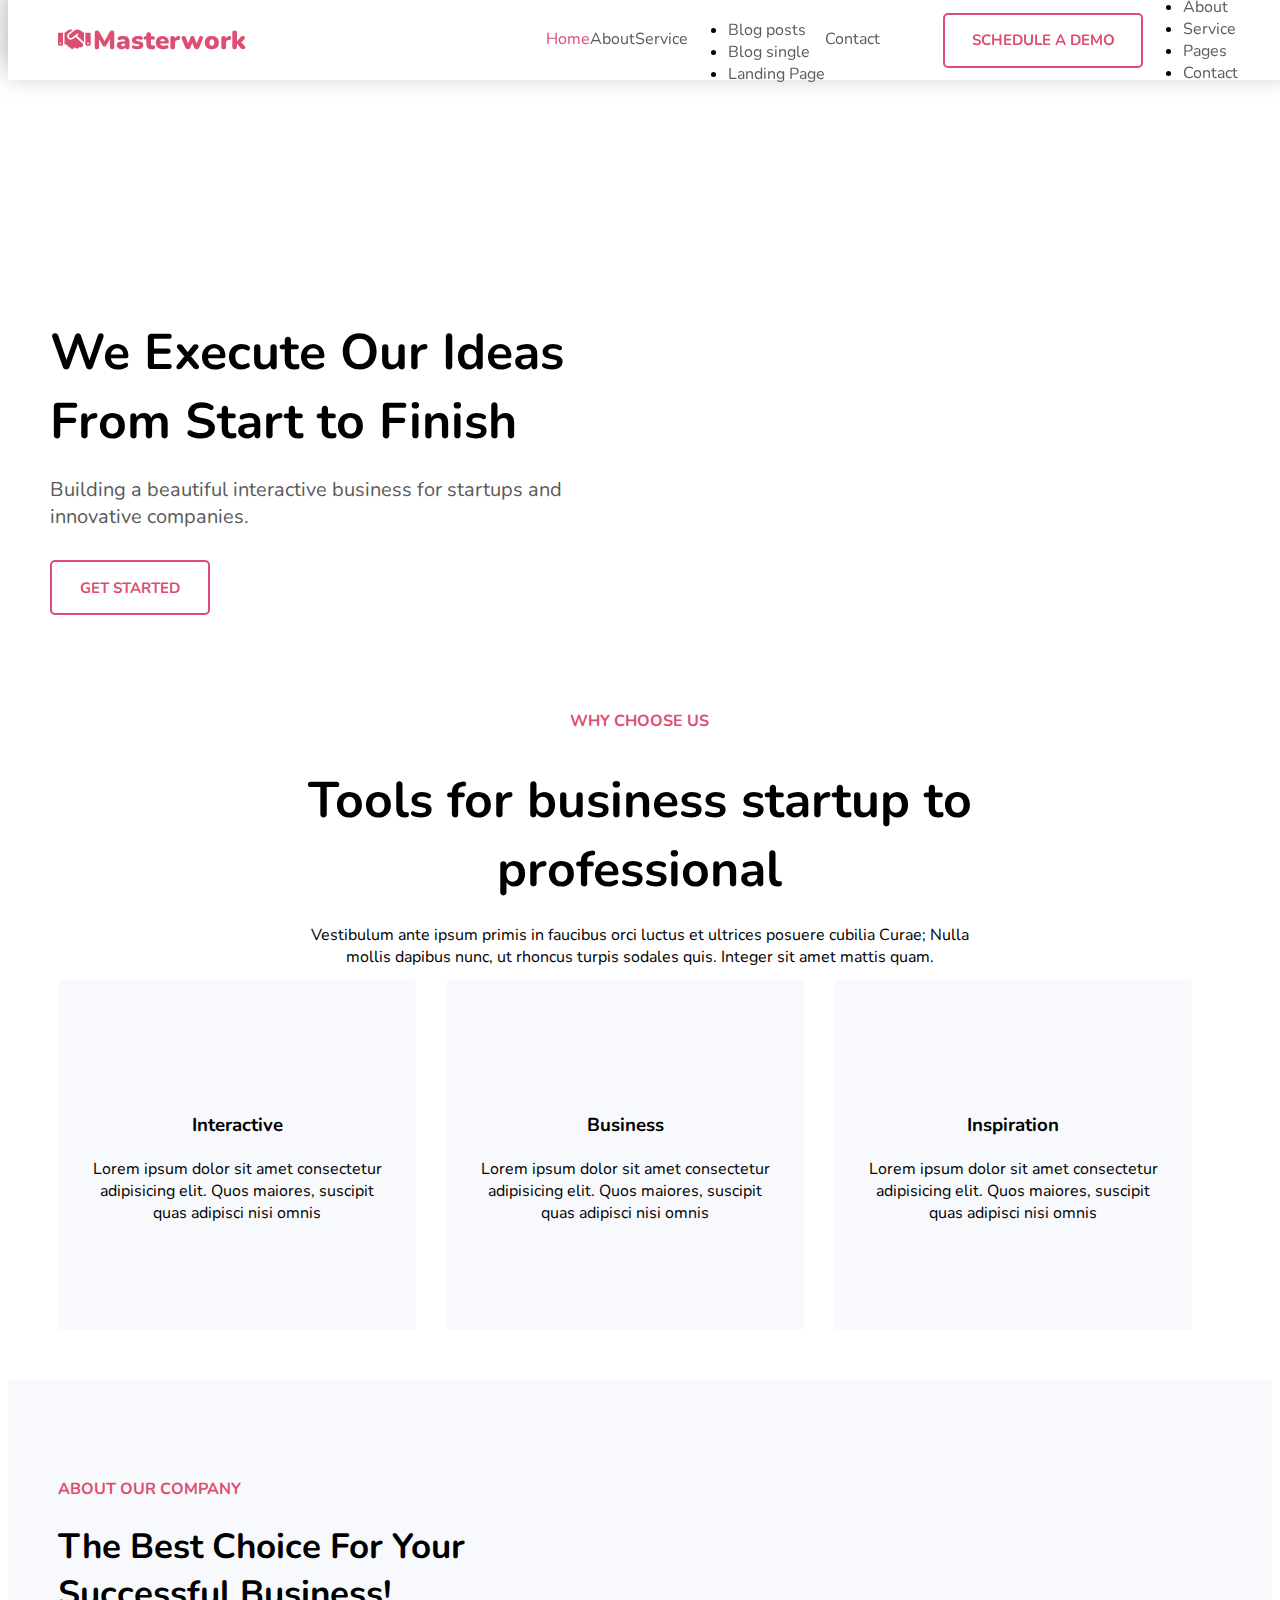
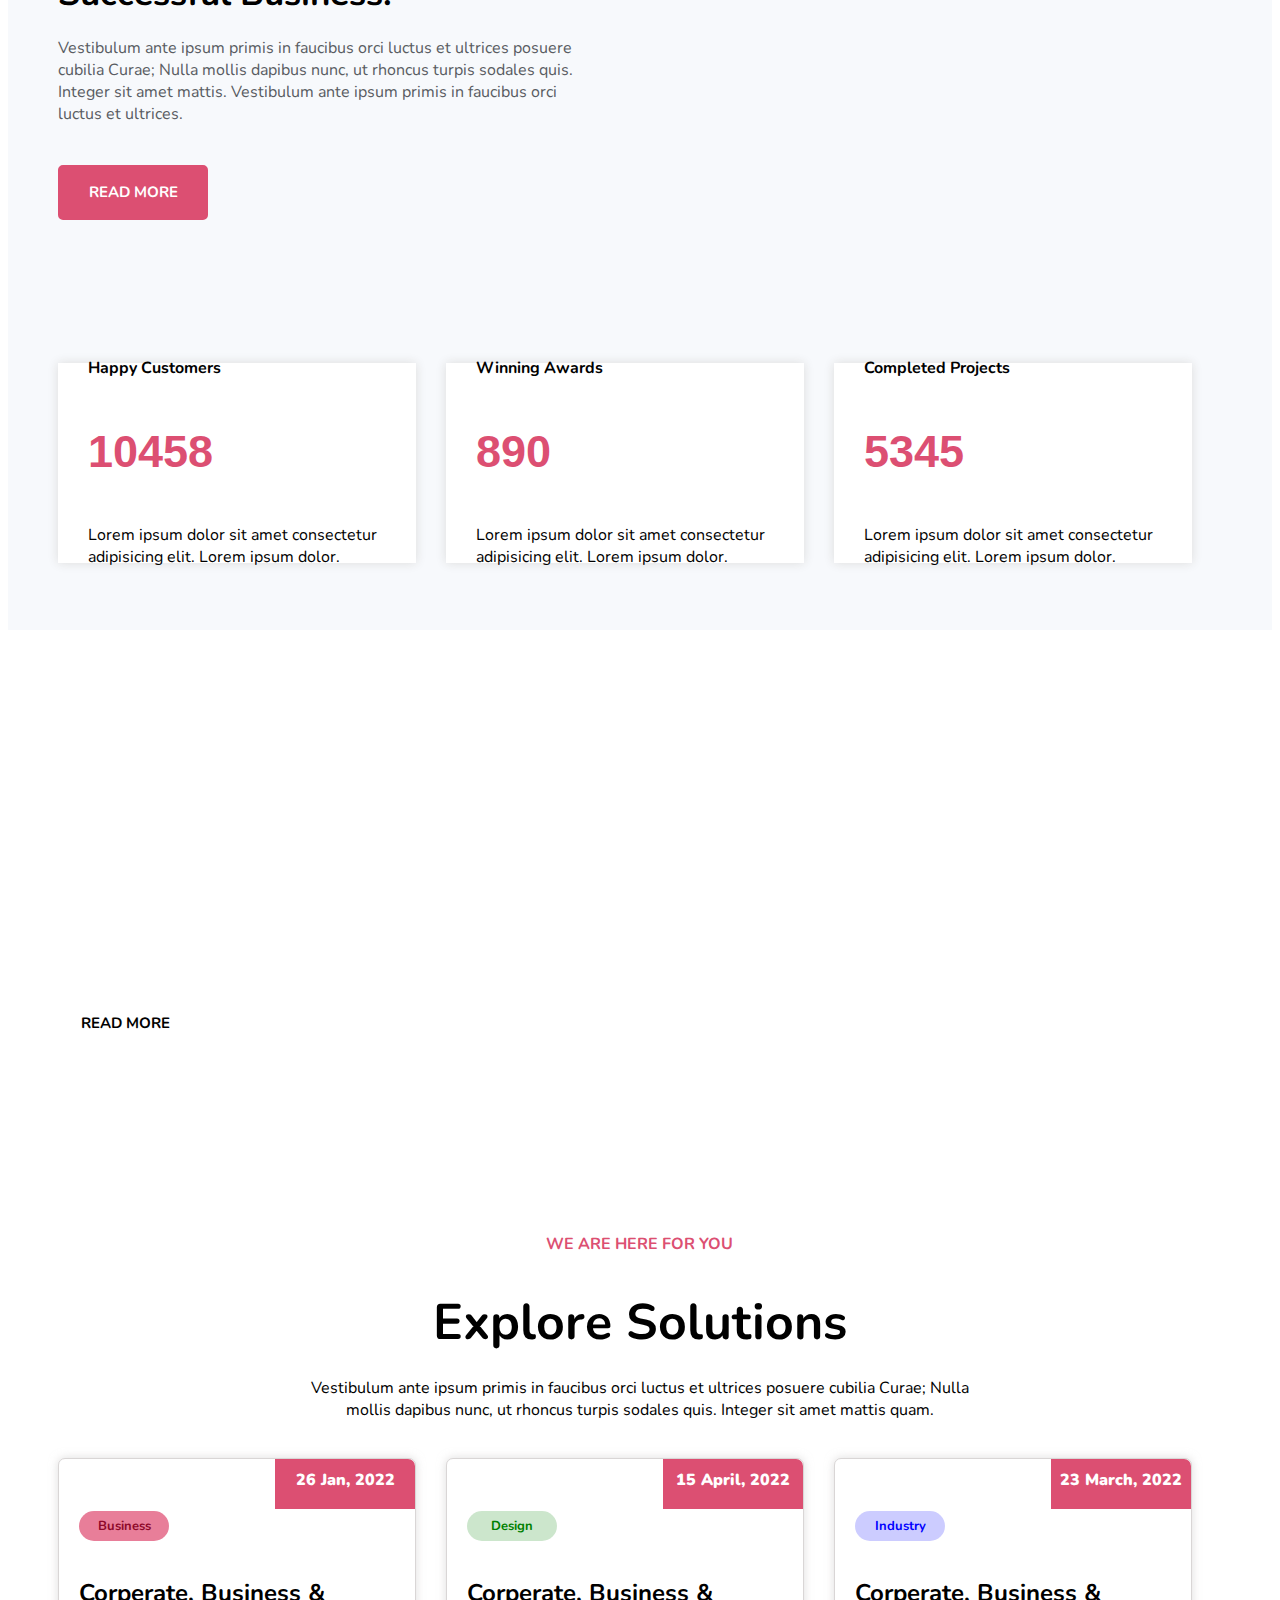
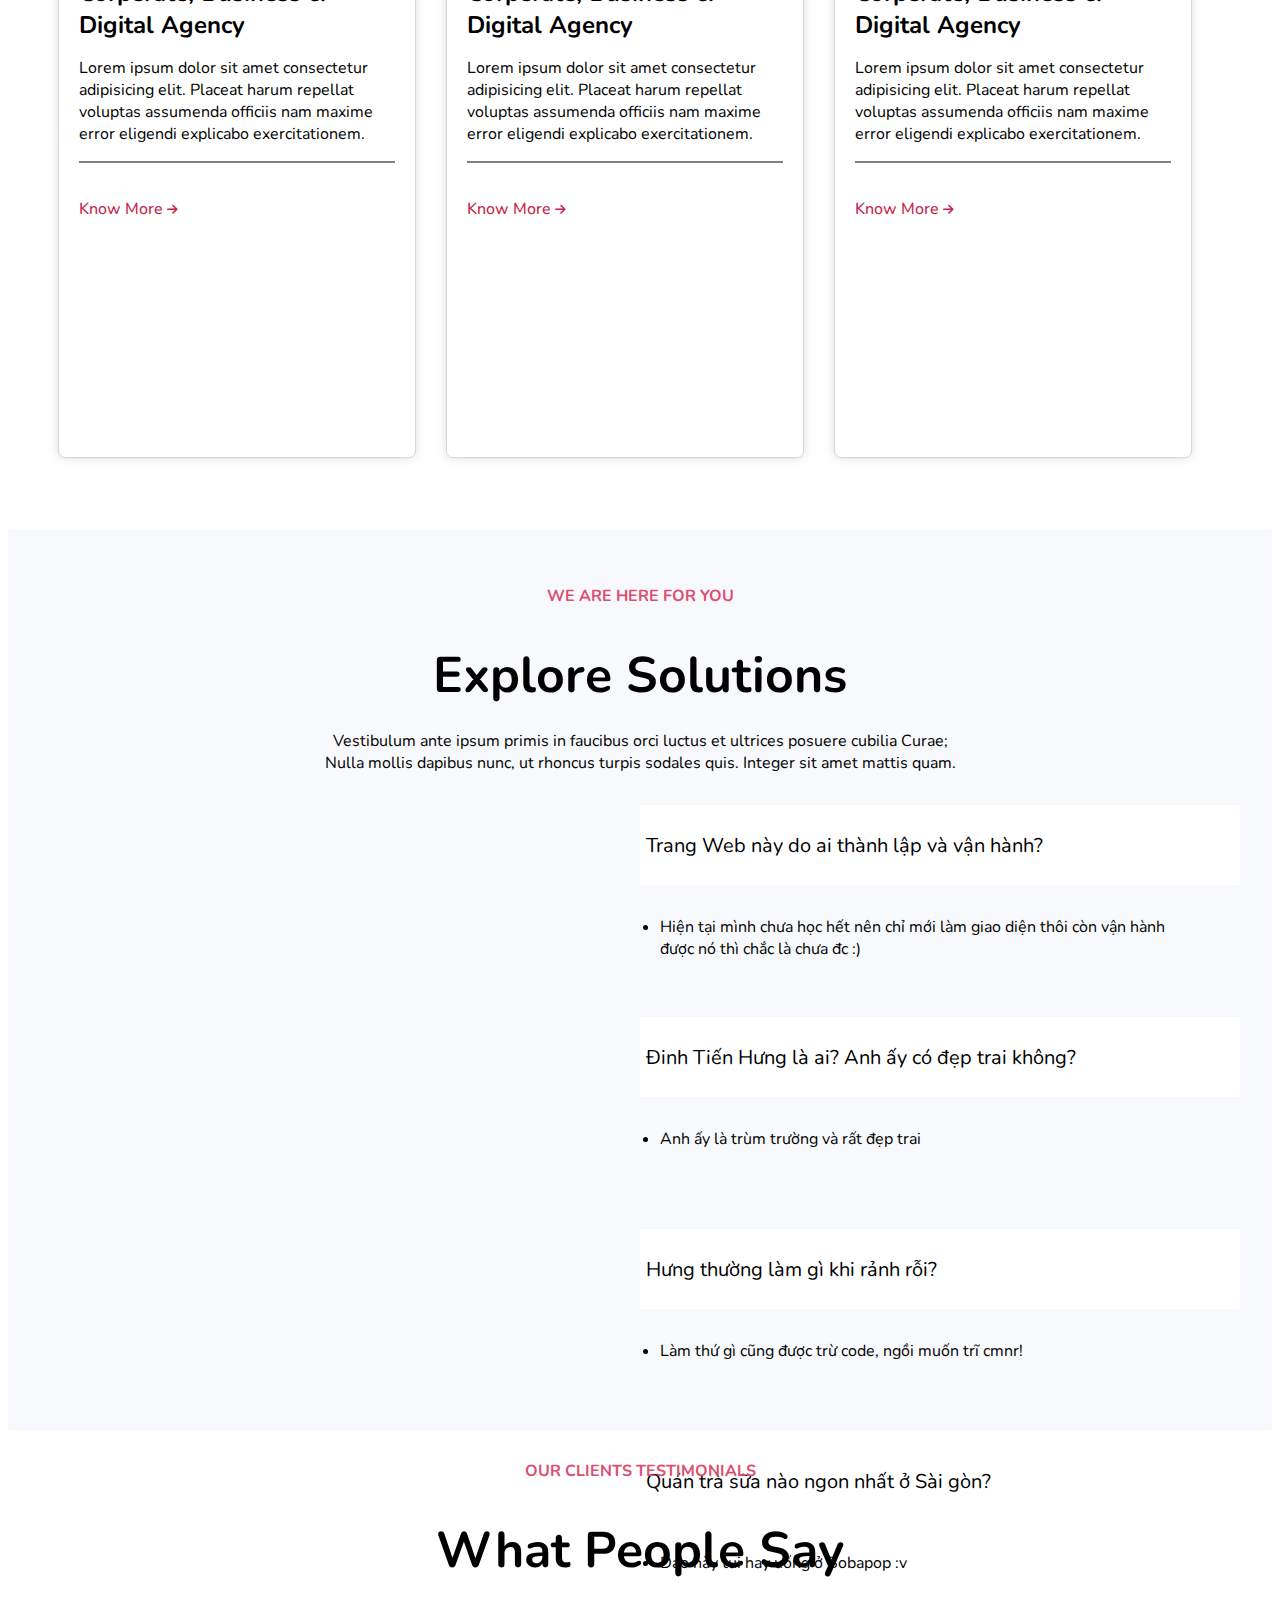
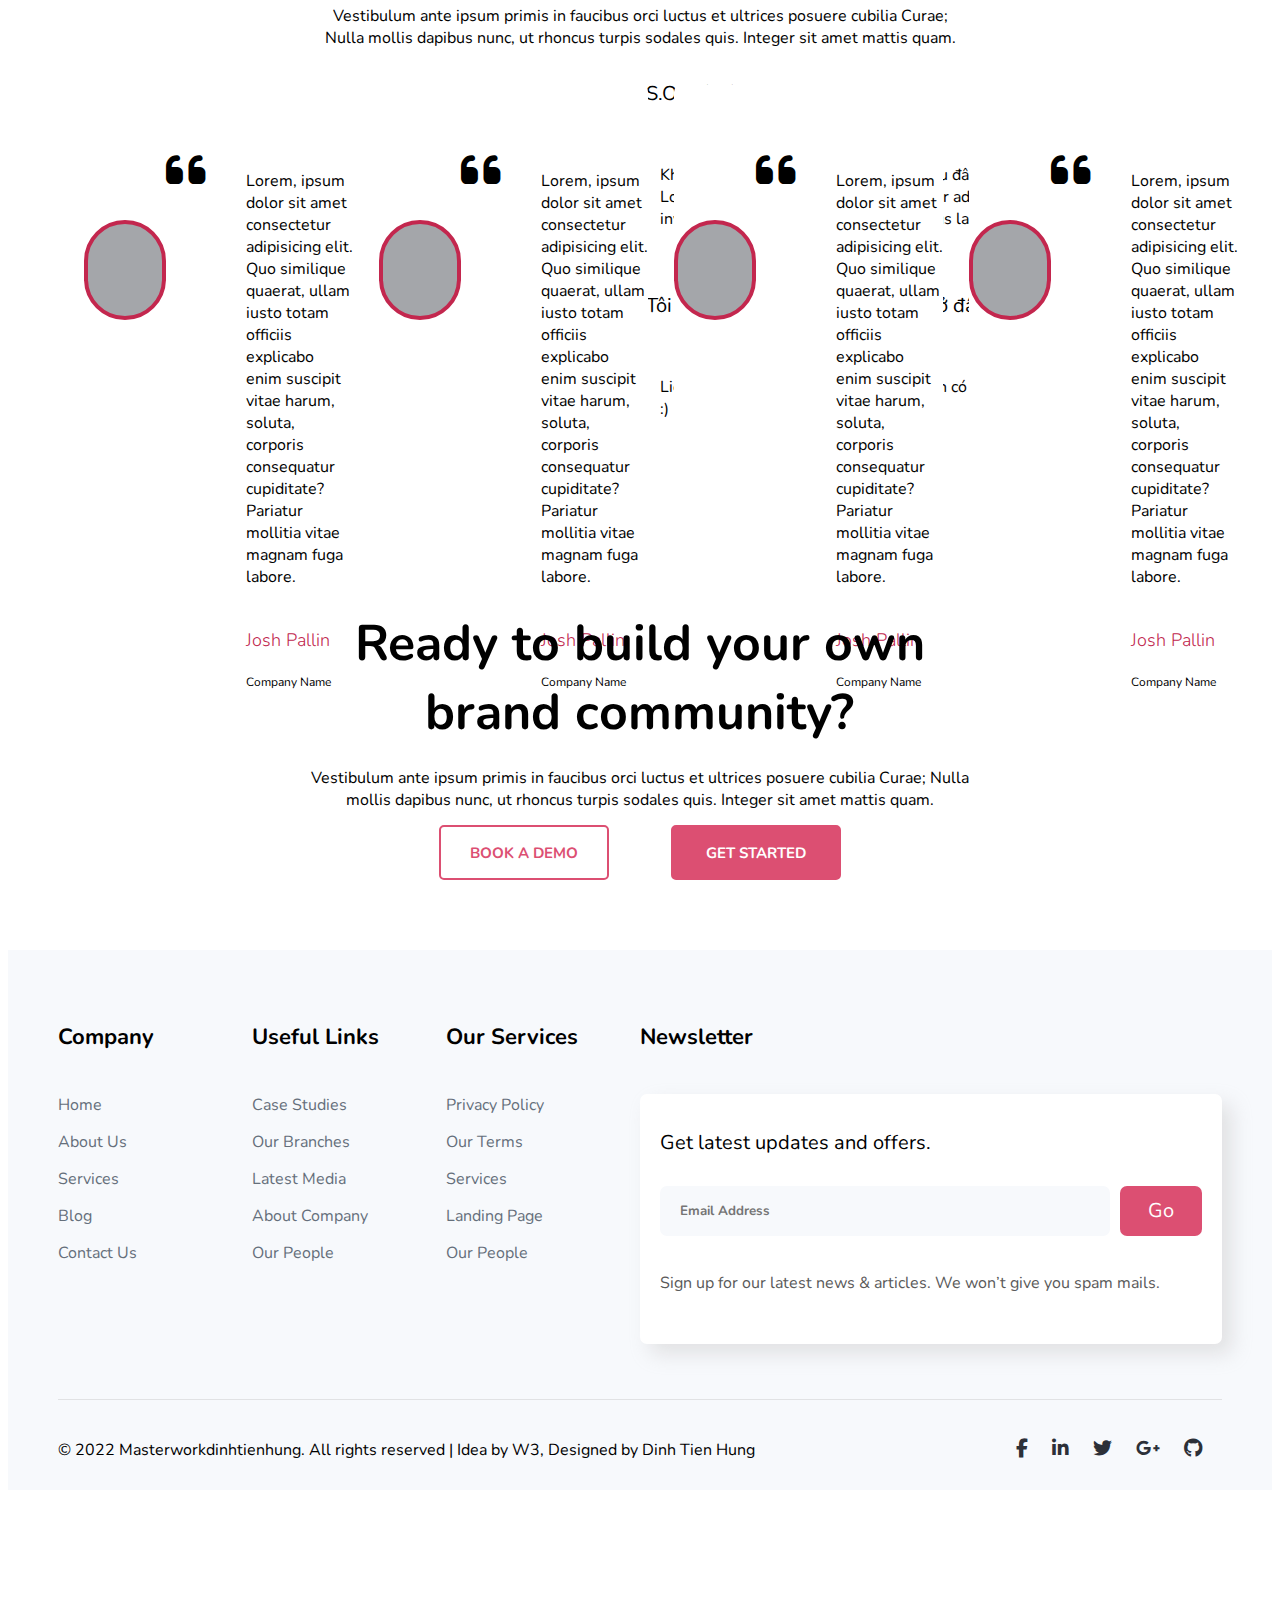
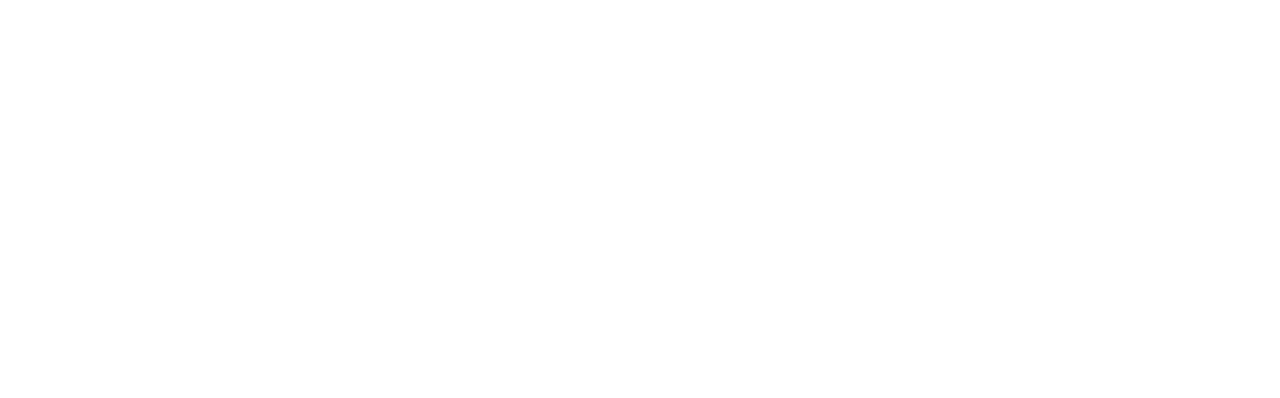
==== commit ef40b1c5: "push final" ====
--- a/index.html
+++ b/index.html
@@ -353,7 +353,7 @@
         Hưng thường làm gì khi rảnh rỗi?
         </button>
         <ul class="dropdown-menu" aria-labelledby="dropdownMenuButton1">
-          <li class="dropdown-100pxitem" href="#">Lorem ipsum dolor sit amet consectetur adipisicing elit. Quos repudiandae harum quae, earum vel corporis. Nisi error ipsum, dicta eaque ea beatae porro voluptas, ipsam perferendis sit minus, minima id</li>
+          <li class="dropdown-100pxitem" href="#">Làm thứ gì cũng được trừ code, ngồi muốn trĩ cmnr!</li>
           
         </ul>
       </div>
